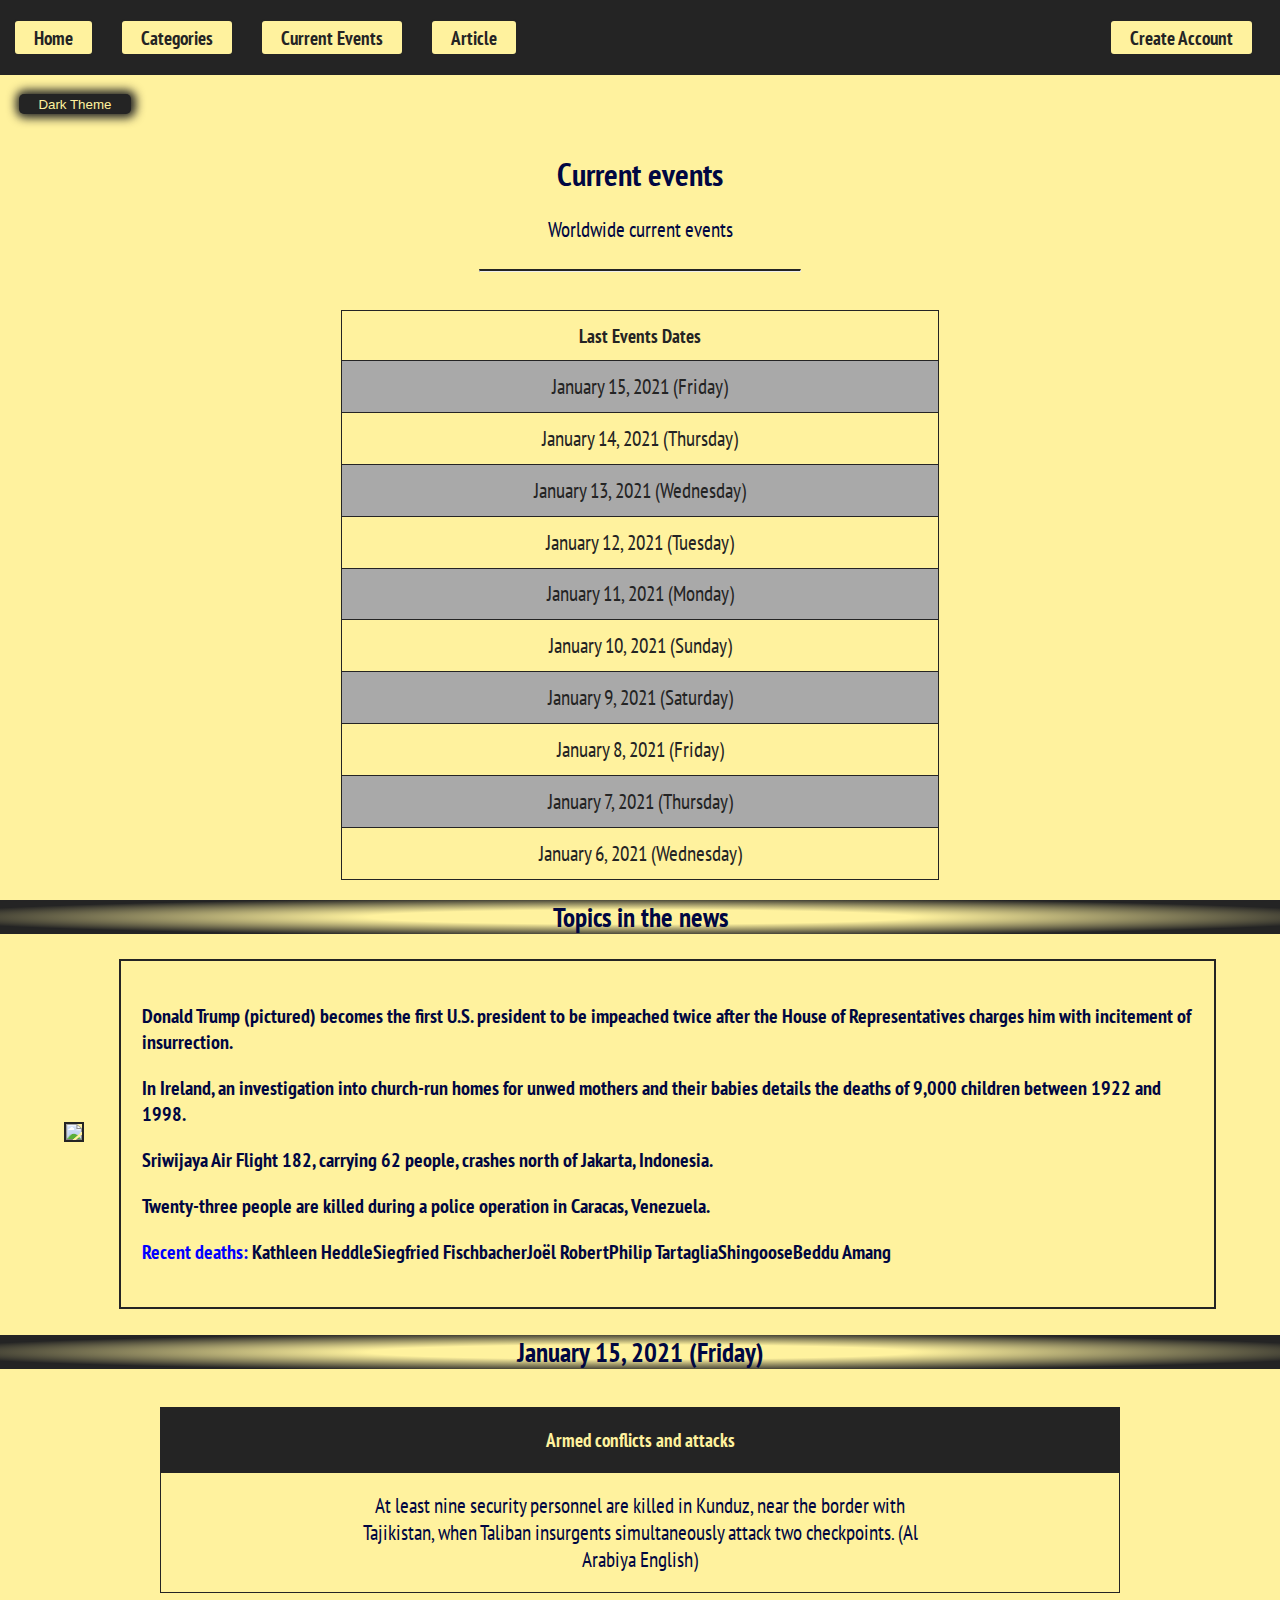
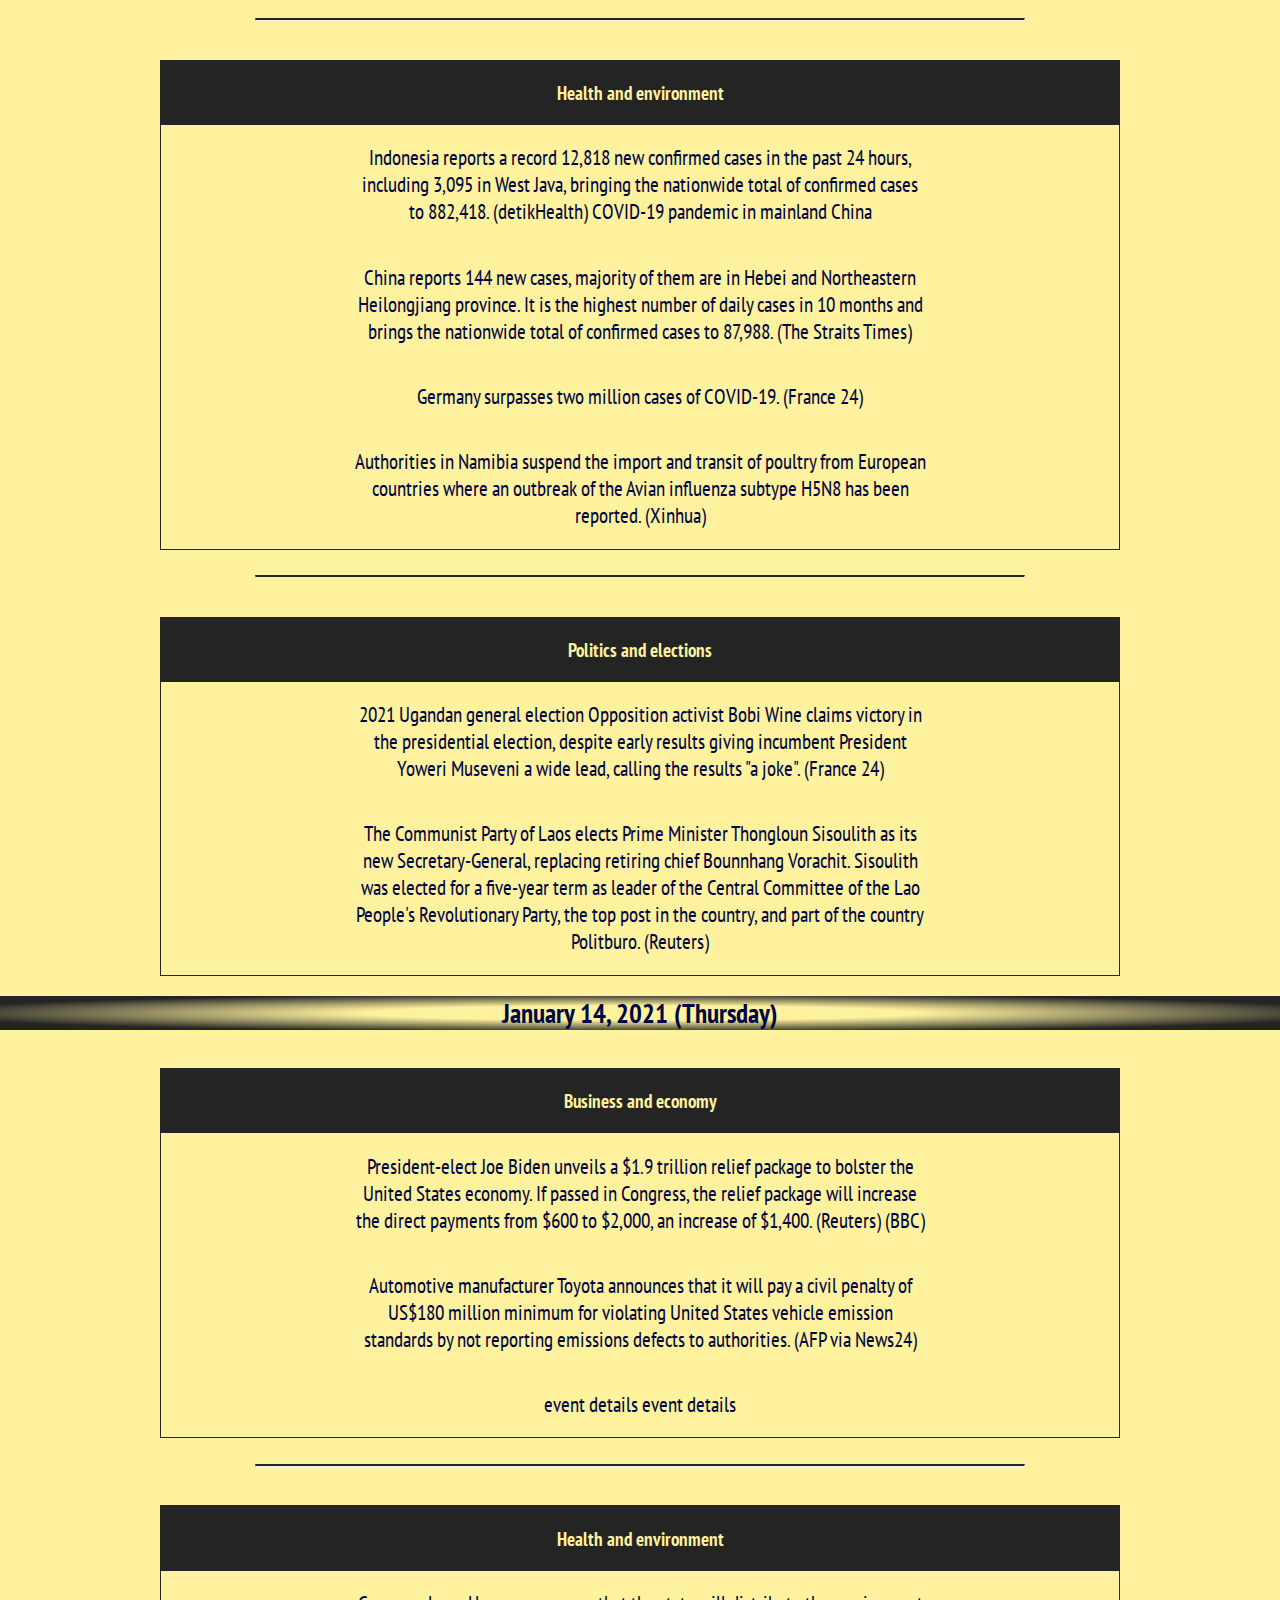
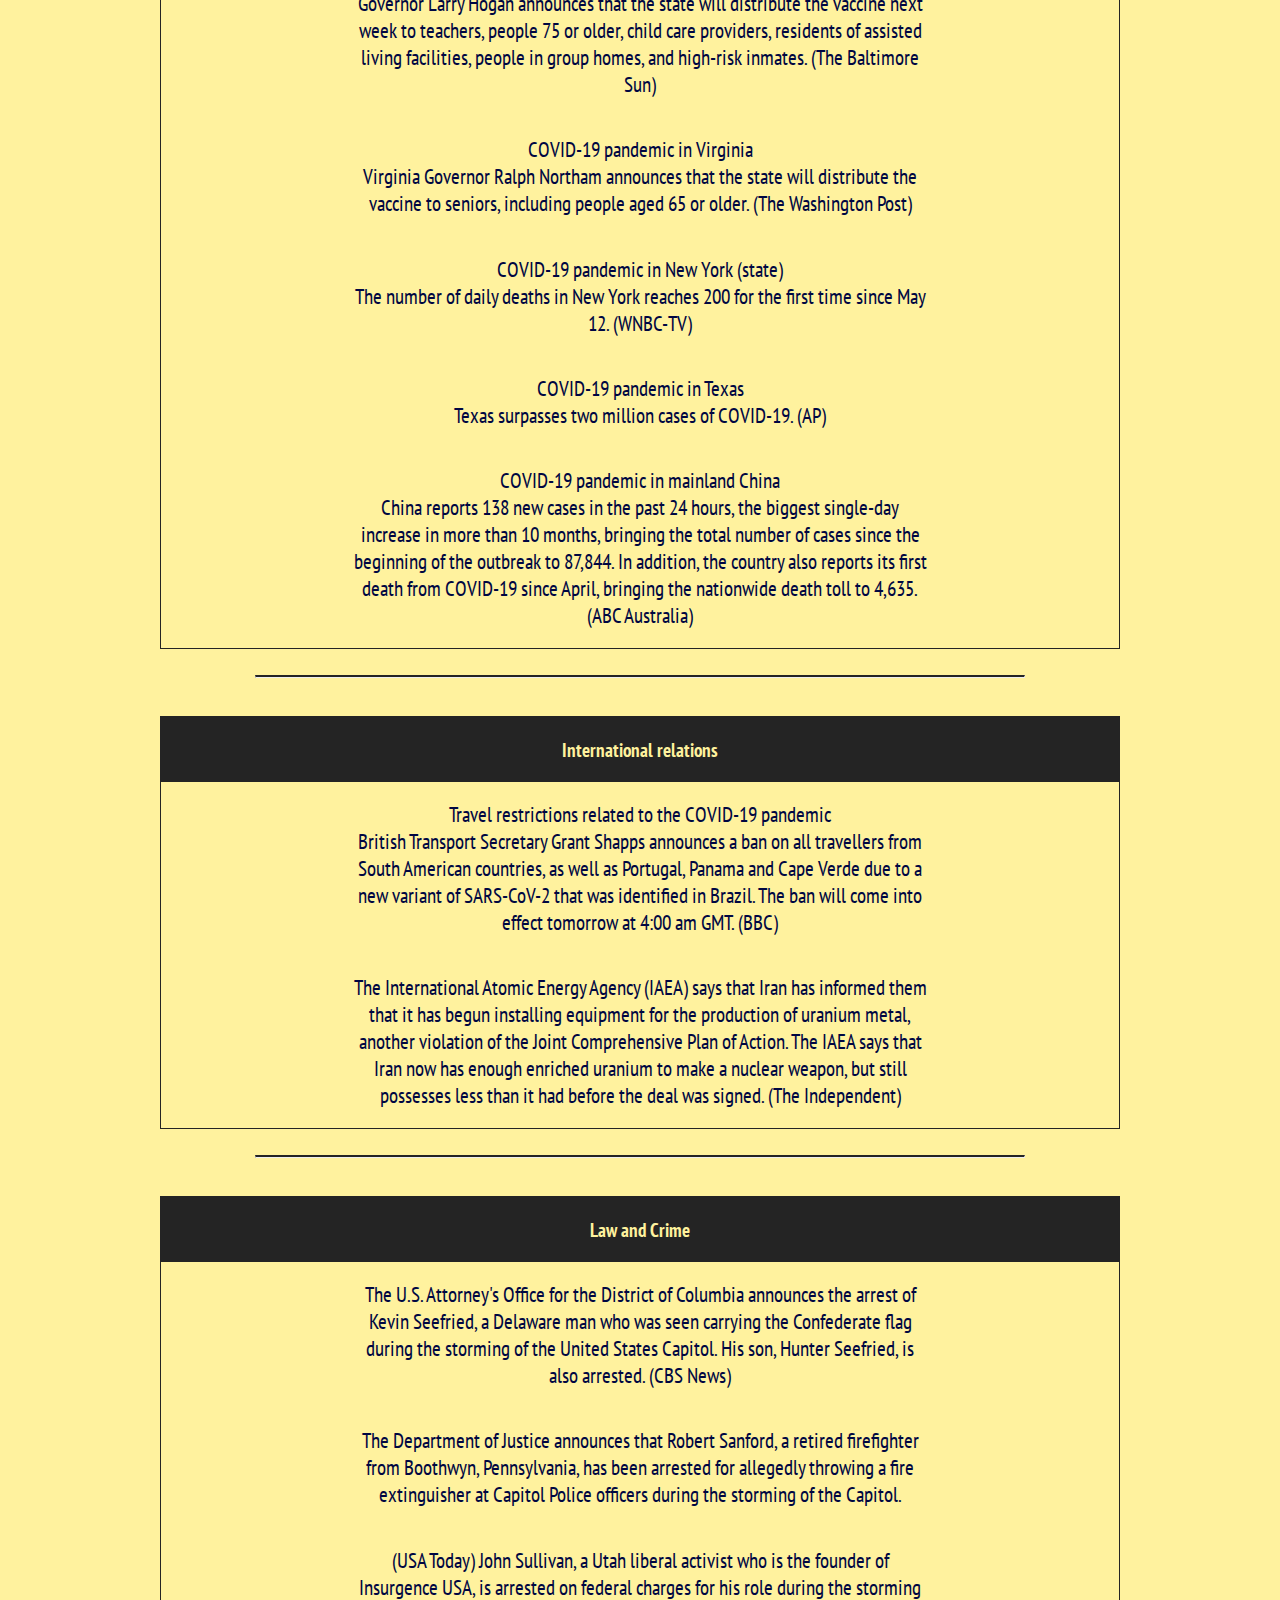
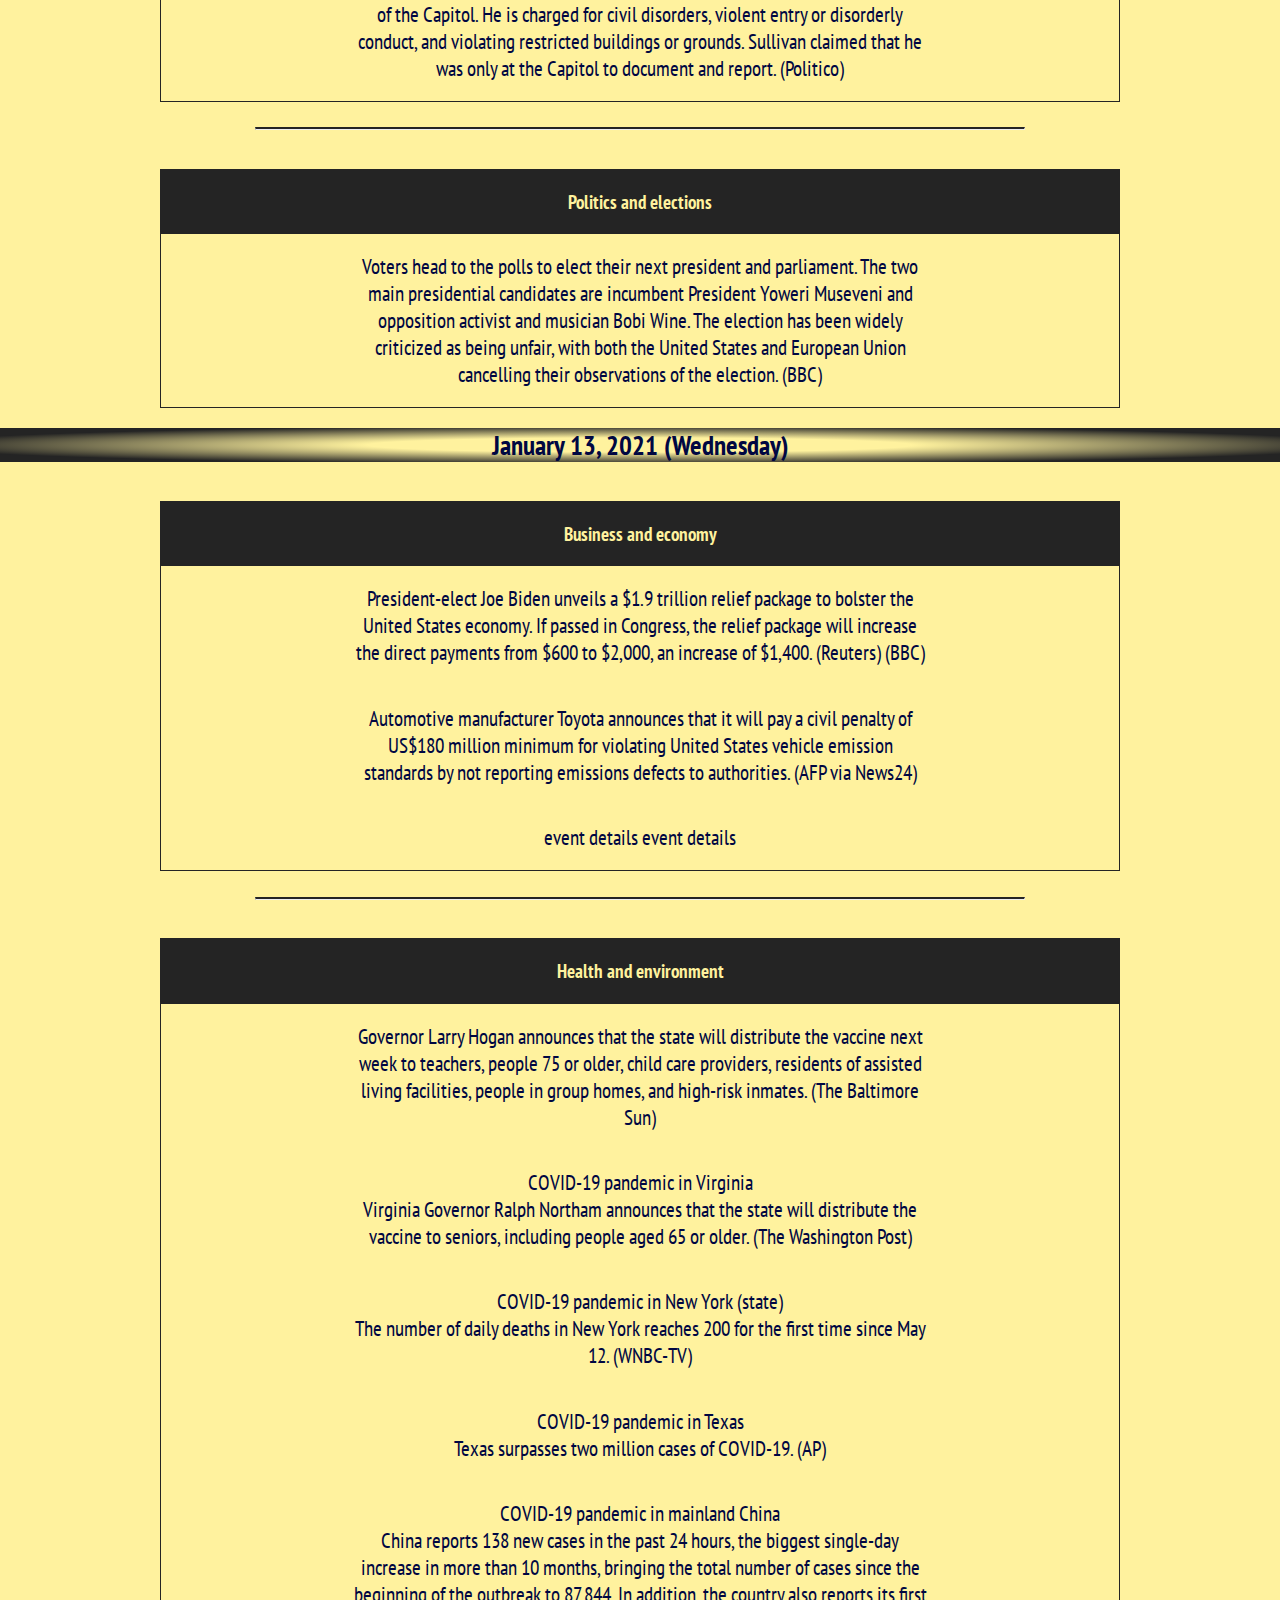
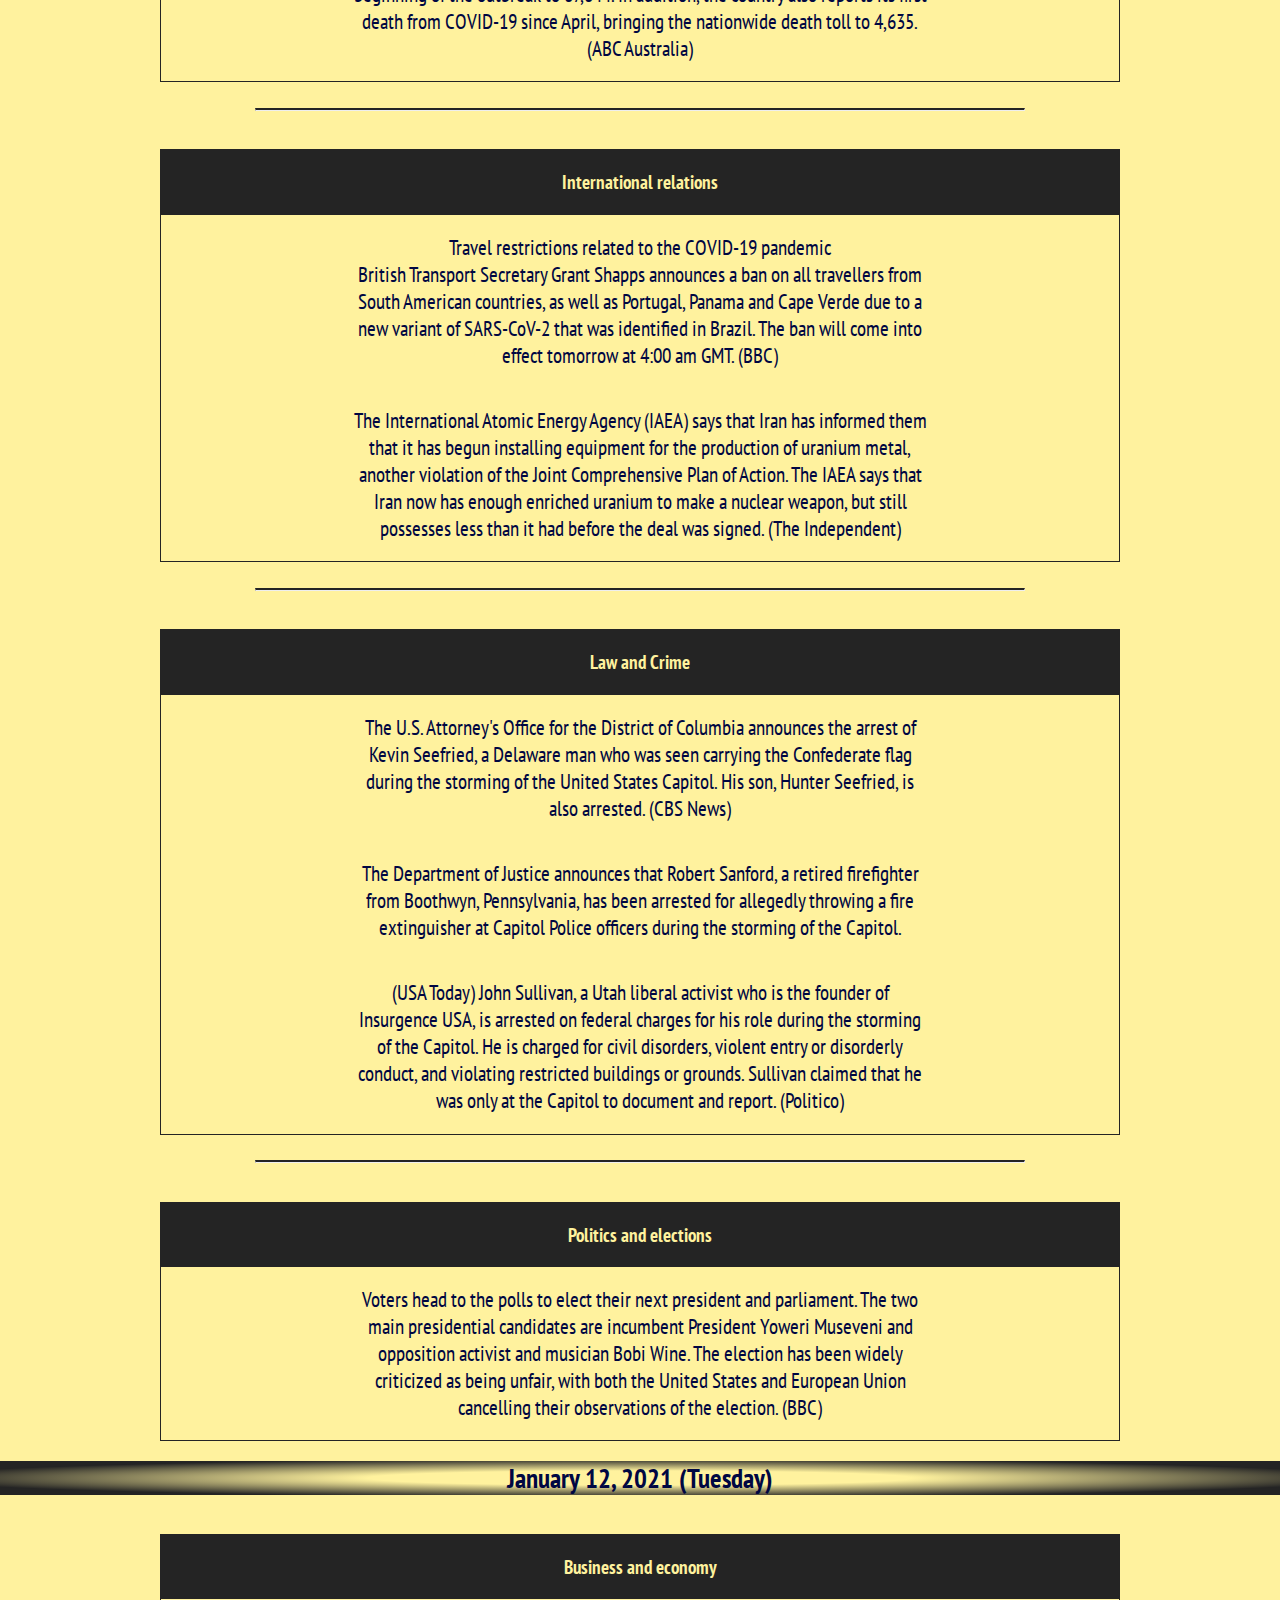
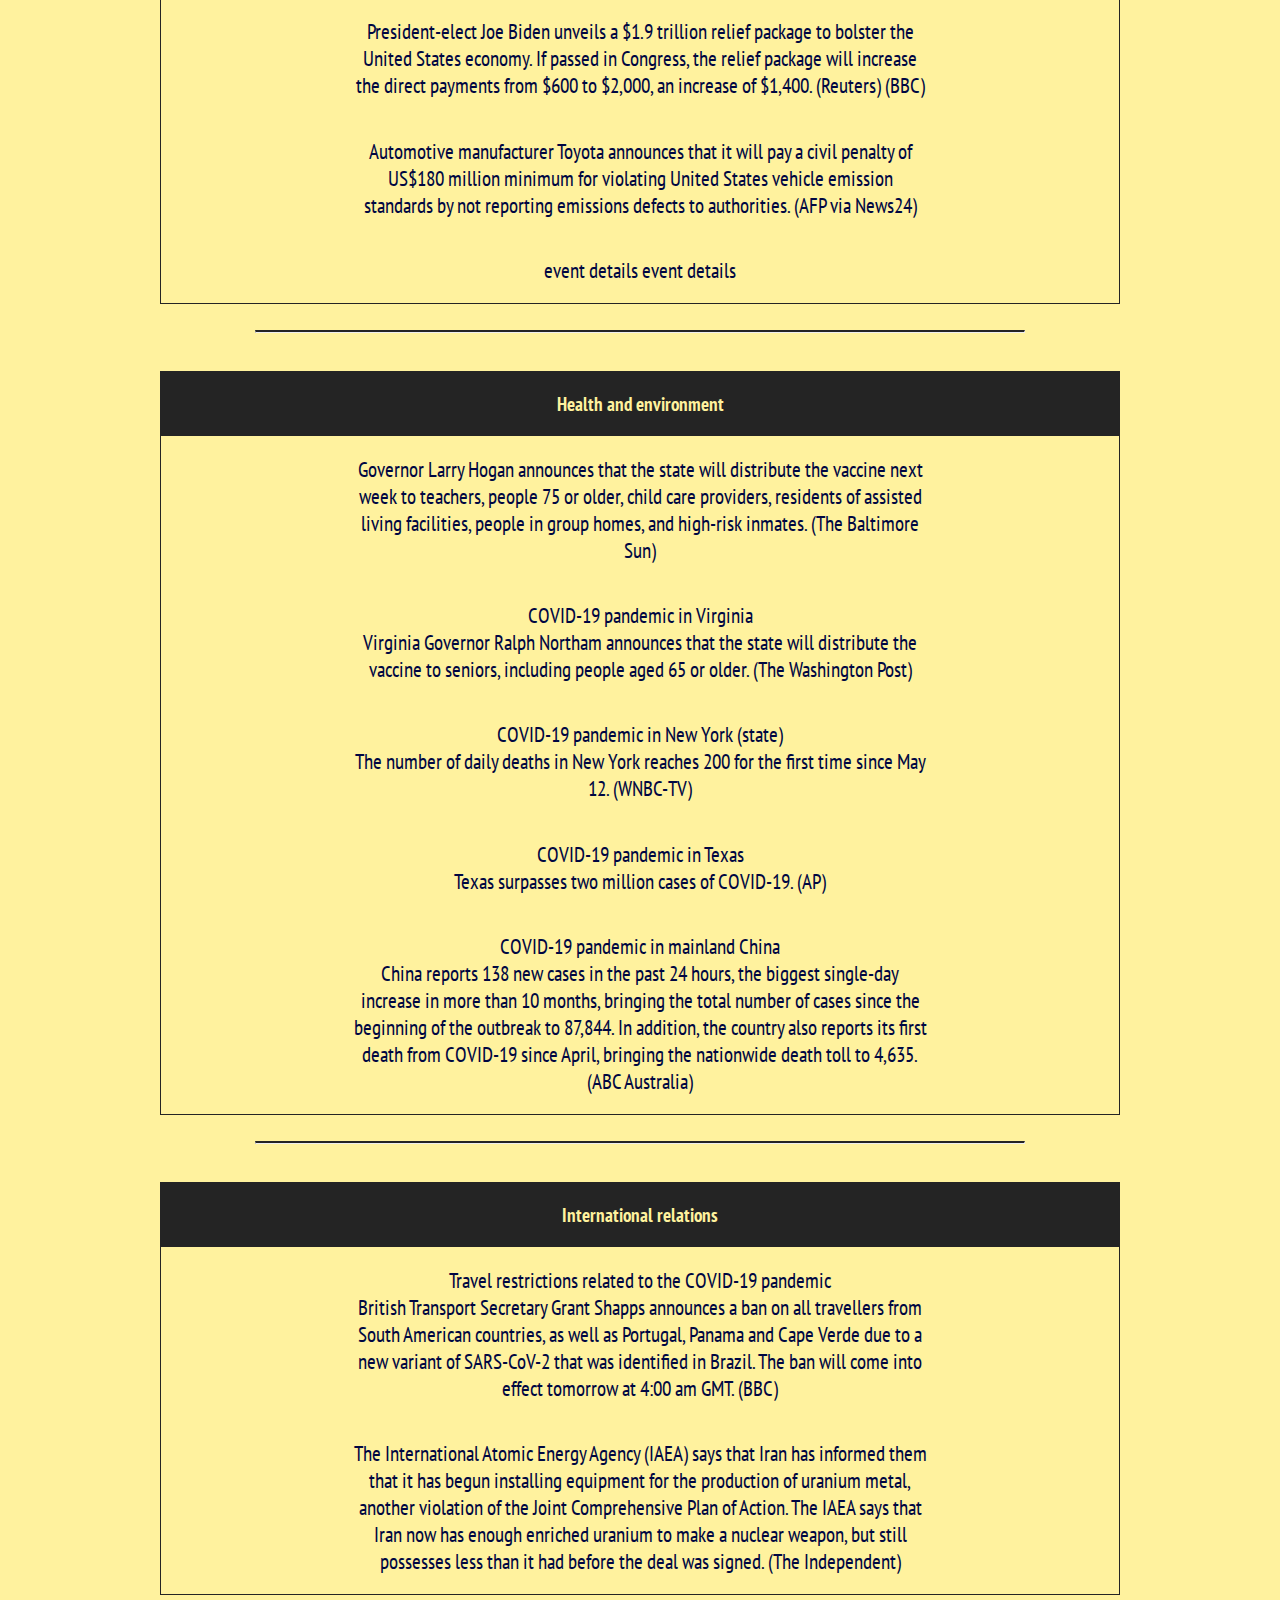
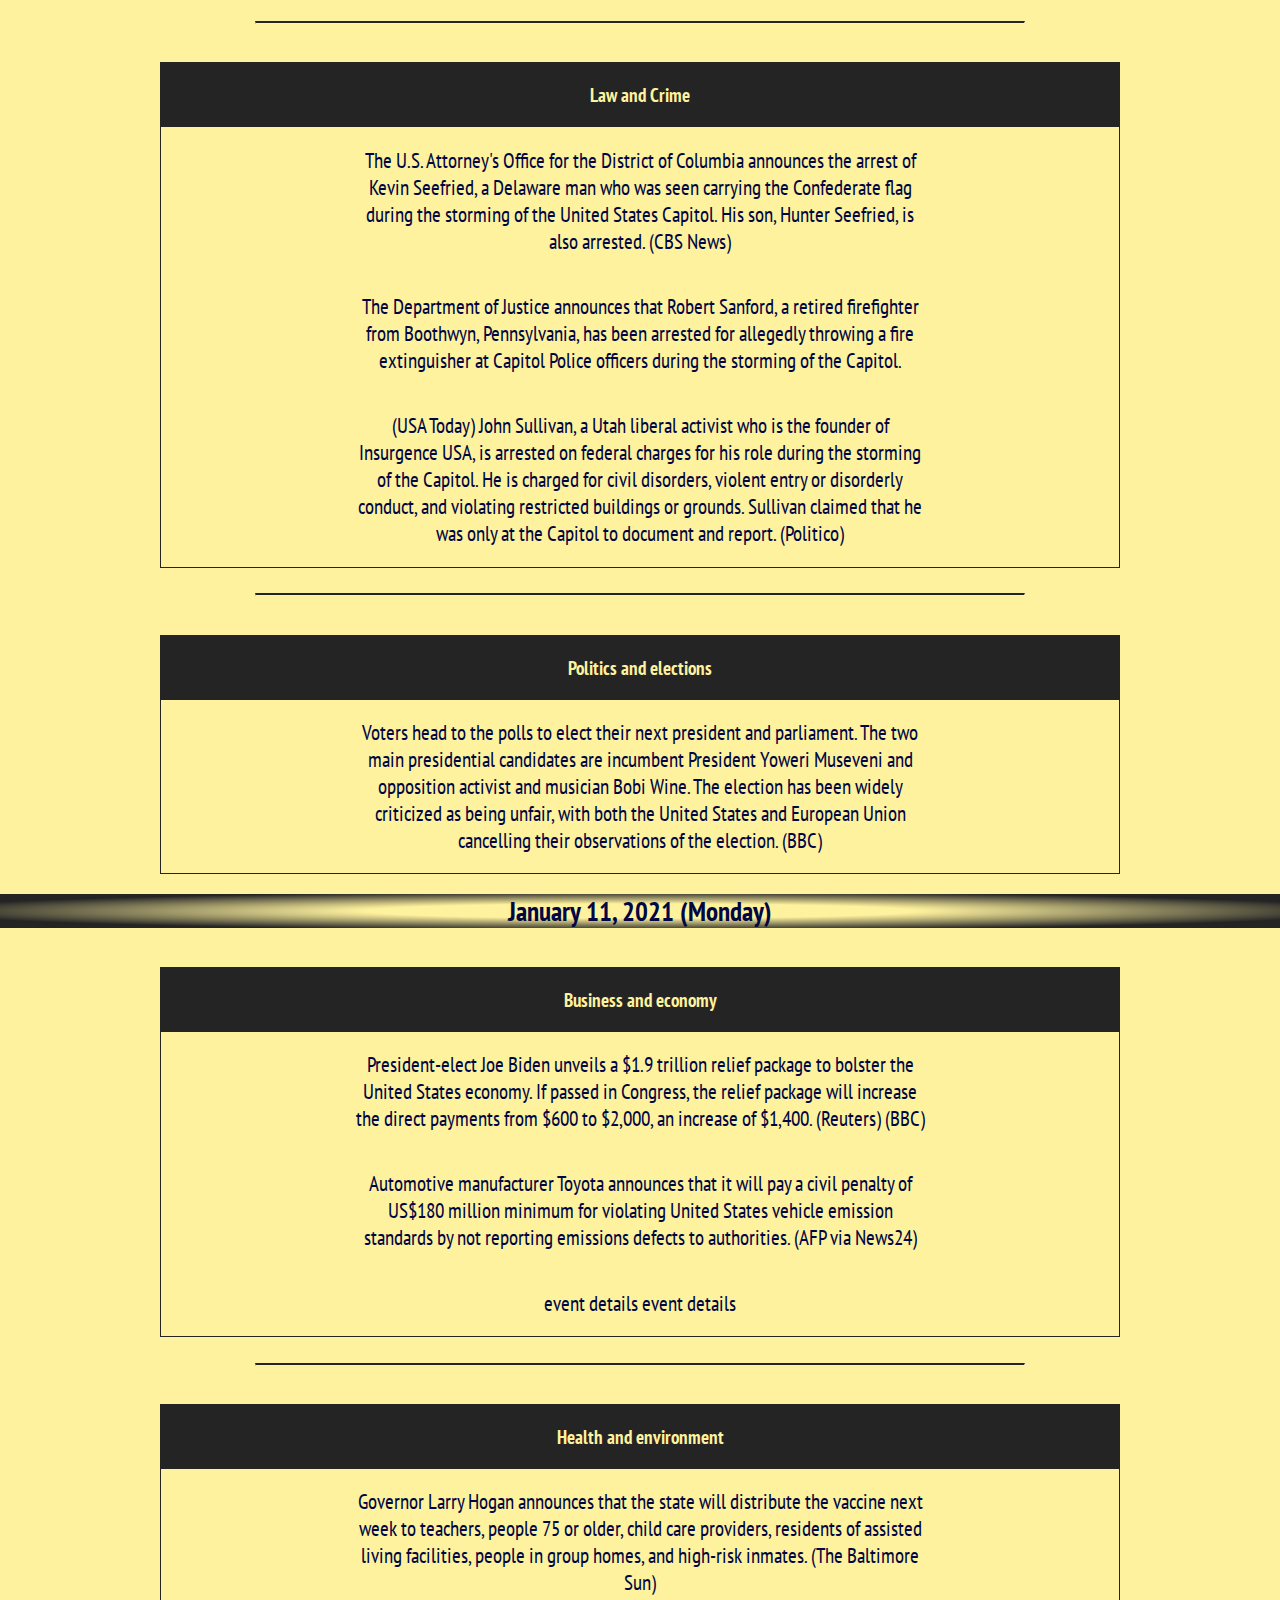
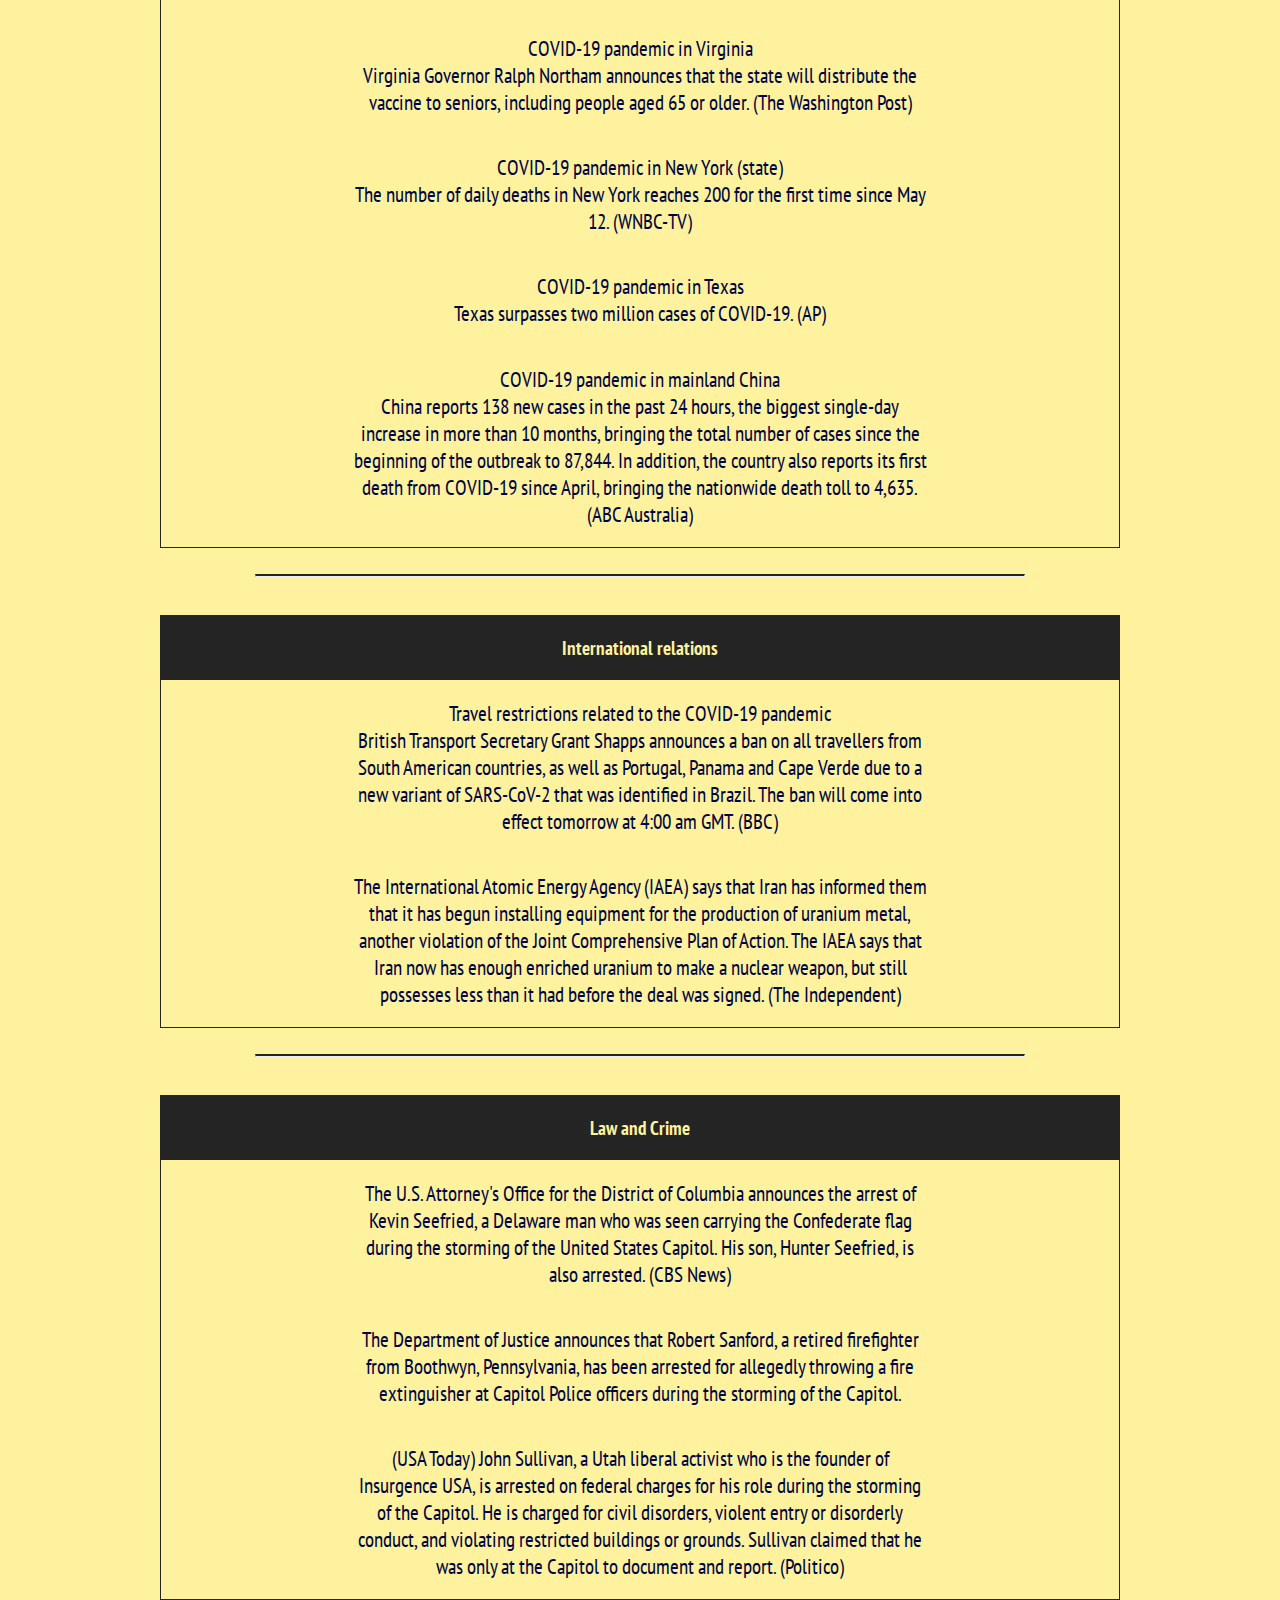
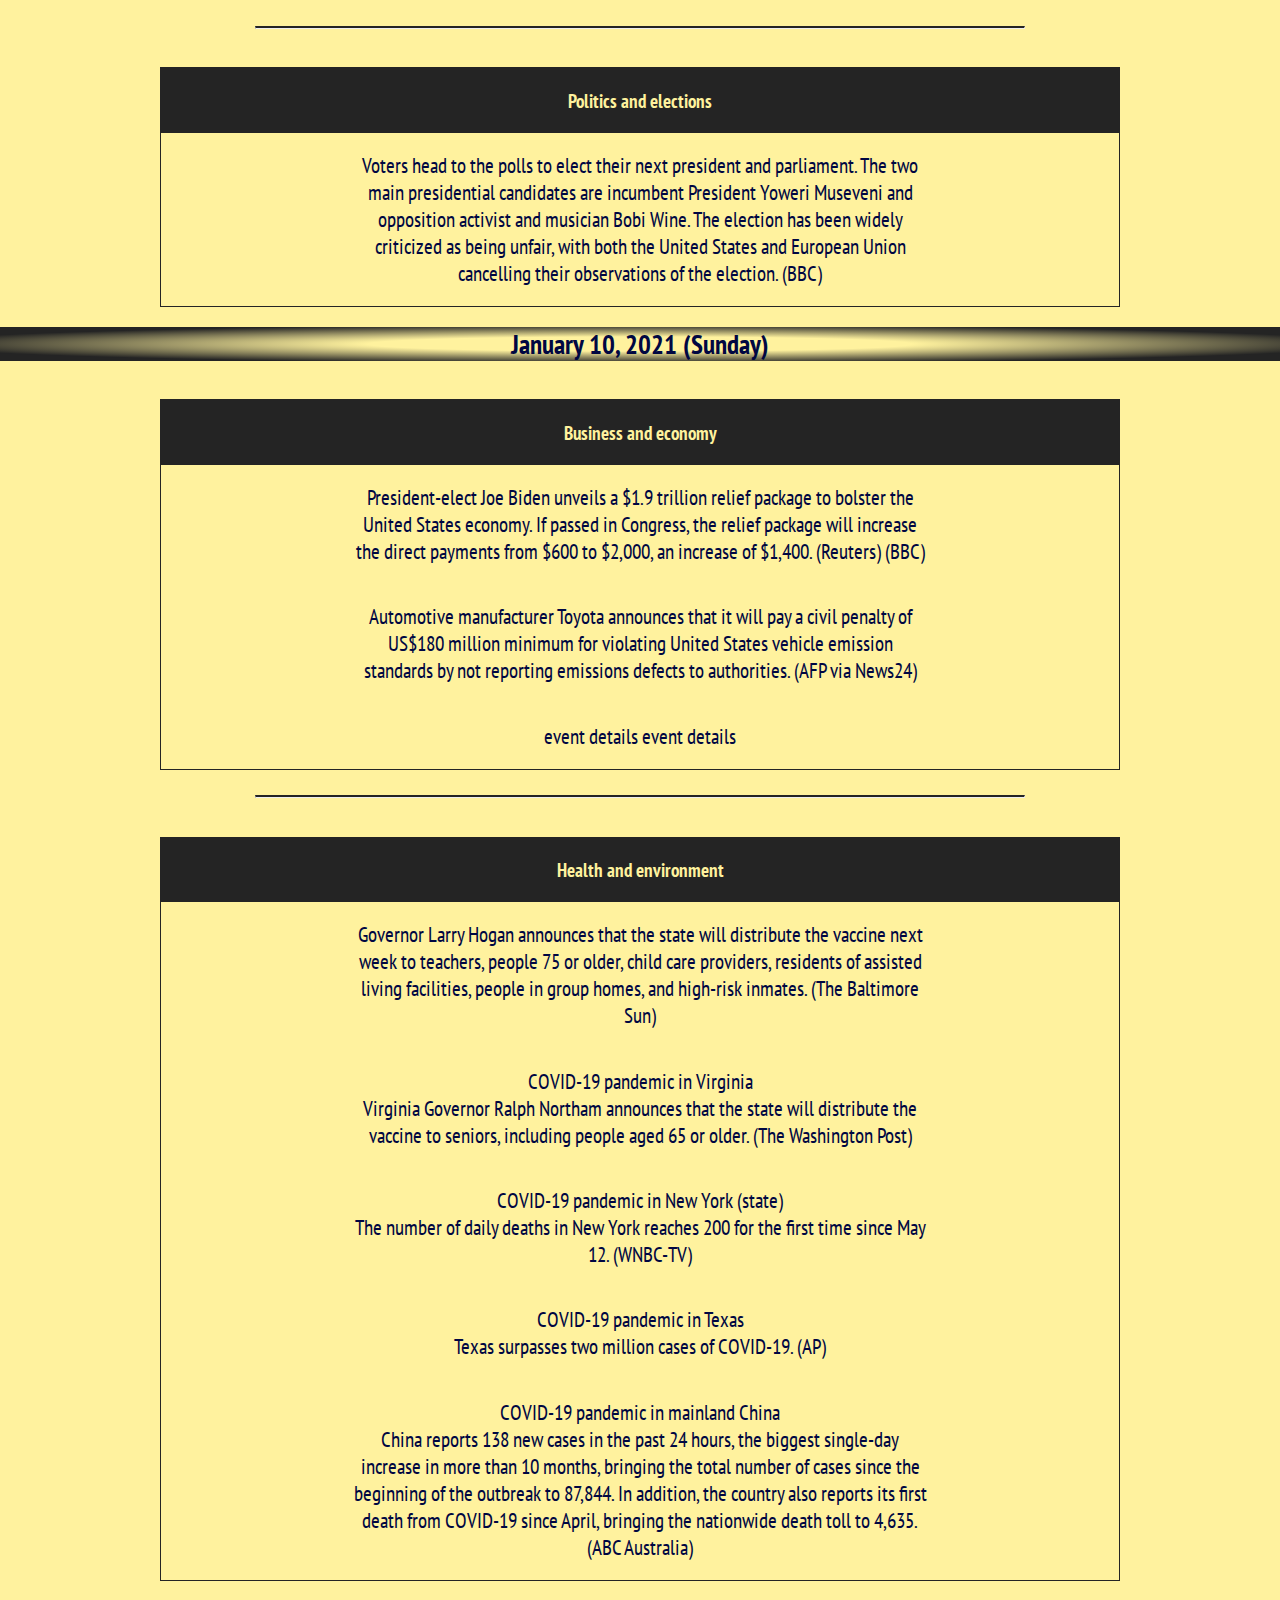
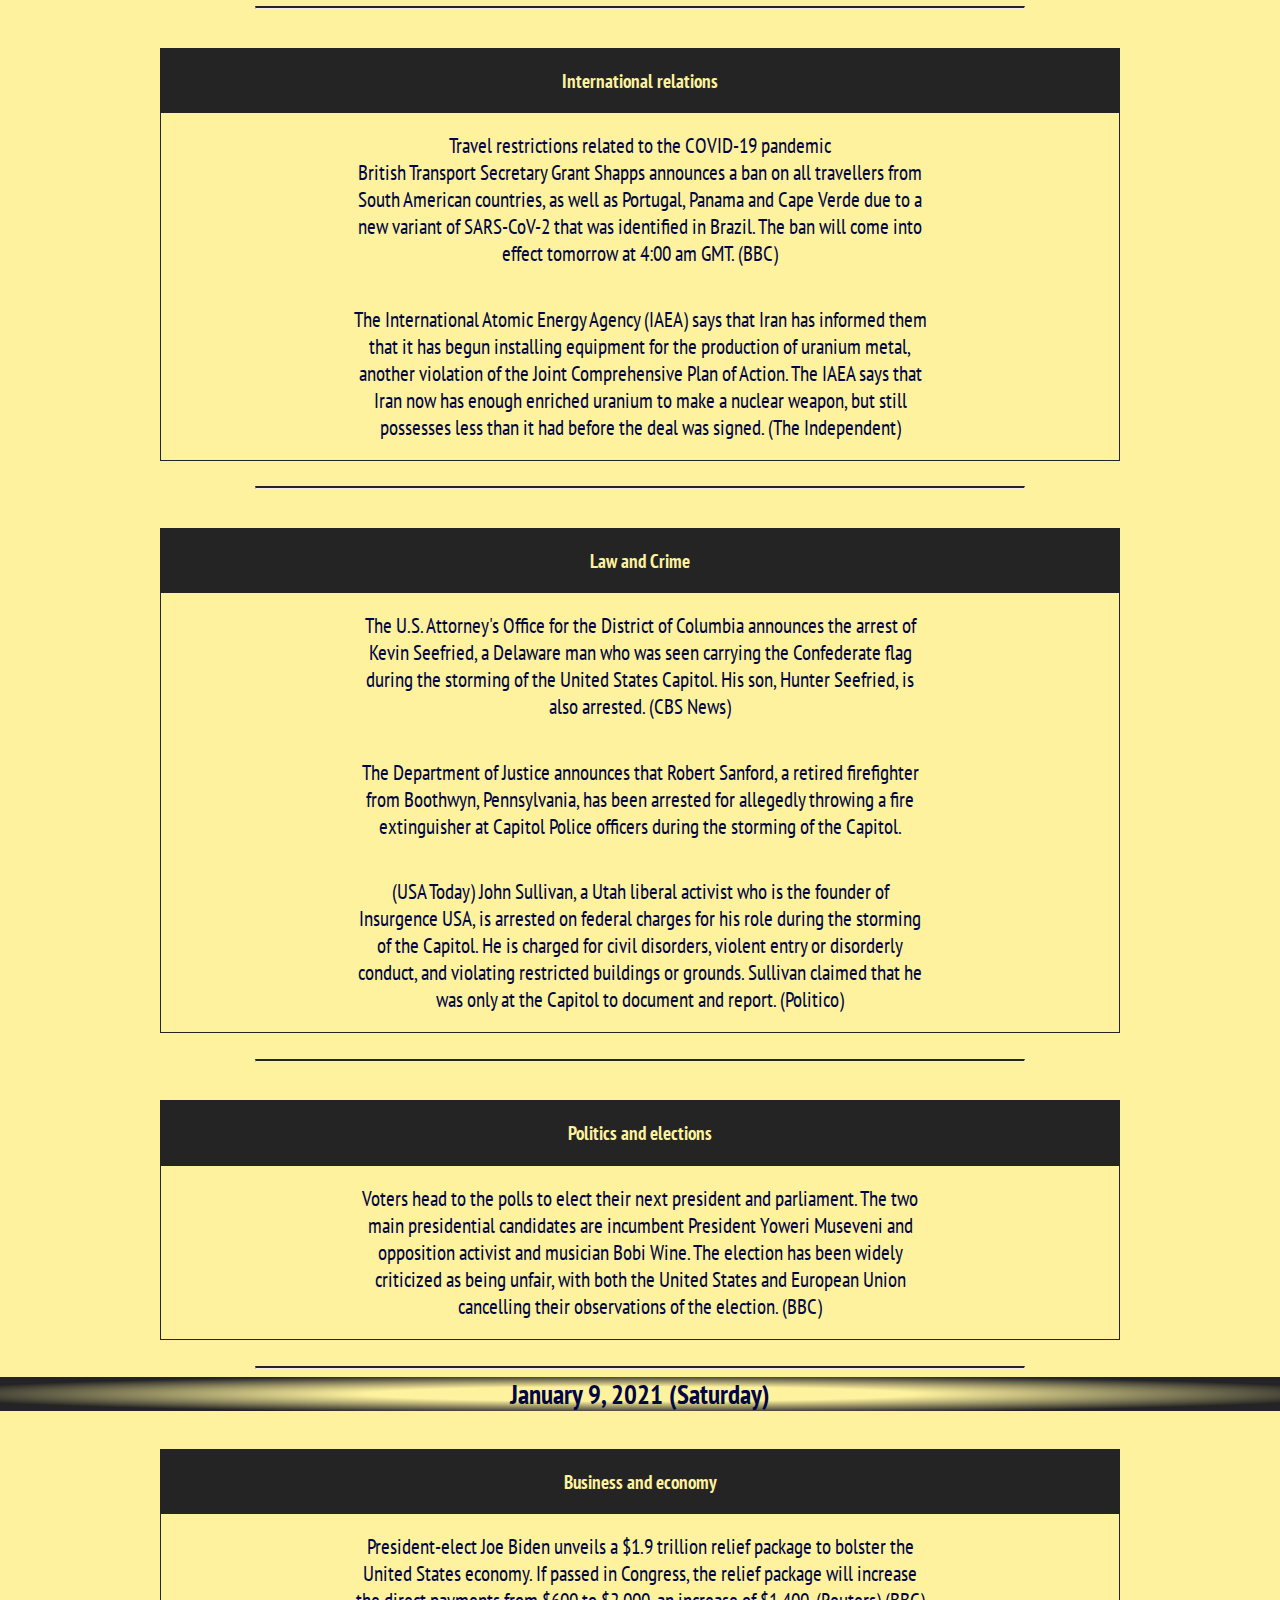
==== current events.html @ 933008de "Add files via upload" ====
<!DOCTYPE html>
<html>
<head>
	<title>Current Events</title>
	<link rel="preconnect" href="https://fonts.gstatic.com">
	<link href="https://fonts.googleapis.com/css2?family=PT+Sans+Narrow&display=swap" rel="stylesheet">
	<script src="jquery-3.5.1.min.js"></script>
	<meta charset="utf-8">
	<meta name = "viewport" content = "width = device-width, initial-scale = 1"><link rel="stylesheet" type="text/css" href="styles.css">
</head>
<body class="Ldesign">
	<nav>
		<ul>
			<li><a href="index.html">Home</a></li>
			<li><a href="#">Categories</a></li>
			<li><a href="current events.html">Current Events</a></li>
			<li><a href="#">Article</a></li>
			<li style="margin-left: auto; margin-right: 2%;"><a href="register.html">Create Account</a></li>
		</ul>
	</nav>
	<header>
		<!--change theme-->
		<div id="theme">
			  
		<button onclick="toggletheme()" id="togglebutton">Dark Theme</button>
		  <!---->
		</div>
		<!--Page title-->
		<h1>Current events</h1>
		<p>Worldwide current events</p>
		<hr style="width: 25%;">
	</header>
	<!-- content table -->
	<table class="tablecontent">
		<tr><th>Last Events Dates</th></tr>
		<tr><td><a href="#sec1">January 15, 2021 (Friday)</a></td></tr>
		<tr><td><a href="#sec2">January 14, 2021 (Thursday)</a></td></tr>
		<tr><td><a href="#sec3">January 13, 2021 (Wednesday)</a></td></tr>
		<tr><td><a href="#sec4">January 12, 2021 (Tuesday)</a></td></tr>
		<tr><td><a href="#sec5">January 11, 2021 (Monday)</a></td></tr>
		<tr><td><a href="#sec6">January 10, 2021 (Sunday)</a></td></tr>
		<tr><td><a href="#sec7">January 9, 2021 (Saturday)</a></td></tr>
		<tr><td><a href="#sec8">January 8, 2021 (Friday)</a></td></tr>
		<tr><td><a href="#sec9">January 7, 2021 (Thursday)</a></td></tr>
		<tr><td><a href="#sec10">January 6, 2021 (Wednesday)</a></td></tr>

	</table>
	<!-- sections, named -->
	<h1 class="sectionname" id="sec1">Topics in the news</h1>
	<section>
		<div class="secflex">
			<img class="divpic" src="https://upload.wikimedia.org/wikipedia/commons/thumb/5/56/Donald_Trump_official_portrait.jpg/124px-Donald_Trump_official_portrait.jpg">
		</div>
		<div class="divdescribe">
			<p>Donald Trump (pictured) becomes the first U.S. president to be impeached twice after the House of Representatives charges him with incitement of insurrection.</p>
			<p>In Ireland, an inves­ti­gation into church-run homes for unwed mothers and their babies details the deaths of 9,000 children between 1922 and 1998.</p>
			<p>Sriwijaya Air Flight 182, carrying 62 people, crashes north of Jakarta, Indonesia.</p>
			<p>Twenty-three people are killed during a police operation in Caracas, Venezuela.</p>
			<p><span>Recent deaths:</span> Kathleen HeddleSiegfried FischbacherJoël RobertPhilip TartagliaShingooseBeddu Amang</p>
		</div>
	</section>
	<!-- tables of events -->
	<h1 class="sectionname" id="sec1">January 15, 2021 (Friday)</h1>
	<table class="tablecontent tble">
		<tr><th>Armed conflicts and attacks</th></tr>
		<tr><td>At least nine security personnel are killed in Kunduz, near the border with Tajikistan, when Taliban insurgents simultaneously attack two checkpoints. (Al Arabiya English)</td></tr>
	</table><hr style="width: 60%;">
	<table class="tablecontent tble">
		<tr><th>Health and environment</th></tr>
		<tr><td>Indonesia reports a record 12,818 new confirmed cases in the past 24 hours, including 3,095 in West Java, bringing the nationwide total of confirmed cases to 882,418. (detikHealth)
		COVID-19 pandemic in mainland China</td></tr>
		<tr><td>
		China reports 144 new cases, majority of them are in Hebei and Northeastern Heilongjiang province. It is the highest number of daily cases in 10 months and brings the nationwide total of confirmed cases to 87,988. (The Straits Times)</td></tr>
		<tr><td>Germany surpasses two million cases of COVID-19. (France 24)</td></tr>
		<tr><td>Authorities in Namibia suspend the import and transit of poultry from European countries where an outbreak of the Avian influenza subtype H5N8 has been reported. (Xinhua)</td></tr>
	</table><hr style="width:60%;">
	<table class="tablecontent tble">
	<tr><th>Politics and elections</th></tr>
	<tr><td>2021 Ugandan general election
	Opposition activist Bobi Wine claims victory in the presidential election, despite early results giving incumbent President Yoweri Museveni a wide lead, calling the results "a joke". (France 24)</td></tr>
	<tr><td>The Communist Party of Laos elects Prime Minister Thongloun Sisoulith as its new Secretary-General, replacing retiring chief Bounnhang Vorachit. Sisoulith was elected for a five-year term as leader of the Central Committee of the Lao People's Revolutionary Party, the top post in the country, and part of the country Politburo. (Reuters)</td></tr>
</table>
	<h1 class="sectionname" id="sec2">January 14, 2021 (Thursday)</h1>
	
	<table class="tablecontent tble">
		<tr><th>Business and economy</th></tr>
		<tr><td>President-elect Joe Biden unveils a $1.9 trillion relief package to bolster the United States economy. If passed in Congress, the relief package will increase the direct payments from $600 to $2,000, an increase of $1,400. (Reuters) (BBC)
	</td></tr>
		<tr><td>Automotive manufacturer Toyota announces that it will pay a civil penalty of US$180 million minimum for violating United States vehicle emission standards by not reporting emissions defects to authorities. (AFP via News24)</td></tr>
		<tr><td>event details event details</td></tr>
	</table><hr style="width: 60%;">
	
	<table class="tablecontent tble">
			<tr><th>Health and environment</th></tr>
			<tr><td>Governor Larry Hogan announces that the state will distribute the vaccine next week to teachers, people 75 or older, child care providers, residents of assisted living facilities, people in group homes, and high-risk inmates. (The Baltimore Sun)</td></tr>
			<tr><td>COVID-19 pandemic in Virginia <br>
			Virginia Governor Ralph Northam announces that the state will distribute the vaccine to seniors, including people aged 65 or older. (The Washington Post)</td></tr>
			<tr><td>COVID-19 pandemic in New York (state) <br>
			The number of daily deaths in New York reaches 200 for the first time since May 12. (WNBC-TV)</td></tr>
			<tr><td>COVID-19 pandemic in Texas <br>
			Texas surpasses two million cases of COVID-19. (AP)</td></tr>
			<tr><td>COVID-19 pandemic in mainland China <br>
			China reports 138 new cases in the past 24 hours, the biggest single-day increase in more than 10 months, bringing the total number of cases since the beginning of the outbreak to 87,844. In addition, the country also reports its first death from COVID-19 since April, bringing the nationwide death toll to 4,635. (ABC Australia)</td></tr>
		</table><hr style="width:60%;">
		<table class="tablecontent tble">
			<tr><th>International relations</th></tr>
			<tr><td>Travel restrictions related to the COVID-19 pandemic <br>
			British Transport Secretary Grant Shapps announces a ban on all travellers from South American countries, as well as Portugal, Panama and Cape Verde due to a new variant of SARS-CoV-2 that was identified in Brazil. The ban will come into effect tomorrow at 4:00 am GMT. (BBC)
			</td></tr>
			<tr><td>The International Atomic Energy Agency (IAEA) says that Iran has informed them that it has begun installing equipment for the production of uranium metal, another violation of the Joint Comprehensive Plan of Action. The IAEA says that Iran now has enough enriched uranium to make a nuclear weapon, but still possesses less than it had before the deal was signed. (The Independent)</td></tr>
		</table><hr style="width:60%;">
		<table class="tablecontent tble">
			<tr><th>Law and Crime</th></tr>
			<tr><td>The U.S. Attorney's Office for the District of Columbia announces the arrest of Kevin Seefried, a Delaware man who was seen carrying the Confederate flag during the storming of the United States Capitol. His son, Hunter Seefried, is also arrested. (CBS News)</td></tr>
			<tr><td>The Department of Justice announces that Robert Sanford, a retired firefighter from Boothwyn, Pennsylvania, has been arrested for allegedly throwing a fire extinguisher at Capitol Police officers during the storming of the Capitol. </td></tr>
			<tr><td>(USA Today)
			John Sullivan, a Utah liberal activist who is the founder of Insurgence USA, is arrested on federal charges for his role during the storming of the Capitol. He is charged for civil disorders, violent entry or disorderly conduct, and violating restricted buildings or grounds. Sullivan claimed that he was only at the Capitol to document and report. (Politico)</td></tr>
		</table><hr style="width:60%;">
		<table class="tablecontent tble">
			<tr><th>Politics and elections</th></tr>
			<tr><td>Voters head to the polls to elect their next president and parliament. The two main presidential candidates are incumbent President Yoweri Museveni and opposition activist and musician Bobi Wine. The election has been widely criticized as being unfair, with both the United States and European Union cancelling their observations of the election. (BBC)</td></tr>
		</table>
	<h1 class="sectionname" id="sec3">January 13, 2021 (Wednesday)</h1>
	
	<table class="tablecontent tble">
		<tr><th>Business and economy</th></tr>
		<tr><td>President-elect Joe Biden unveils a $1.9 trillion relief package to bolster the United States economy. If passed in Congress, the relief package will increase the direct payments from $600 to $2,000, an increase of $1,400. (Reuters) (BBC)
	</td></tr>
		<tr><td>Automotive manufacturer Toyota announces that it will pay a civil penalty of US$180 million minimum for violating United States vehicle emission standards by not reporting emissions defects to authorities. (AFP via News24)</td></tr>
		<tr><td>event details event details</td></tr>
	</table><hr style="width: 60%;">
	
	<table class="tablecontent tble">
			<tr><th>Health and environment</th></tr>
			<tr><td>Governor Larry Hogan announces that the state will distribute the vaccine next week to teachers, people 75 or older, child care providers, residents of assisted living facilities, people in group homes, and high-risk inmates. (The Baltimore Sun)</td></tr>
			<tr><td>COVID-19 pandemic in Virginia <br>
			Virginia Governor Ralph Northam announces that the state will distribute the vaccine to seniors, including people aged 65 or older. (The Washington Post)</td></tr>
			<tr><td>COVID-19 pandemic in New York (state) <br>
			The number of daily deaths in New York reaches 200 for the first time since May 12. (WNBC-TV)</td></tr>
			<tr><td>COVID-19 pandemic in Texas <br>
			Texas surpasses two million cases of COVID-19. (AP)</td></tr>
			<tr><td>COVID-19 pandemic in mainland China <br>
			China reports 138 new cases in the past 24 hours, the biggest single-day increase in more than 10 months, bringing the total number of cases since the beginning of the outbreak to 87,844. In addition, the country also reports its first death from COVID-19 since April, bringing the nationwide death toll to 4,635. (ABC Australia)</td></tr>
		</table><hr style="width:60%;">
		<table class="tablecontent tble">
			<tr><th>International relations</th></tr>
			<tr><td>Travel restrictions related to the COVID-19 pandemic <br>
			British Transport Secretary Grant Shapps announces a ban on all travellers from South American countries, as well as Portugal, Panama and Cape Verde due to a new variant of SARS-CoV-2 that was identified in Brazil. The ban will come into effect tomorrow at 4:00 am GMT. (BBC)
			</td></tr>
			<tr><td>The International Atomic Energy Agency (IAEA) says that Iran has informed them that it has begun installing equipment for the production of uranium metal, another violation of the Joint Comprehensive Plan of Action. The IAEA says that Iran now has enough enriched uranium to make a nuclear weapon, but still possesses less than it had before the deal was signed. (The Independent)</td></tr>
		</table><hr style="width:60%;">
		<table class="tablecontent tble">
			<tr><th>Law and Crime</th></tr>
			<tr><td>The U.S. Attorney's Office for the District of Columbia announces the arrest of Kevin Seefried, a Delaware man who was seen carrying the Confederate flag during the storming of the United States Capitol. His son, Hunter Seefried, is also arrested. (CBS News)</td></tr>
			<tr><td>The Department of Justice announces that Robert Sanford, a retired firefighter from Boothwyn, Pennsylvania, has been arrested for allegedly throwing a fire extinguisher at Capitol Police officers during the storming of the Capitol. </td></tr>
			<tr><td>(USA Today)
			John Sullivan, a Utah liberal activist who is the founder of Insurgence USA, is arrested on federal charges for his role during the storming of the Capitol. He is charged for civil disorders, violent entry or disorderly conduct, and violating restricted buildings or grounds. Sullivan claimed that he was only at the Capitol to document and report. (Politico)</td></tr>
		</table><hr style="width:60%;">
		<table class="tablecontent tble">
			<tr><th>Politics and elections</th></tr>
			<tr><td>Voters head to the polls to elect their next president and parliament. The two main presidential candidates are incumbent President Yoweri Museveni and opposition activist and musician Bobi Wine. The election has been widely criticized as being unfair, with both the United States and European Union cancelling their observations of the election. (BBC)</td></tr>
		</table>
	<h1 class="sectionname" id="sec4">January 12, 2021 (Tuesday)</h1>
	
	<table class="tablecontent tble">
		<tr><th>Business and economy</th></tr>
		<tr><td>President-elect Joe Biden unveils a $1.9 trillion relief package to bolster the United States economy. If passed in Congress, the relief package will increase the direct payments from $600 to $2,000, an increase of $1,400. (Reuters) (BBC)
	</td></tr>
		<tr><td>Automotive manufacturer Toyota announces that it will pay a civil penalty of US$180 million minimum for violating United States vehicle emission standards by not reporting emissions defects to authorities. (AFP via News24)</td></tr>
		<tr><td>event details event details</td></tr>
	</table><hr style="width: 60%;">
	
	<table class="tablecontent tble">
			<tr><th>Health and environment</th></tr>
			<tr><td>Governor Larry Hogan announces that the state will distribute the vaccine next week to teachers, people 75 or older, child care providers, residents of assisted living facilities, people in group homes, and high-risk inmates. (The Baltimore Sun)</td></tr>
			<tr><td>COVID-19 pandemic in Virginia <br>
			Virginia Governor Ralph Northam announces that the state will distribute the vaccine to seniors, including people aged 65 or older. (The Washington Post)</td></tr>
			<tr><td>COVID-19 pandemic in New York (state) <br>
			The number of daily deaths in New York reaches 200 for the first time since May 12. (WNBC-TV)</td></tr>
			<tr><td>COVID-19 pandemic in Texas <br>
			Texas surpasses two million cases of COVID-19. (AP)</td></tr>
			<tr><td>COVID-19 pandemic in mainland China <br>
			China reports 138 new cases in the past 24 hours, the biggest single-day increase in more than 10 months, bringing the total number of cases since the beginning of the outbreak to 87,844. In addition, the country also reports its first death from COVID-19 since April, bringing the nationwide death toll to 4,635. (ABC Australia)</td></tr>
		</table><hr style="width:60%;">
		<table class="tablecontent tble">
			<tr><th>International relations</th></tr>
			<tr><td>Travel restrictions related to the COVID-19 pandemic <br>
			British Transport Secretary Grant Shapps announces a ban on all travellers from South American countries, as well as Portugal, Panama and Cape Verde due to a new variant of SARS-CoV-2 that was identified in Brazil. The ban will come into effect tomorrow at 4:00 am GMT. (BBC)
			</td></tr>
			<tr><td>The International Atomic Energy Agency (IAEA) says that Iran has informed them that it has begun installing equipment for the production of uranium metal, another violation of the Joint Comprehensive Plan of Action. The IAEA says that Iran now has enough enriched uranium to make a nuclear weapon, but still possesses less than it had before the deal was signed. (The Independent)</td></tr>
		</table><hr style="width:60%;">
		<table class="tablecontent tble">
			<tr><th>Law and Crime</th></tr>
			<tr><td>The U.S. Attorney's Office for the District of Columbia announces the arrest of Kevin Seefried, a Delaware man who was seen carrying the Confederate flag during the storming of the United States Capitol. His son, Hunter Seefried, is also arrested. (CBS News)</td></tr>
			<tr><td>The Department of Justice announces that Robert Sanford, a retired firefighter from Boothwyn, Pennsylvania, has been arrested for allegedly throwing a fire extinguisher at Capitol Police officers during the storming of the Capitol. </td></tr>
			<tr><td>(USA Today)
			John Sullivan, a Utah liberal activist who is the founder of Insurgence USA, is arrested on federal charges for his role during the storming of the Capitol. He is charged for civil disorders, violent entry or disorderly conduct, and violating restricted buildings or grounds. Sullivan claimed that he was only at the Capitol to document and report. (Politico)</td></tr>
		</table><hr style="width:60%;">
		<table class="tablecontent tble">
			<tr><th>Politics and elections</th></tr>
			<tr><td>Voters head to the polls to elect their next president and parliament. The two main presidential candidates are incumbent President Yoweri Museveni and opposition activist and musician Bobi Wine. The election has been widely criticized as being unfair, with both the United States and European Union cancelling their observations of the election. (BBC)</td></tr>
		</table>
	<h1 class="sectionname" id="sec5">January 11, 2021 (Monday)</h1>
	
	<table class="tablecontent tble">
		<tr><th>Business and economy</th></tr>
		<tr><td>President-elect Joe Biden unveils a $1.9 trillion relief package to bolster the United States economy. If passed in Congress, the relief package will increase the direct payments from $600 to $2,000, an increase of $1,400. (Reuters) (BBC)
	</td></tr>
		<tr><td>Automotive manufacturer Toyota announces that it will pay a civil penalty of US$180 million minimum for violating United States vehicle emission standards by not reporting emissions defects to authorities. (AFP via News24)</td></tr>
		<tr><td>event details event details</td></tr>
	</table><hr style="width: 60%;">
	
	<table class="tablecontent tble">
			<tr><th>Health and environment</th></tr>
			<tr><td>Governor Larry Hogan announces that the state will distribute the vaccine next week to teachers, people 75 or older, child care providers, residents of assisted living facilities, people in group homes, and high-risk inmates. (The Baltimore Sun)</td></tr>
			<tr><td>COVID-19 pandemic in Virginia <br>
			Virginia Governor Ralph Northam announces that the state will distribute the vaccine to seniors, including people aged 65 or older. (The Washington Post)</td></tr>
			<tr><td>COVID-19 pandemic in New York (state) <br>
			The number of daily deaths in New York reaches 200 for the first time since May 12. (WNBC-TV)</td></tr>
			<tr><td>COVID-19 pandemic in Texas <br>
			Texas surpasses two million cases of COVID-19. (AP)</td></tr>
			<tr><td>COVID-19 pandemic in mainland China <br>
			China reports 138 new cases in the past 24 hours, the biggest single-day increase in more than 10 months, bringing the total number of cases since the beginning of the outbreak to 87,844. In addition, the country also reports its first death from COVID-19 since April, bringing the nationwide death toll to 4,635. (ABC Australia)</td></tr>
		</table><hr style="width:60%;">
		<table class="tablecontent tble">
			<tr><th>International relations</th></tr>
			<tr><td>Travel restrictions related to the COVID-19 pandemic <br>
			British Transport Secretary Grant Shapps announces a ban on all travellers from South American countries, as well as Portugal, Panama and Cape Verde due to a new variant of SARS-CoV-2 that was identified in Brazil. The ban will come into effect tomorrow at 4:00 am GMT. (BBC)
			</td></tr>
			<tr><td>The International Atomic Energy Agency (IAEA) says that Iran has informed them that it has begun installing equipment for the production of uranium metal, another violation of the Joint Comprehensive Plan of Action. The IAEA says that Iran now has enough enriched uranium to make a nuclear weapon, but still possesses less than it had before the deal was signed. (The Independent)</td></tr>
		</table><hr style="width:60%;">
		<table class="tablecontent tble">
			<tr><th>Law and Crime</th></tr>
			<tr><td>The U.S. Attorney's Office for the District of Columbia announces the arrest of Kevin Seefried, a Delaware man who was seen carrying the Confederate flag during the storming of the United States Capitol. His son, Hunter Seefried, is also arrested. (CBS News)</td></tr>
			<tr><td>The Department of Justice announces that Robert Sanford, a retired firefighter from Boothwyn, Pennsylvania, has been arrested for allegedly throwing a fire extinguisher at Capitol Police officers during the storming of the Capitol. </td></tr>
			<tr><td>(USA Today)
			John Sullivan, a Utah liberal activist who is the founder of Insurgence USA, is arrested on federal charges for his role during the storming of the Capitol. He is charged for civil disorders, violent entry or disorderly conduct, and violating restricted buildings or grounds. Sullivan claimed that he was only at the Capitol to document and report. (Politico)</td></tr>
		</table><hr style="width:60%;">
		<table class="tablecontent tble">
			<tr><th>Politics and elections</th></tr>
			<tr><td>Voters head to the polls to elect their next president and parliament. The two main presidential candidates are incumbent President Yoweri Museveni and opposition activist and musician Bobi Wine. The election has been widely criticized as being unfair, with both the United States and European Union cancelling their observations of the election. (BBC)</td></tr>
		</table>
	<h1 class="sectionname" id="sec6">January 10, 2021 (Sunday)</h1>
	<table class="tablecontent tble">
		<tr><th>Business and economy</th></tr>
		<tr><td>President-elect Joe Biden unveils a $1.9 trillion relief package to bolster the United States economy. If passed in Congress, the relief package will increase the direct payments from $600 to $2,000, an increase of $1,400. (Reuters) (BBC)
	</td></tr>
		<tr><td>Automotive manufacturer Toyota announces that it will pay a civil penalty of US$180 million minimum for violating United States vehicle emission standards by not reporting emissions defects to authorities. (AFP via News24)</td></tr>
		<tr><td>event details event details</td></tr>
	</table><hr style="width: 60%;">
	
	<table class="tablecontent tble">
			<tr><th>Health and environment</th></tr>
			<tr><td>Governor Larry Hogan announces that the state will distribute the vaccine next week to teachers, people 75 or older, child care providers, residents of assisted living facilities, people in group homes, and high-risk inmates. (The Baltimore Sun)</td></tr>
			<tr><td>COVID-19 pandemic in Virginia <br>
			Virginia Governor Ralph Northam announces that the state will distribute the vaccine to seniors, including people aged 65 or older. (The Washington Post)</td></tr>
			<tr><td>COVID-19 pandemic in New York (state) <br>
			The number of daily deaths in New York reaches 200 for the first time since May 12. (WNBC-TV)</td></tr>
			<tr><td>COVID-19 pandemic in Texas <br>
			Texas surpasses two million cases of COVID-19. (AP)</td></tr>
			<tr><td>COVID-19 pandemic in mainland China <br>
			China reports 138 new cases in the past 24 hours, the biggest single-day increase in more than 10 months, bringing the total number of cases since the beginning of the outbreak to 87,844. In addition, the country also reports its first death from COVID-19 since April, bringing the nationwide death toll to 4,635. (ABC Australia)</td></tr>
		</table><hr style="width:60%;">
		<table class="tablecontent tble">
			<tr><th>International relations</th></tr>
			<tr><td>Travel restrictions related to the COVID-19 pandemic <br>
			British Transport Secretary Grant Shapps announces a ban on all travellers from South American countries, as well as Portugal, Panama and Cape Verde due to a new variant of SARS-CoV-2 that was identified in Brazil. The ban will come into effect tomorrow at 4:00 am GMT. (BBC)
			</td></tr>
			<tr><td>The International Atomic Energy Agency (IAEA) says that Iran has informed them that it has begun installing equipment for the production of uranium metal, another violation of the Joint Comprehensive Plan of Action. The IAEA says that Iran now has enough enriched uranium to make a nuclear weapon, but still possesses less than it had before the deal was signed. (The Independent)</td></tr>
		</table><hr style="width:60%;">
		<table class="tablecontent tble">
			<tr><th>Law and Crime</th></tr>
			<tr><td>The U.S. Attorney's Office for the District of Columbia announces the arrest of Kevin Seefried, a Delaware man who was seen carrying the Confederate flag during the storming of the United States Capitol. His son, Hunter Seefried, is also arrested. (CBS News)</td></tr>
			<tr><td>The Department of Justice announces that Robert Sanford, a retired firefighter from Boothwyn, Pennsylvania, has been arrested for allegedly throwing a fire extinguisher at Capitol Police officers during the storming of the Capitol. </td></tr>
			<tr><td>(USA Today)
			John Sullivan, a Utah liberal activist who is the founder of Insurgence USA, is arrested on federal charges for his role during the storming of the Capitol. He is charged for civil disorders, violent entry or disorderly conduct, and violating restricted buildings or grounds. Sullivan claimed that he was only at the Capitol to document and report. (Politico)</td></tr>
		</table><hr style="width:60%;">
		<table class="tablecontent tble">
			<tr><th>Politics and elections</th></tr>
			<tr><td>Voters head to the polls to elect their next president and parliament. The two main presidential candidates are incumbent President Yoweri Museveni and opposition activist and musician Bobi Wine. The election has been widely criticized as being unfair, with both the United States and European Union cancelling their observations of the election. (BBC)</td></tr>
		</table><hr style="width: 60%;">
	<h1 class="sectionname" id="sec7">January 9, 2021 (Saturday)</h1>
	<table class="tablecontent tble">
		<tr><th>Business and economy</th></tr>
		<tr><td>President-elect Joe Biden unveils a $1.9 trillion relief package to bolster the United States economy. If passed in Congress, the relief package will increase the direct payments from $600 to $2,000, an increase of $1,400. (Reuters) (BBC)
	</td></tr>
		<tr><td>Automotive manufacturer Toyota announces that it will pay a civil penalty of US$180 million minimum for violating United States vehicle emission standards by not reporting emissions defects to authorities. (AFP via News24)</td></tr>
		<tr><td>event details event details</td></tr>
	</table><hr style="width: 60%;">
	
	<table class="tablecontent tble">
			<tr><th>Health and environment</th></tr>
			<tr><td>Governor Larry Hogan announces that the state will distribute the vaccine next week to teachers, people 75 or older, child care providers, residents of assisted living facilities, people in group homes, and high-risk inmates. (The Baltimore Sun)</td></tr>
			<tr><td>COVID-19 pandemic in Virginia <br>
			Virginia Governor Ralph Northam announces that the state will distribute the vaccine to seniors, including people aged 65 or older. (The Washington Post)</td></tr>
			<tr><td>COVID-19 pandemic in New York (state) <br>
			The number of daily deaths in New York reaches 200 for the first time since May 12. (WNBC-TV)</td></tr>
			<tr><td>COVID-19 pandemic in Texas <br>
			Texas surpasses two million cases of COVID-19. (AP)</td></tr>
			<tr><td>COVID-19 pandemic in mainland China <br>
			China reports 138 new cases in the past 24 hours, the biggest single-day increase in more than 10 months, bringing the total number of cases since the beginning of the outbreak to 87,844. In addition, the country also reports its first death from COVID-19 since April, bringing the nationwide death toll to 4,635. (ABC Australia)</td></tr>
		</table><hr style="width:60%;">
		<table class="tablecontent tble">
			<tr><th>International relations</th></tr>
			<tr><td>Travel restrictions related to the COVID-19 pandemic <br>
			British Transport Secretary Grant Shapps announces a ban on all travellers from South American countries, as well as Portugal, Panama and Cape Verde due to a new variant of SARS-CoV-2 that was identified in Brazil. The ban will come into effect tomorrow at 4:00 am GMT. (BBC)
			</td></tr>
			<tr><td>The International Atomic Energy Agency (IAEA) says that Iran has informed them that it has begun installing equipment for the production of uranium metal, another violation of the Joint Comprehensive Plan of Action. The IAEA says that Iran now has enough enriched uranium to make a nuclear weapon, but still possesses less than it had before the deal was signed. (The Independent)</td></tr>
		</table><hr style="width:60%;">
		<table class="tablecontent tble">
			<tr><th>Law and Crime</th></tr>
			<tr><td>The U.S. Attorney's Office for the District of Columbia announces the arrest of Kevin Seefried, a Delaware man who was seen carrying the Confederate flag during the storming of the United States Capitol. His son, Hunter Seefried, is also arrested. (CBS News)</td></tr>
			<tr><td>The Department of Justice announces that Robert Sanford, a retired firefighter from Boothwyn, Pennsylvania, has been arrested for allegedly throwing a fire extinguisher at Capitol Police officers during the storming of the Capitol. </td></tr>
			<tr><td>(USA Today)
			John Sullivan, a Utah liberal activist who is the founder of Insurgence USA, is arrested on federal charges for his role during the storming of the Capitol. He is charged for civil disorders, violent entry or disorderly conduct, and violating restricted buildings or grounds. Sullivan claimed that he was only at the Capitol to document and report. (Politico)</td></tr>
		</table><hr style="width:60%;">
		<table class="tablecontent tble">
			<tr><th>Politics and elections</th></tr>
			<tr><td>Voters head to the polls to elect their next president and parliament. The two main presidential candidates are incumbent President Yoweri Museveni and opposition activist and musician Bobi Wine. The election has been widely criticized as being unfair, with both the United States and European Union cancelling their observations of the election. (BBC)</td></tr>
		</table><hr style="width: 60%;">
	<h1 class="sectionname" id="sec8">January 8, 2021 (Friday)</h1>
	<table class="tablecontent tble">
		<tr><th>Business and economy</th></tr>
		<tr><td>President-elect Joe Biden unveils a $1.9 trillion relief package to bolster the United States economy. If passed in Congress, the relief package will increase the direct payments from $600 to $2,000, an increase of $1,400. (Reuters) (BBC)
	</td></tr>
		<tr><td>Automotive manufacturer Toyota announces that it will pay a civil penalty of US$180 million minimum for violating United States vehicle emission standards by not reporting emissions defects to authorities. (AFP via News24)</td></tr>
		<tr><td>event details event details</td></tr>
	</table><hr style="width: 60%;">
	
	<table class="tablecontent tble">
			<tr><th>Health and environment</th></tr>
			<tr><td>Governor Larry Hogan announces that the state will distribute the vaccine next week to teachers, people 75 or older, child care providers, residents of assisted living facilities, people in group homes, and high-risk inmates. (The Baltimore Sun)</td></tr>
			<tr><td>COVID-19 pandemic in Virginia <br>
			Virginia Governor Ralph Northam announces that the state will distribute the vaccine to seniors, including people aged 65 or older. (The Washington Post)</td></tr>
			<tr><td>COVID-19 pandemic in New York (state) <br>
			The number of daily deaths in New York reaches 200 for the first time since May 12. (WNBC-TV)</td></tr>
			<tr><td>COVID-19 pandemic in Texas <br>
			Texas surpasses two million cases of COVID-19. (AP)</td></tr>
			<tr><td>COVID-19 pandemic in mainland China <br>
			China reports 138 new cases in the past 24 hours, the biggest single-day increase in more than 10 months, bringing the total number of cases since the beginning of the outbreak to 87,844. In addition, the country also reports its first death from COVID-19 since April, bringing the nationwide death toll to 4,635. (ABC Australia)</td></tr>
		</table><hr style="width:60%;">
		<table class="tablecontent tble">
			<tr><th>International relations</th></tr>
			<tr><td>Travel restrictions related to the COVID-19 pandemic <br>
			British Transport Secretary Grant Shapps announces a ban on all travellers from South American countries, as well as Portugal, Panama and Cape Verde due to a new variant of SARS-CoV-2 that was identified in Brazil. The ban will come into effect tomorrow at 4:00 am GMT. (BBC)
			</td></tr>
			<tr><td>The International Atomic Energy Agency (IAEA) says that Iran has informed them that it has begun installing equipment for the production of uranium metal, another violation of the Joint Comprehensive Plan of Action. The IAEA says that Iran now has enough enriched uranium to make a nuclear weapon, but still possesses less than it had before the deal was signed. (The Independent)</td></tr>
		</table><hr style="width:60%;">
		<table class="tablecontent tble">
			<tr><th>Law and Crime</th></tr>
			<tr><td>The U.S. Attorney's Office for the District of Columbia announces the arrest of Kevin Seefried, a Delaware man who was seen carrying the Confederate flag during the storming of the United States Capitol. His son, Hunter Seefried, is also arrested. (CBS News)</td></tr>
			<tr><td>The Department of Justice announces that Robert Sanford, a retired firefighter from Boothwyn, Pennsylvania, has been arrested for allegedly throwing a fire extinguisher at Capitol Police officers during the storming of the Capitol. </td></tr>
			<tr><td>(USA Today)
			John Sullivan, a Utah liberal activist who is the founder of Insurgence USA, is arrested on federal charges for his role during the storming of the Capitol. He is charged for civil disorders, violent entry or disorderly conduct, and violating restricted buildings or grounds. Sullivan claimed that he was only at the Capitol to document and report. (Politico)</td></tr>
		</table>
		<hr style="width:60%;">
		<table class="tablecontent tble">
			<tr><th>Politics and elections</th></tr>
			<tr><td>Voters head to the polls to elect their next president and parliament. The two main presidential candidates are incumbent President Yoweri Museveni and opposition activist and musician Bobi Wine. The election has been widely criticized as being unfair, with both the United States and European Union cancelling their observations of the election. (BBC)</td></tr>
		</table><hr style="width: 60%;">
	<h1 class="sectionname" id="sec9">January 7, 2021 (Thursday)</h1>
	<table class="tablecontent tble">
		<tr><th>Business and economy</th></tr>
		<tr><td>President-elect Joe Biden unveils a $1.9 trillion relief package to bolster the United States economy. If passed in Congress, the relief package will increase the direct payments from $600 to $2,000, an increase of $1,400. (Reuters) (BBC)
	</td></tr>
		<tr><td>Automotive manufacturer Toyota announces that it will pay a civil penalty of US$180 million minimum for violating United States vehicle emission standards by not reporting emissions defects to authorities. (AFP via News24)</td></tr>
		<tr><td>event details event details</td></tr>
	</table><hr style="width: 60%;">
	<hr style="width:60%;">
	<table class="tablecontent tble">
			<tr><th>Health and environment</th></tr>
			<tr><td>Governor Larry Hogan announces that the state will distribute the vaccine next week to teachers, people 75 or older, child care providers, residents of assisted living facilities, people in group homes, and high-risk inmates. (The Baltimore Sun)</td></tr>
			<tr><td>COVID-19 pandemic in Virginia <br>
			Virginia Governor Ralph Northam announces that the state will distribute the vaccine to seniors, including people aged 65 or older. (The Washington Post)</td></tr>
			<tr><td>COVID-19 pandemic in New York (state) <br>
			The number of daily deaths in New York reaches 200 for the first time since May 12. (WNBC-TV)</td></tr>
			<tr><td>COVID-19 pandemic in Texas <br>
			Texas surpasses two million cases of COVID-19. (AP)</td></tr>
			<tr><td>COVID-19 pandemic in mainland China <br>
			China reports 138 new cases in the past 24 hours, the biggest single-day increase in more than 10 months, bringing the total number of cases since the beginning of the outbreak to 87,844. In addition, the country also reports its first death from COVID-19 since April, bringing the nationwide death toll to 4,635. (ABC Australia)</td></tr>
		</table><hr style="width:60%;">
		<table class="tablecontent tble">
			<tr><th>International relations</th></tr>
			<tr><td>Travel restrictions related to the COVID-19 pandemic <br>
			British Transport Secretary Grant Shapps announces a ban on all travellers from South American countries, as well as Portugal, Panama and Cape Verde due to a new variant of SARS-CoV-2 that was identified in Brazil. The ban will come into effect tomorrow at 4:00 am GMT. (BBC)
			</td></tr>
			<tr><td>The International Atomic Energy Agency (IAEA) says that Iran has informed them that it has begun installing equipment for the production of uranium metal, another violation of the Joint Comprehensive Plan of Action. The IAEA says that Iran now has enough enriched uranium to make a nuclear weapon, but still possesses less than it had before the deal was signed. (The Independent)</td></tr>
		</table><hr style="width:60%;">
		<table class="tablecontent tble">
			<tr><th>Law and Crime</th></tr>
			<tr><td>The U.S. Attorney's Office for the District of Columbia announces the arrest of Kevin Seefried, a Delaware man who was seen carrying the Confederate flag during the storming of the United States Capitol. His son, Hunter Seefried, is also arrested. (CBS News)</td></tr>
			<tr><td>The Department of Justice announces that Robert Sanford, a retired firefighter from Boothwyn, Pennsylvania, has been arrested for allegedly throwing a fire extinguisher at Capitol Police officers during the storming of the Capitol. </td></tr>
			<tr><td>(USA Today)
			John Sullivan, a Utah liberal activist who is the founder of Insurgence USA, is arrested on federal charges for his role during the storming of the Capitol. He is charged for civil disorders, violent entry or disorderly conduct, and violating restricted buildings or grounds. Sullivan claimed that he was only at the Capitol to document and report. (Politico)</td></tr>
		</table><hr style="width:60%;">
		<table class="tablecontent tble">
			<tr><th>Politics and elections</th></tr>
			<tr><td>Voters head to the polls to elect their next president and parliament. The two main presidential candidates are incumbent President Yoweri Museveni and opposition activist and musician Bobi Wine. The election has been widely criticized as being unfair, with both the United States and European Union cancelling their observations of the election. (BBC)</td></tr>
	<h1 class="sectionname" id="sec10">January 6, 2021 (Wednesday)</h1>
	<table class="tablecontent tble">
		<tr><th>Business and economy</th></tr>
		<tr><td>President-elect Joe Biden unveils a $1.9 trillion relief package to bolster the United States economy. If passed in Congress, the relief package will increase the direct payments from $600 to $2,000, an increase of $1,400. (Reuters) (BBC)
	</td></tr>
		<tr><td>Automotive manufacturer Toyota announces that it will pay a civil penalty of US$180 million minimum for violating United States vehicle emission standards by not reporting emissions defects to authorities. (AFP via News24)</td></tr>
		<tr><td>event details event details</td></tr>
	</table><hr style="width: 60%;">
	
	<table class="tablecontent tble">
			<tr><th>Health and environment</th></tr>
			<tr><td>Governor Larry Hogan announces that the state will distribute the vaccine next week to teachers, people 75 or older, child care providers, residents of assisted living facilities, people in group homes, and high-risk inmates. (The Baltimore Sun)</td></tr>
			<tr><td>COVID-19 pandemic in Virginia <br>
			Virginia Governor Ralph Northam announces that the state will distribute the vaccine to seniors, including people aged 65 or older. (The Washington Post)</td></tr>
			<tr><td>COVID-19 pandemic in New York (state) <br>
			The number of daily deaths in New York reaches 200 for the first time since May 12. (WNBC-TV)</td></tr>
			<tr><td>COVID-19 pandemic in Texas <br>
			Texas surpasses two million cases of COVID-19. (AP)</td></tr>
			<tr><td>COVID-19 pandemic in mainland China <br>
			China reports 138 new cases in the past 24 hours, the biggest single-day increase in more than 10 months, bringing the total number of cases since the beginning of the outbreak to 87,844. In addition, the country also reports its first death from COVID-19 since April, bringing the nationwide death toll to 4,635. (ABC Australia)</td></tr>
		</table><hr style="width:60%;">
		<table class="tablecontent tble">
			<tr><th>International relations</th></tr>
			<tr><td>Travel restrictions related to the COVID-19 pandemic <br>
			British Transport Secretary Grant Shapps announces a ban on all travellers from South American countries, as well as Portugal, Panama and Cape Verde due to a new variant of SARS-CoV-2 that was identified in Brazil. The ban will come into effect tomorrow at 4:00 am GMT. (BBC)
			</td></tr>
			<tr><td>The International Atomic Energy Agency (IAEA) says that Iran has informed them that it has begun installing equipment for the production of uranium metal, another violation of the Joint Comprehensive Plan of Action. The IAEA says that Iran now has enough enriched uranium to make a nuclear weapon, but still possesses less than it had before the deal was signed. (The Independent)</td></tr>
		</table><hr style="width:60%;">
		<table class="tablecontent tble">
			<tr><th>Law and Crime</th></tr>
			<tr><td>The U.S. Attorney's Office for the District of Columbia announces the arrest of Kevin Seefried, a Delaware man who was seen carrying the Confederate flag during the storming of the United States Capitol. His son, Hunter Seefried, is also arrested. (CBS News)</td></tr>
			<tr><td>The Department of Justice announces that Robert Sanford, a retired firefighter from Boothwyn, Pennsylvania, has been arrested for allegedly throwing a fire extinguisher at Capitol Police officers during the storming of the Capitol. </td></tr>
			<tr><td>(USA Today)
			John Sullivan, a Utah liberal activist who is the founder of Insurgence USA, is arrested on federal charges for his role during the storming of the Capitol. He is charged for civil disorders, violent entry or disorderly conduct, and violating restricted buildings or grounds. Sullivan claimed that he was only at the Capitol to document and report. (Politico)</td></tr>
		</table><hr style="width:60%;">
		<table class="tablecontent tble">
			<tr><th>Politics and elections</th></tr>
			<tr><td>Voters head to the polls to elect their next president and parliament. The two main presidential candidates are incumbent President Yoweri Museveni and opposition activist and musician Bobi Wine. The election has been widely criticized as being unfair, with both the United States and European Union cancelling their observations of the election. (BBC)</td></tr>
		</table>
	<footer>
		<p>Text is available under the Creative Commons Attribution-ShareAlike License; additional terms may apply.</p>
		<hr>
		<p>By using this site, you agree to the Terms of Use and Privacy Policy</p>
		<hr>
		<p>Wikipedia® is a registered trademark of the Wikimedia Foundation, Inc., a non-profit organization</p>
	</footer>
	<script type="text/javascript" src="script.js"></script>
</body>
</html>
---- styles.css ----
body{
	font-family: 'PT Sans Narrow', sans-serif;
	margin: 0;
}
.Ldesign{
	background-color: #fff29e;
	color: #000742;
}
.Bdesign{
	background-color: #242424;
	color: #fff29e;
}
#togglebutton{
	margin: 1.5% 1.5% 0%; padding: 0.2% 1.5%; border-radius: 5px; cursor: pointer; border:none;
}
.Ldesign #togglebutton{
	background-color: #242424;
	color: #fff29e;
	-webkit-box-shadow: 1px 0px 10px 4px #242424;
	-moz-box-shadow:    1px 0px 10px 4px #242424;
	box-shadow:         1px 0px 10px 4px #242424;
}
.Bdesign #togglebutton{
	background-color: #fff29e;
	color: #000742;
	-webkit-box-shadow: 1px 0px 10px 4px #fff29e;
	-moz-box-shadow:    1px 0px 10px 4px #fff29e;
	box-shadow:         1px 0px 10px 4px #fff29e;
}
nav{
	padding: 0.5% 0%;
	margin-bottom: 0;
	width: 100%;
}
.Ldesign nav{
	background-color:#242424;
	color:#fff29e;
}
.Bdesign nav{
	background-color:#fff29e;
	color:#242424;
}
nav ul{
	font-size: 1.2rem;
	list-style: none;
	display: flex;
	flex-wrap: wrap;
	margin: 0%;
	padding-left: 0;
}
nav ul li{
	text-align: center;
	font-weight: bold;
	border-radius: 5px;
}
.Ldesign nav ul li{
	background-color:#fff29e;
}
.Ldesign nav ul li a{color: #242424;}
.Ldesign nav ul li, .Ldesign header ul li{
	border: 2px solid #242424; margin:1%;
	padding: 0.3vw 1.5vw;
}
.Bdesign nav ul li{
	background-color:#242424;
}
.Bdesign nav ul li a{color: #fff29e;}
.Bdesign nav ul li, .Bdesign header ul li{
	border: 2px solid #fff29e; margin:1%;
	padding: 0.3vw 1.5vw;
}

nav ul li a{text-decoration: none;}
header h1{
	margin-top: 3%;
	width: auto; font-weight: bold;
	text-align: center;
}
header p{
	font-size: 1.3rem;
	text-align: center;
	width: 90%;
	margin: 1% auto;
}
header > ul{
 	padding-left: 0px;
 	font-size: 1.2rem;
	list-style: none;
	display: flex;
	flex-wrap: wrap;
	align-items: center;
	justify-content: center;
}
header span{
	text-decoration: underline;
	font-weight: bold;
	color: blue;
	display: block;
	text-align: center;
	font-size: 1.1rem;
}
hr{
	width: 85%;
	margin-top: 2%;
}
.Ldesign hr{
	border-top: 2px solid #242424;
}
.Bdesign hr{
	border-top: 2px solid #fff29e;
}
.Ldesign table, .Bdesign table{
margin-bottom: 20px;
}
.Ldesign table, .Ldesign th, .Ldesign tr, .Ldesign td {
  	border: 1px solid #242424;
  	border-collapse: collapse;
}
.Bdesign table, .Bdesign th, .Bdesign tr, .Bdesign td {
  	border: 1px solid #fff29e;
  	border-collapse: collapse;
}
th{font-weight: bold;}
th, td{ 
	font-size: 1.2rem;
	padding: 2% 15vw;

}
th, td a{color: #242424;}
tr:nth-child(even){
	background-color: #a9a9a9;
}
tr:nth-child(odd){
	background-color: #fff29e;
}
table a{text-decoration: none;}
.Ldesign td:hover{background-color:#242424; text-decoration: underline;}
.Ldesign table a:hover{
	 color:#fff29e;
}
.Bdesign td:hover{background-color:#242424; text-decoration: underline;}
.Bdesign table a:hover{
	 color:#242424;
}
.Bdesign table a:hover{color: #fff29e; }
.tablecontent{
	width: auto;
	margin: auto;
	margin-top: 3%;
	text-align: center;
}
.tablecontent tr td{font-size: 1.3rem;}
.sectionname{
	margin: auto; width: auto; text-align: center;
	font-size: 27px;
}
.Ldesign .sectionname{
	background-image: radial-gradient(transparent 30%, #242424 80%);
}
.Bdesign .sectionname{
	background-image: radial-gradient(transparent 30%, #fff29e 80%);
}
section{
	margin: 2% auto;
	display: grid;
	grid-gap: 3%;
	align-items: center;
	justify-content: center;
	width: 90%;
	grid-auto-rows: auto;
	grid-template-columns: auto auto;
	grid-template-rows: auto;
	font-weight: bold;
}
.Ldesign section .divpic{
	border:2px solid #242424;
}
.Bdesign section .divpic{
	border:2px solid #fff29e;
}
section .divpic{
	padding-bottom: 0;
	grid-template-rows: 1/-1;
	top:0;
}
.Ldesign section .divdescribe{
	border:2px solid #242424;
}
.Bdesign section .divdescribe{
	border:2px solid #242424;
	background-color: #fff29e;
	color: #242424;
}
section .divdescribe{
	padding: 2%;
	font-size: 1.25rem; 
	overflow: hidden;
}
.Ldesign section .divdescribe span{
	font-weight: bold;
	color: blue;
}
.Bdesign section .divdescribe span{
	font-weight: bold;
	color: blue;
}
section h1{
	margin: 3%;
}
footer{
	padding: 2%; margin-top: 2%; 
}
.Ldesign footer{
	border-top: 2px solid #242424;
}
.Bdesign footer{
	border-top: 2px solid #fff29e;
	}
footer p{
	text-align: center;
	font-size: 18px;
}
footer hr{
	width: 40%;
	margin: 1% auto;
}
/*Create Account Page*/
.reg{
	border:2px solid black;
	border-radius: 3px;
	margin: 2% auto;
	width: 60%;
	padding: 2% 2% 20px;
	text-align: center;
	font-size: 1.1rem;
	font-weight: bold;
}
.Ldesign .reg{
	background-color: #242424;
	color: #fff29e;
}
.Bdesign .reg{
	background-color: #fff29e;
	color: #242424;
}
.reg input{
	margin: 0% auto;
	width: 180px;
}
/*Current Events Page*/
.tble{width: 75%;}
.Ldesign .tble th{background-color: #242424; color: #fff29e; width: 40%;}
.Ldesign .tble tr, .Ldesign .tble td{
	border:none;
	background-color:#fff29e; 
}
.Bdesign .tble th{background-color: #fff29e; color: #242424; width: 100%;}
.Bdesign .tble tr, .Bdesign .tble td{
	border:none;
	background-color:#242424; 
}
/*reomve the hover color from .tablecontent class*/
.tble td:hover{background-color: transparent; text-decoration: none;}
@media screen and (min-width: 401px) and (max-width: 600px){
	nav ul li{
		font-size: 0.95rem;
	}
	header ul{ margin: 0.8%; padding: 0;}
	.Ldesign header ul li{font-size: 1.4rem;}
	table th, td{ 
	font-size: 0.7rem;
	}
	.secflex{display: flex; align-items: center; justify-content: center;}
	section .divpic{
		background-color: red;
	}
	section{
		grid-template-columns: auto;
	}
	section .divdescribe{
		margin-bottom: 10%;
	}
}
@media screen and (max-width: 400px){
	.reg input{width: 170px;}
	nav ul li{
		font-size: 0.7rem;
	}
	.secflex{display: flex; align-items: center; justify-content: center;}
	section .divdescribe{
		margin-bottom: 10%;
	}
	section{
		grid-template-columns: auto;
	}
}
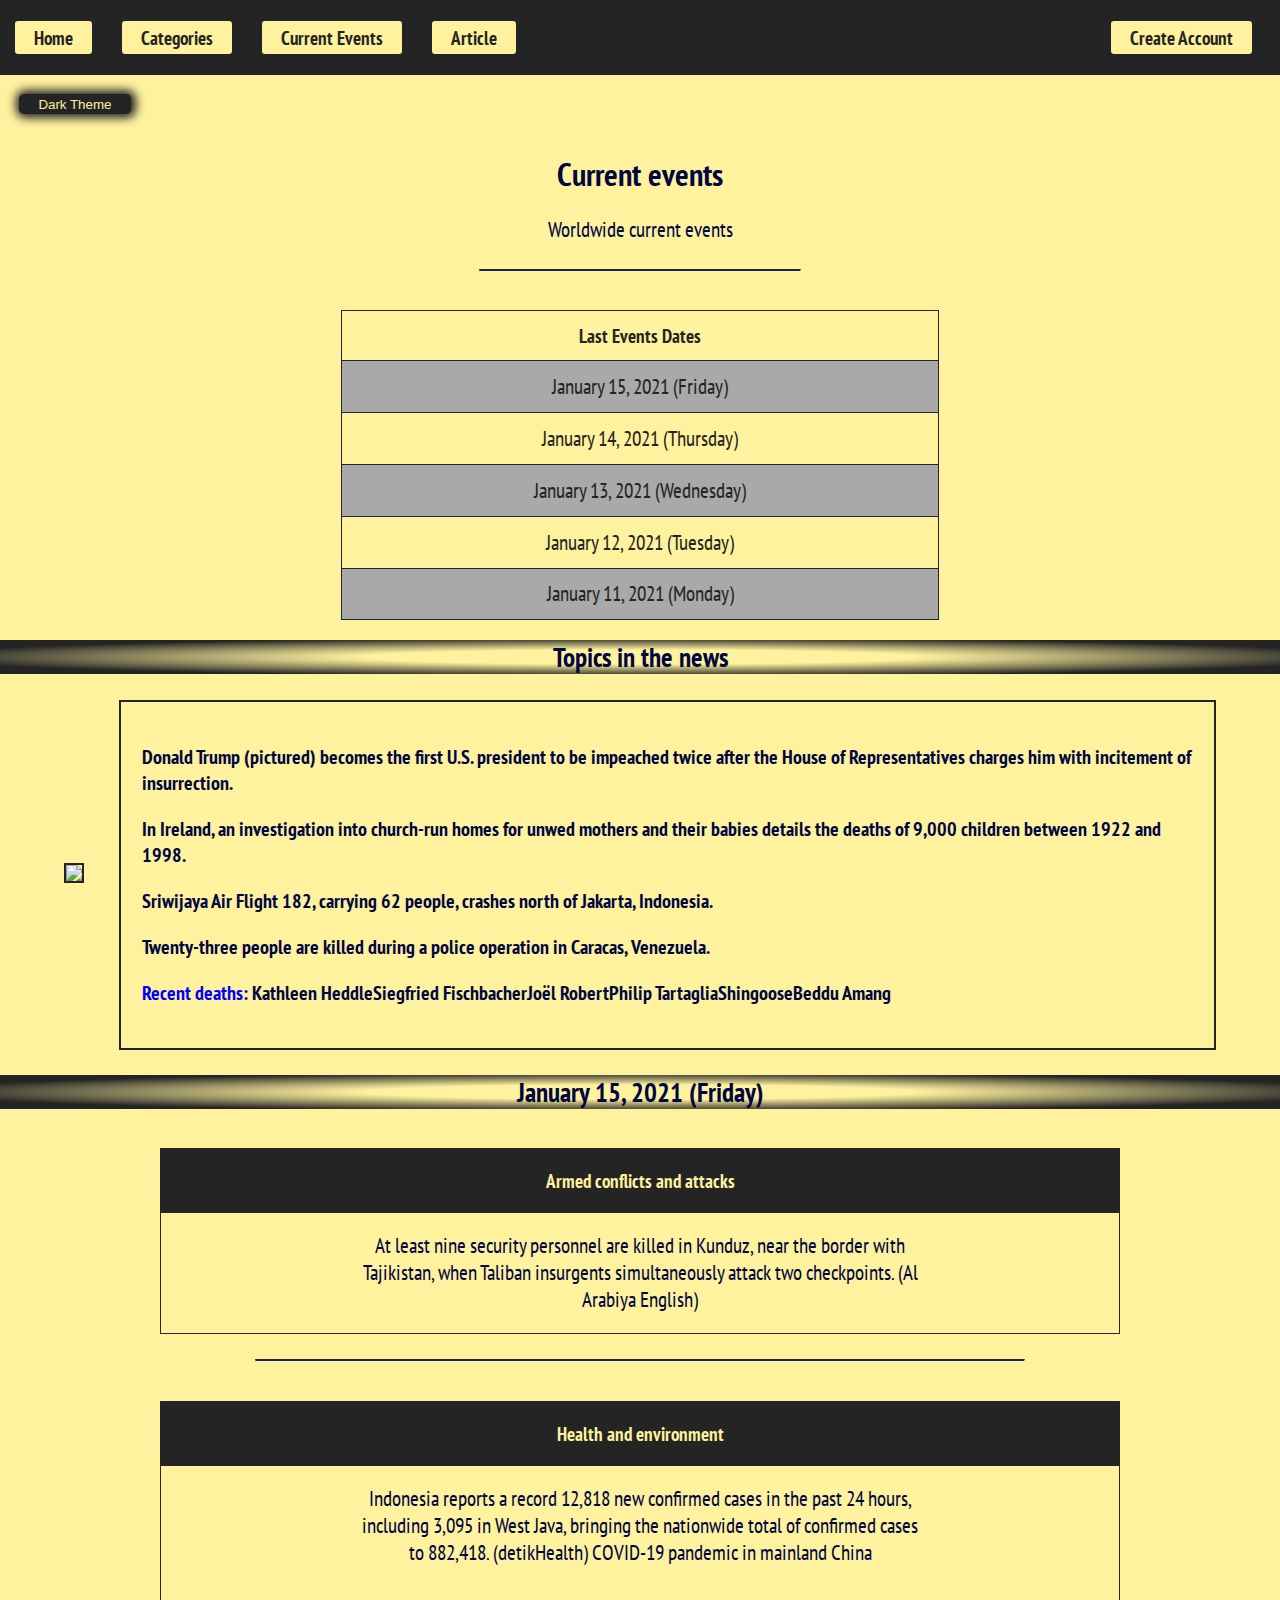
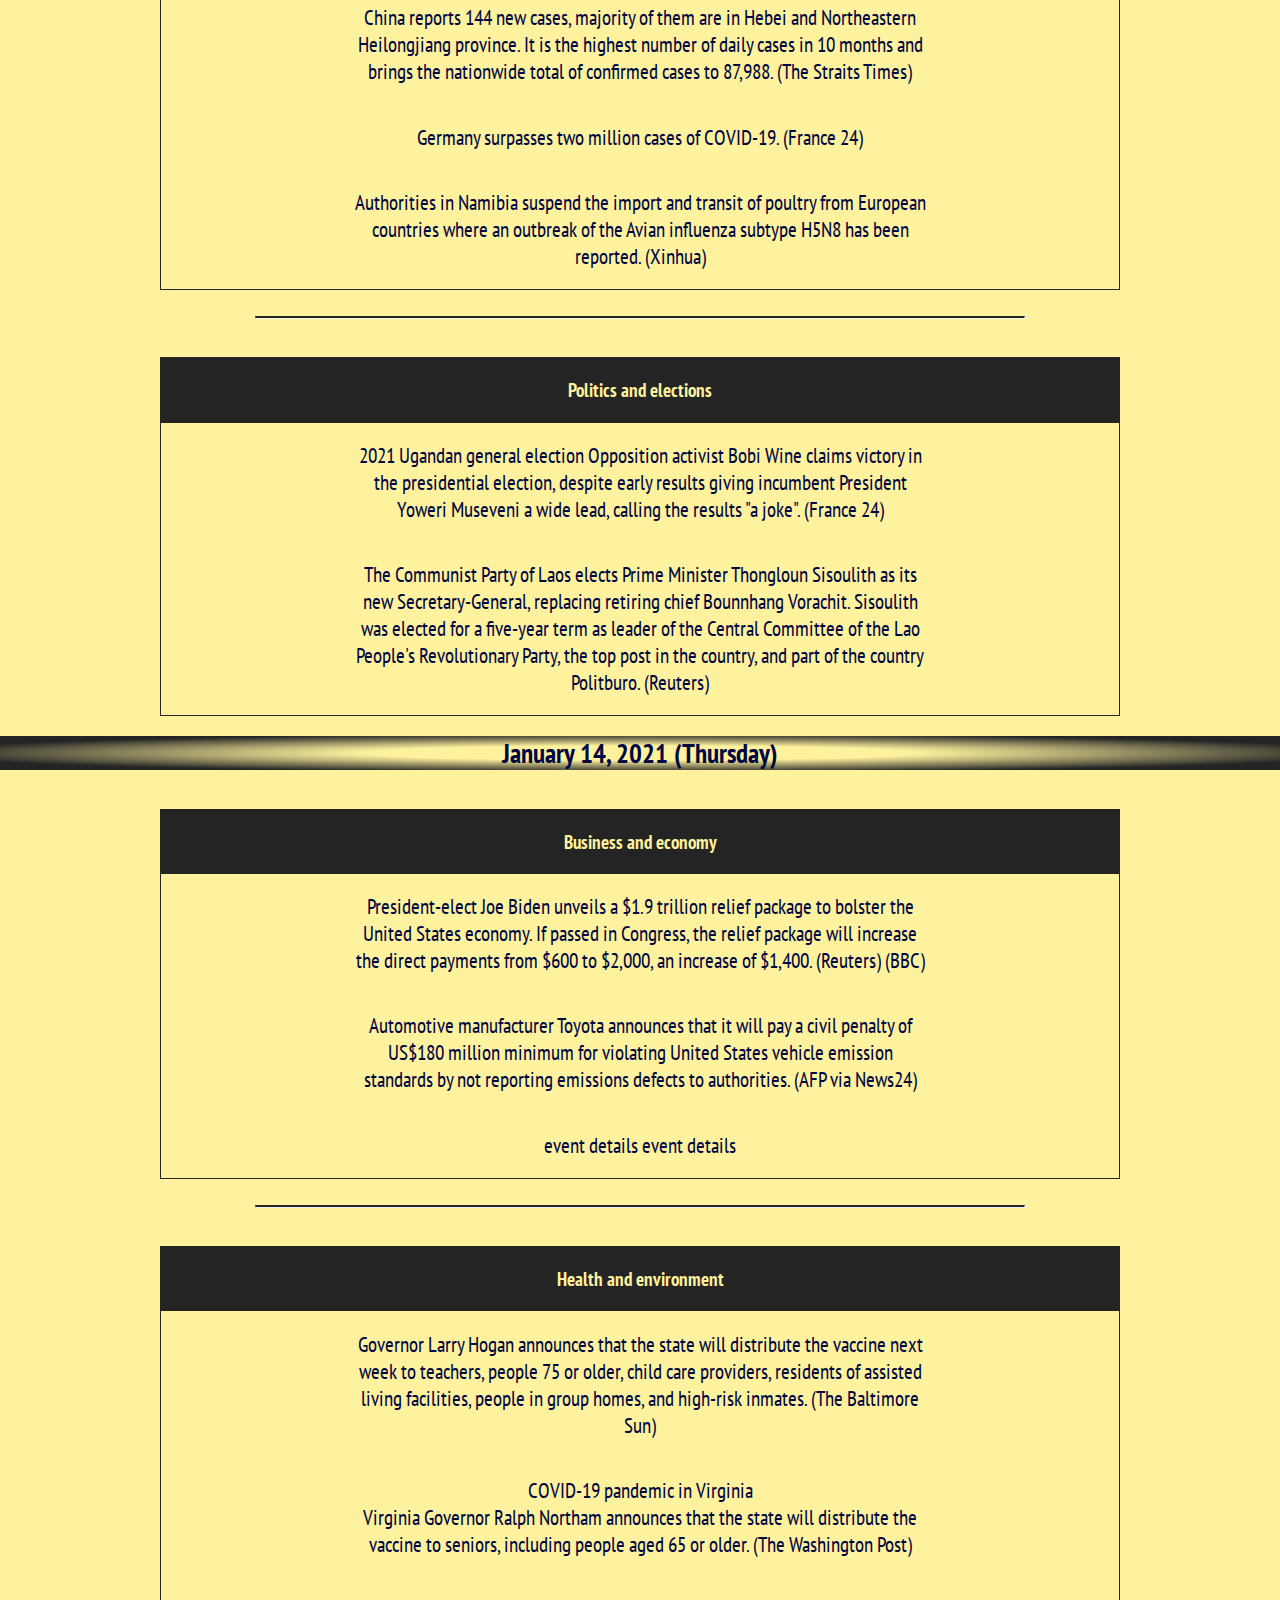
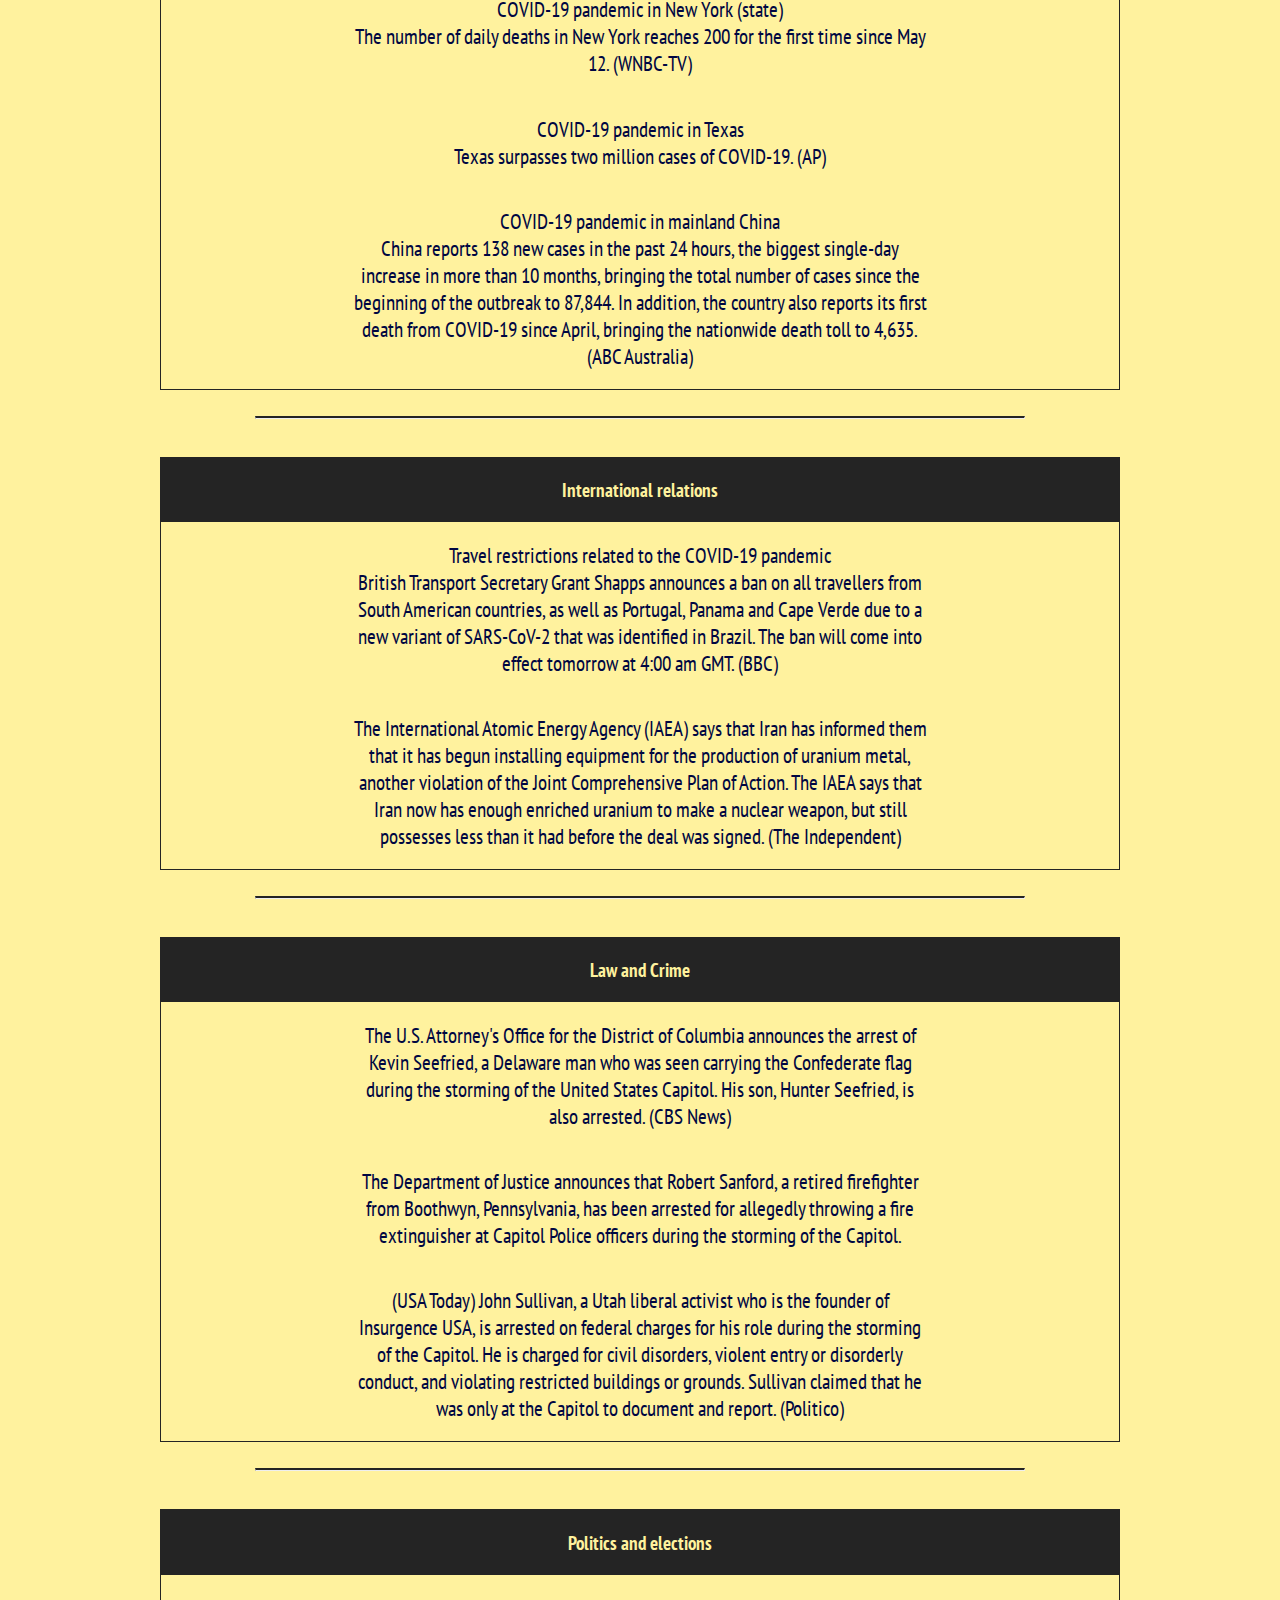
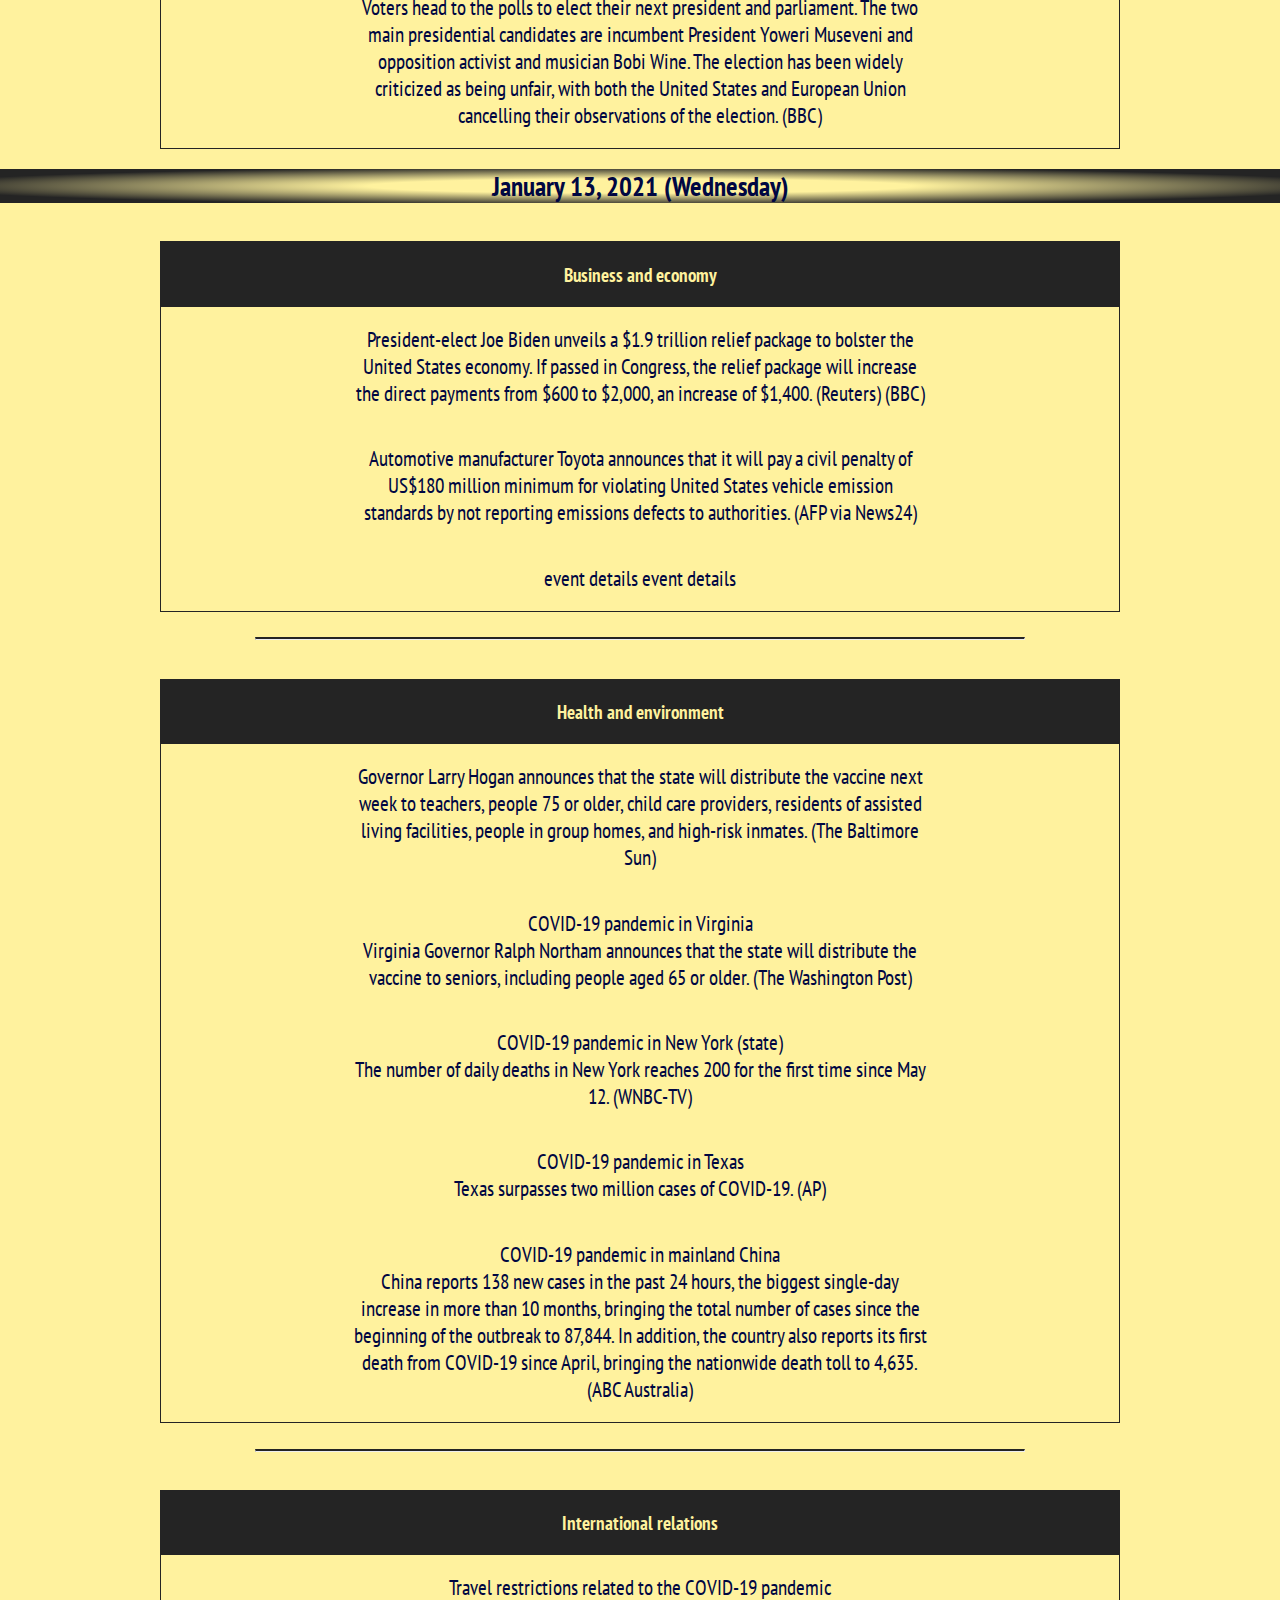
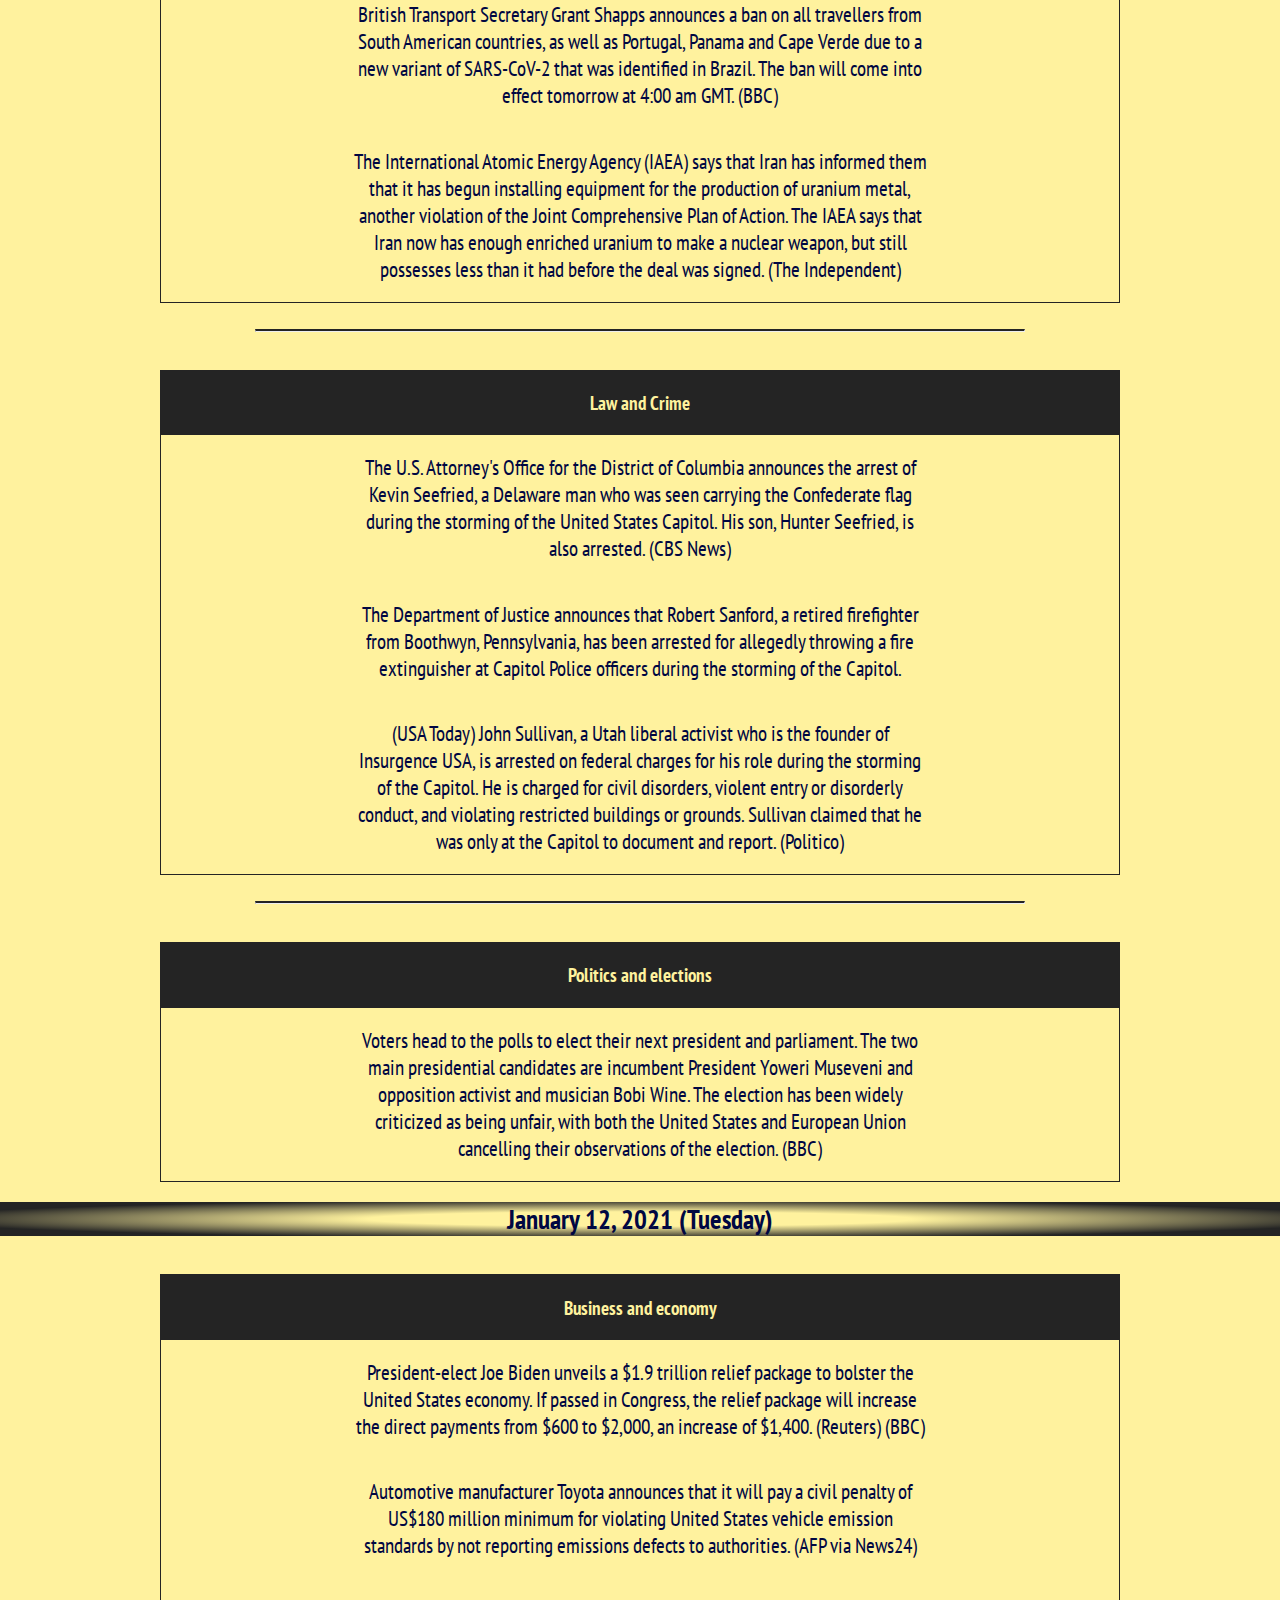
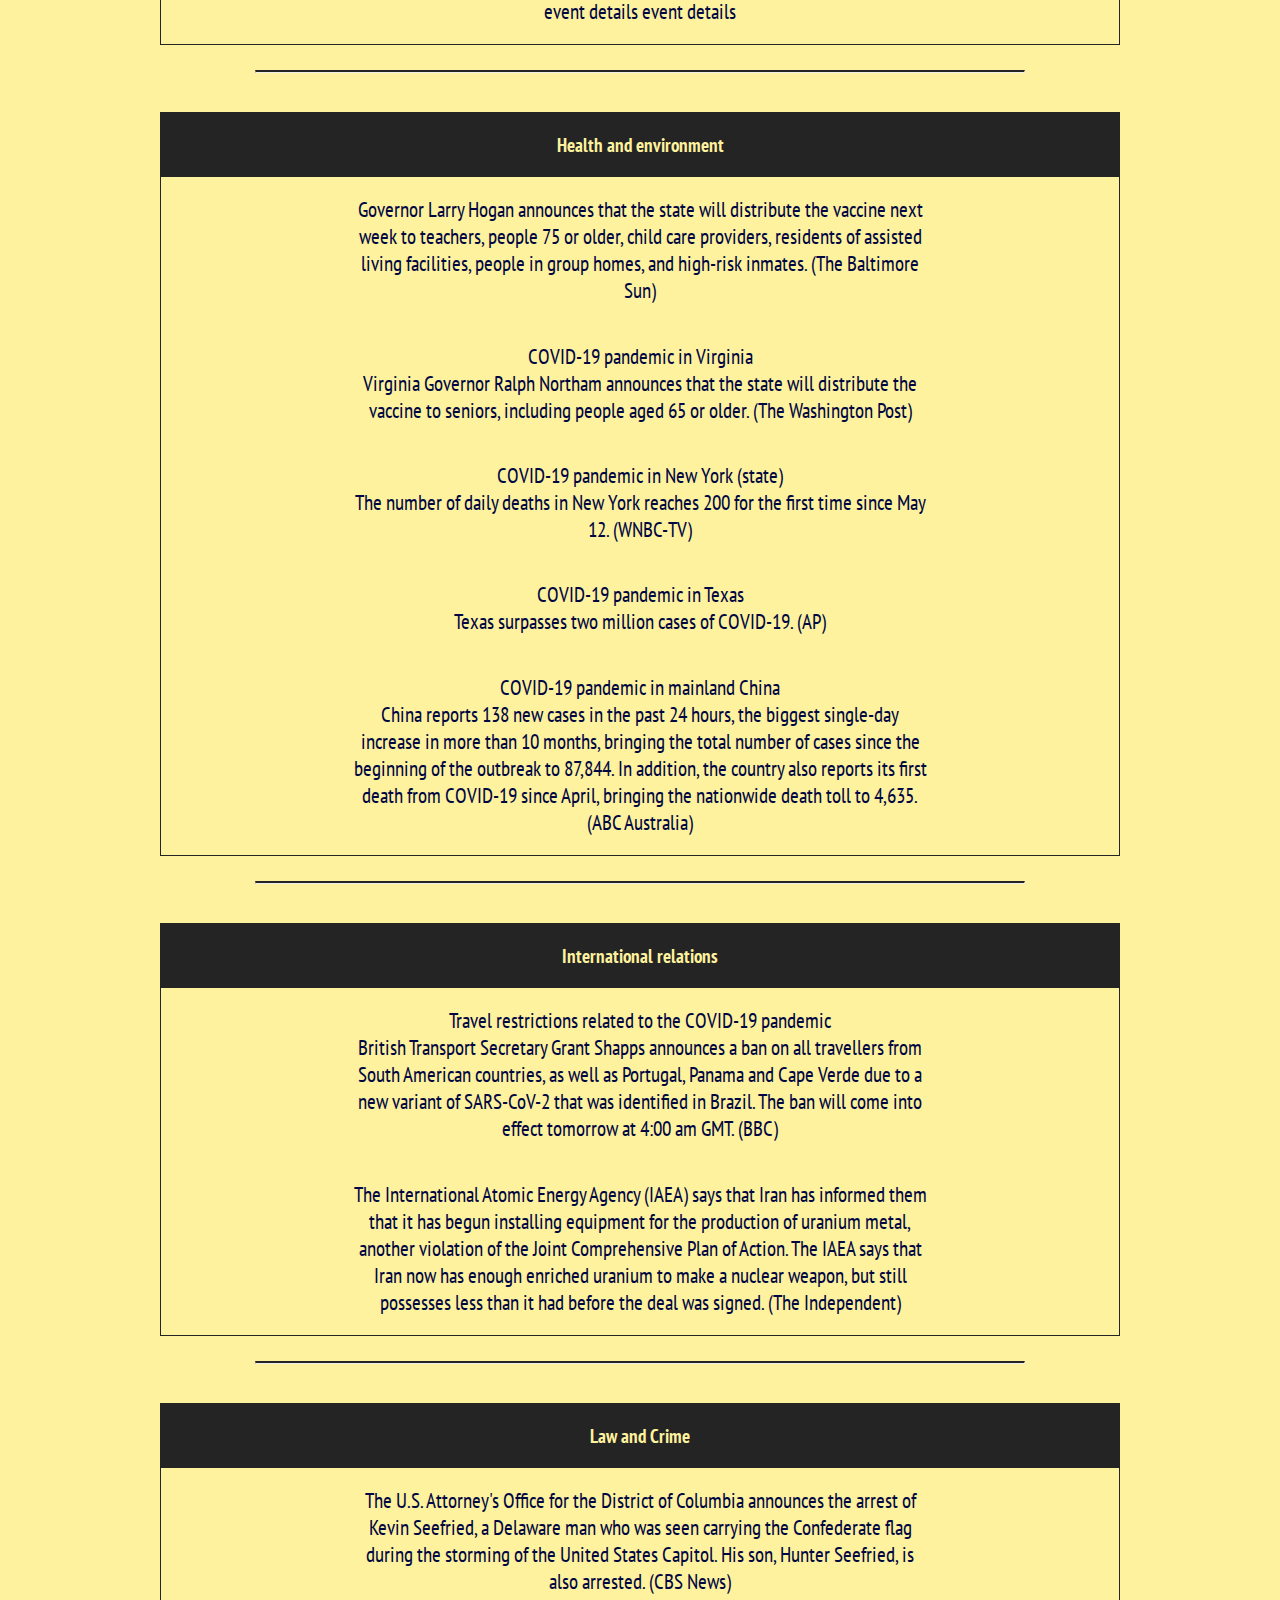
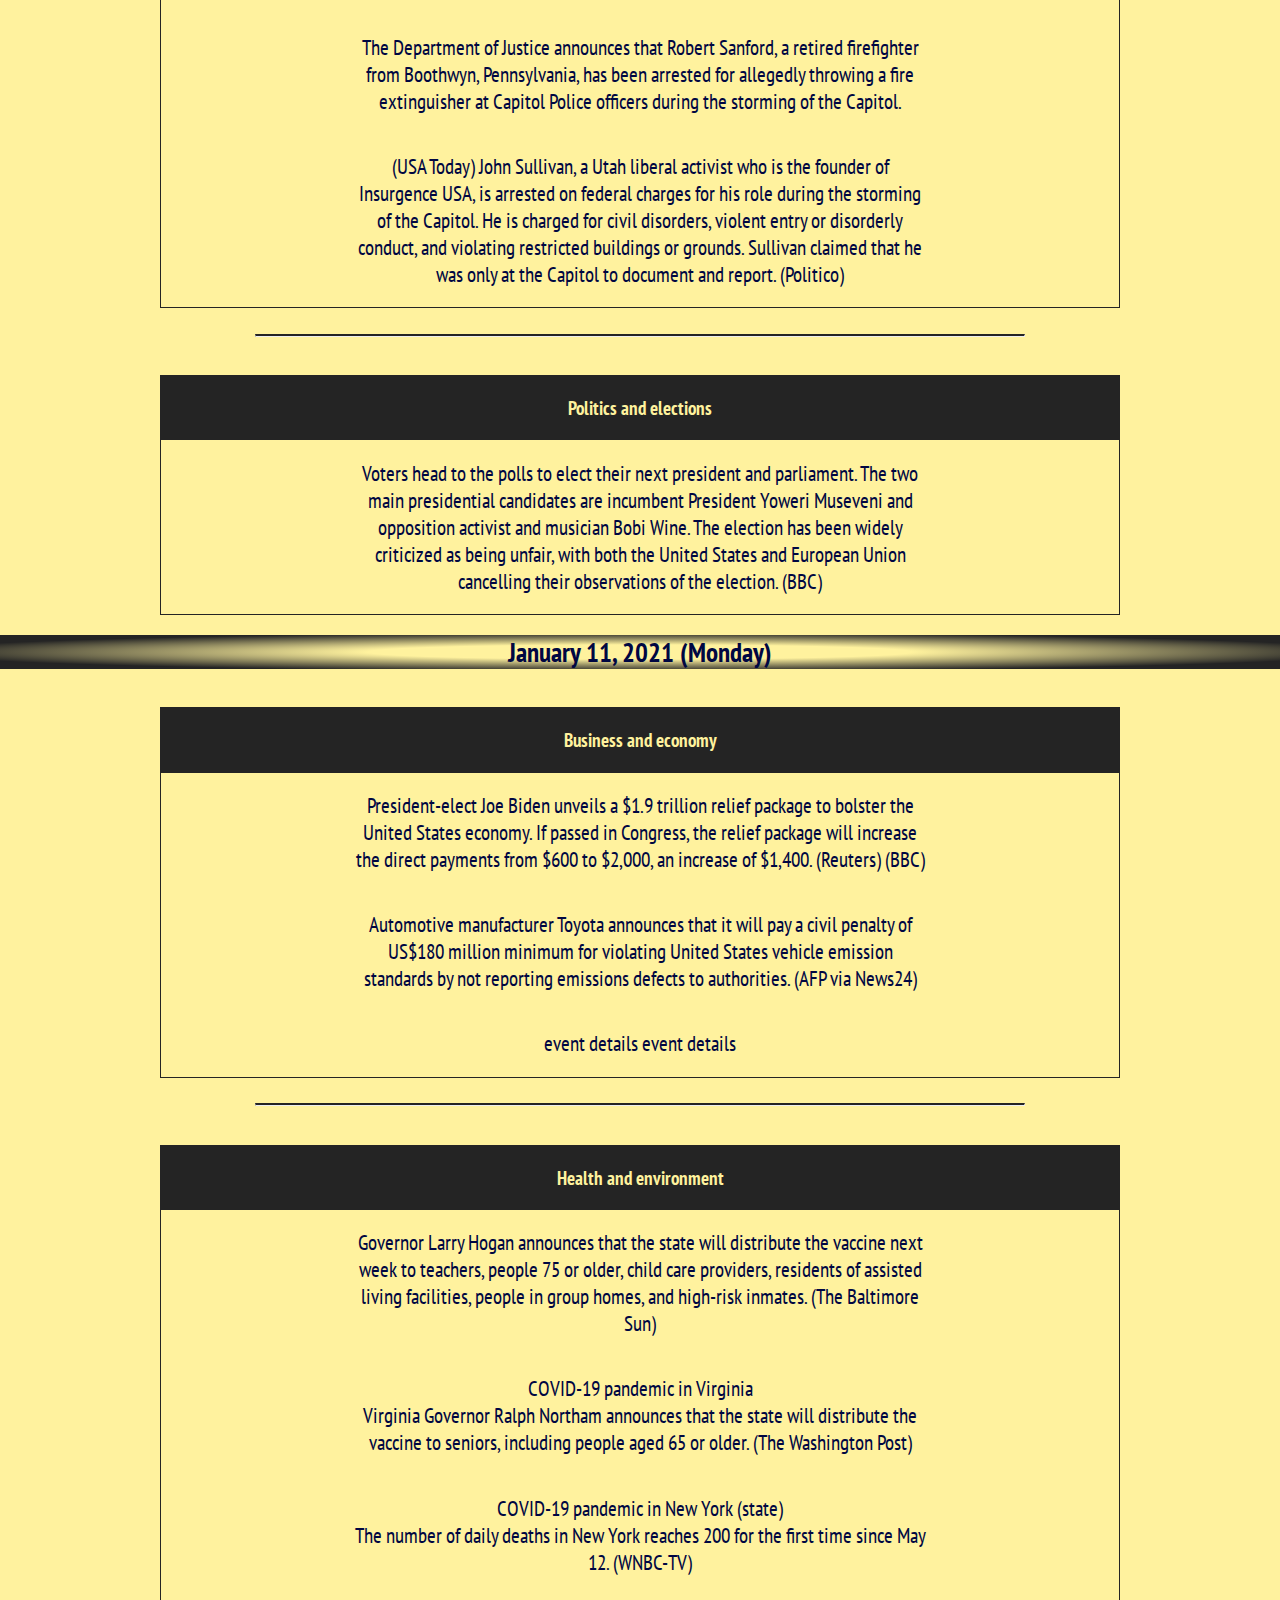
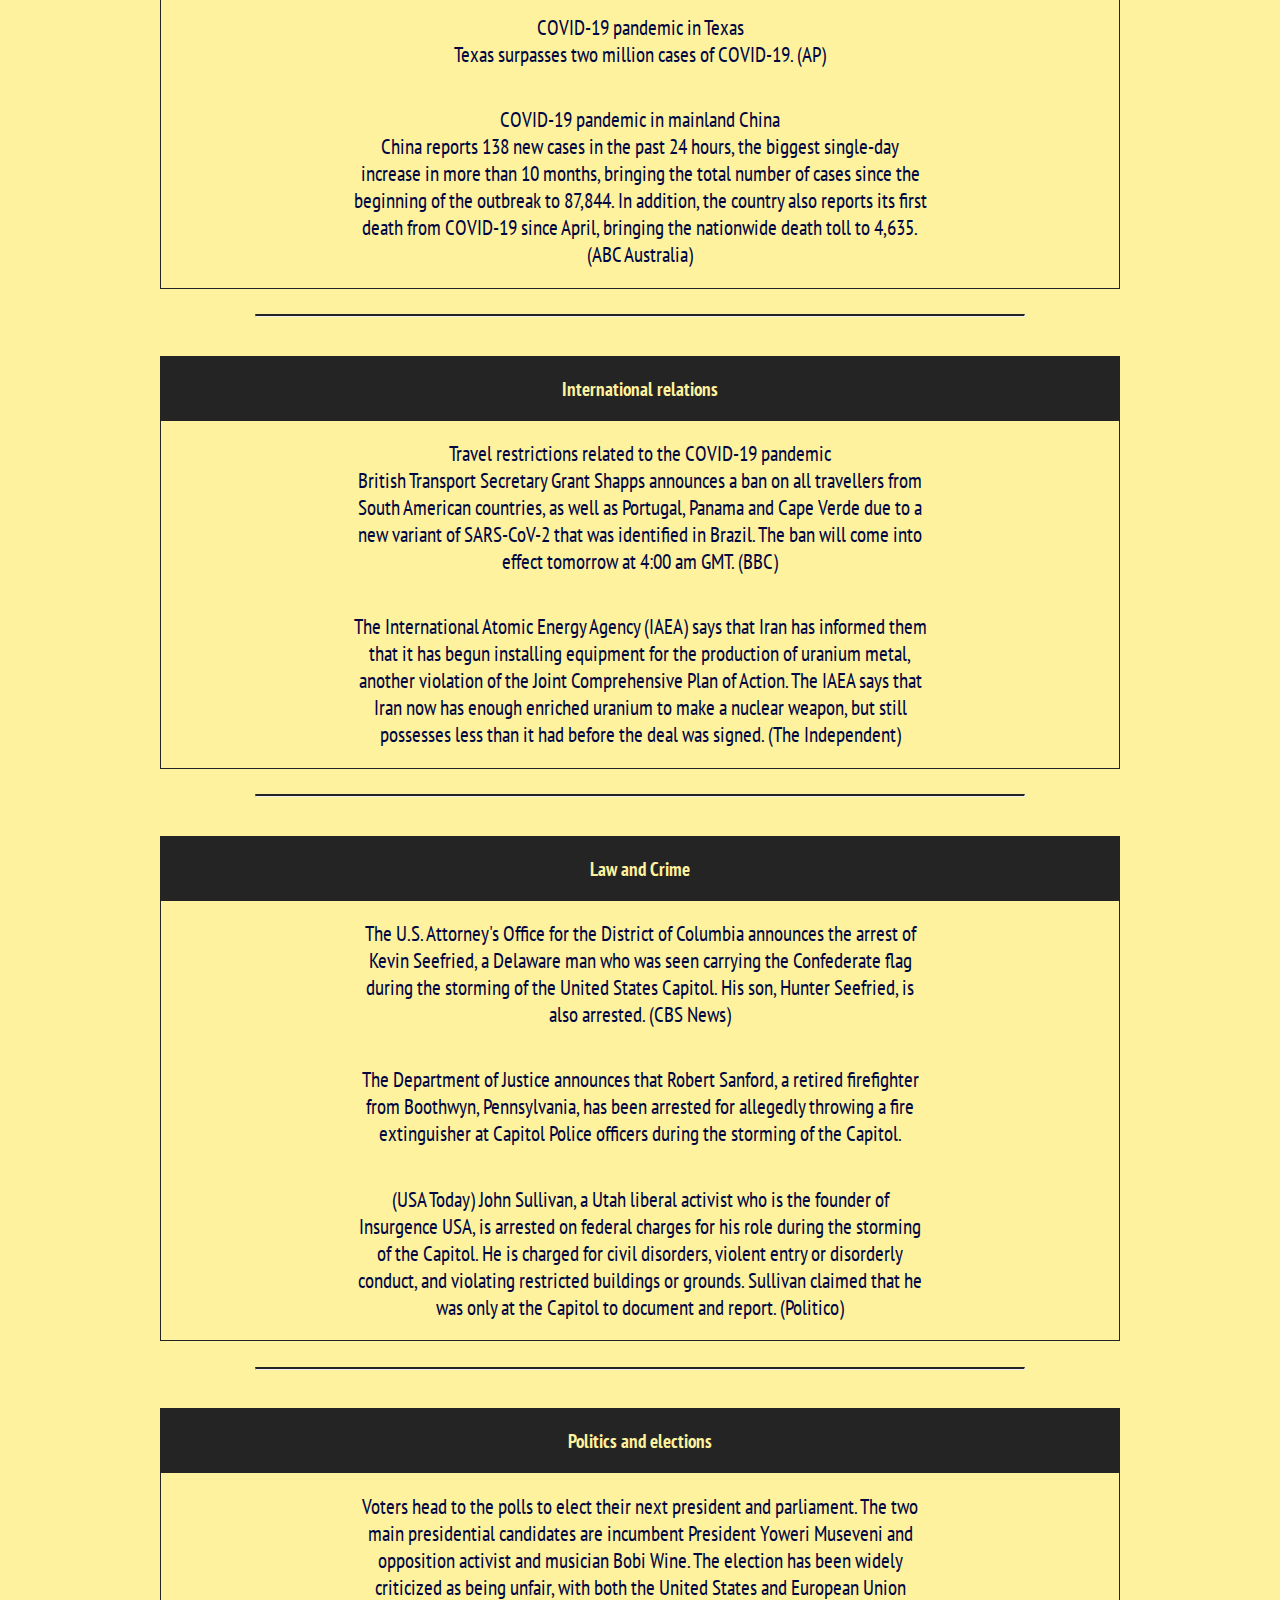
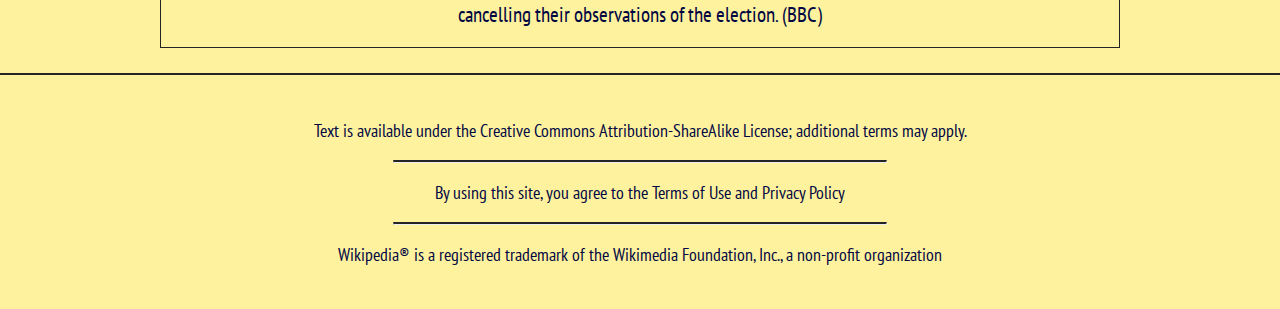
==== commit a21642df: "Update current events.html" ====
--- a/current events.html
+++ b/current events.html
@@ -38,11 +38,6 @@
 		<tr><td><a href="#sec3">January 13, 2021 (Wednesday)</a></td></tr>
 		<tr><td><a href="#sec4">January 12, 2021 (Tuesday)</a></td></tr>
 		<tr><td><a href="#sec5">January 11, 2021 (Monday)</a></td></tr>
-		<tr><td><a href="#sec6">January 10, 2021 (Sunday)</a></td></tr>
-		<tr><td><a href="#sec7">January 9, 2021 (Saturday)</a></td></tr>
-		<tr><td><a href="#sec8">January 8, 2021 (Friday)</a></td></tr>
-		<tr><td><a href="#sec9">January 7, 2021 (Thursday)</a></td></tr>
-		<tr><td><a href="#sec10">January 6, 2021 (Wednesday)</a></td></tr>
 
 	</table>
 	<!-- sections, named -->
@@ -240,201 +235,6 @@
 			<tr><th>Politics and elections</th></tr>
 			<tr><td>Voters head to the polls to elect their next president and parliament. The two main presidential candidates are incumbent President Yoweri Museveni and opposition activist and musician Bobi Wine. The election has been widely criticized as being unfair, with both the United States and European Union cancelling their observations of the election. (BBC)</td></tr>
 		</table>
-	<h1 class="sectionname" id="sec6">January 10, 2021 (Sunday)</h1>
-	<table class="tablecontent tble">
-		<tr><th>Business and economy</th></tr>
-		<tr><td>President-elect Joe Biden unveils a $1.9 trillion relief package to bolster the United States economy. If passed in Congress, the relief package will increase the direct payments from $600 to $2,000, an increase of $1,400. (Reuters) (BBC)
-	</td></tr>
-		<tr><td>Automotive manufacturer Toyota announces that it will pay a civil penalty of US$180 million minimum for violating United States vehicle emission standards by not reporting emissions defects to authorities. (AFP via News24)</td></tr>
-		<tr><td>event details event details</td></tr>
-	</table><hr style="width: 60%;">
-	
-	<table class="tablecontent tble">
-			<tr><th>Health and environment</th></tr>
-			<tr><td>Governor Larry Hogan announces that the state will distribute the vaccine next week to teachers, people 75 or older, child care providers, residents of assisted living facilities, people in group homes, and high-risk inmates. (The Baltimore Sun)</td></tr>
-			<tr><td>COVID-19 pandemic in Virginia <br>
-			Virginia Governor Ralph Northam announces that the state will distribute the vaccine to seniors, including people aged 65 or older. (The Washington Post)</td></tr>
-			<tr><td>COVID-19 pandemic in New York (state) <br>
-			The number of daily deaths in New York reaches 200 for the first time since May 12. (WNBC-TV)</td></tr>
-			<tr><td>COVID-19 pandemic in Texas <br>
-			Texas surpasses two million cases of COVID-19. (AP)</td></tr>
-			<tr><td>COVID-19 pandemic in mainland China <br>
-			China reports 138 new cases in the past 24 hours, the biggest single-day increase in more than 10 months, bringing the total number of cases since the beginning of the outbreak to 87,844. In addition, the country also reports its first death from COVID-19 since April, bringing the nationwide death toll to 4,635. (ABC Australia)</td></tr>
-		</table><hr style="width:60%;">
-		<table class="tablecontent tble">
-			<tr><th>International relations</th></tr>
-			<tr><td>Travel restrictions related to the COVID-19 pandemic <br>
-			British Transport Secretary Grant Shapps announces a ban on all travellers from South American countries, as well as Portugal, Panama and Cape Verde due to a new variant of SARS-CoV-2 that was identified in Brazil. The ban will come into effect tomorrow at 4:00 am GMT. (BBC)
-			</td></tr>
-			<tr><td>The International Atomic Energy Agency (IAEA) says that Iran has informed them that it has begun installing equipment for the production of uranium metal, another violation of the Joint Comprehensive Plan of Action. The IAEA says that Iran now has enough enriched uranium to make a nuclear weapon, but still possesses less than it had before the deal was signed. (The Independent)</td></tr>
-		</table><hr style="width:60%;">
-		<table class="tablecontent tble">
-			<tr><th>Law and Crime</th></tr>
-			<tr><td>The U.S. Attorney's Office for the District of Columbia announces the arrest of Kevin Seefried, a Delaware man who was seen carrying the Confederate flag during the storming of the United States Capitol. His son, Hunter Seefried, is also arrested. (CBS News)</td></tr>
-			<tr><td>The Department of Justice announces that Robert Sanford, a retired firefighter from Boothwyn, Pennsylvania, has been arrested for allegedly throwing a fire extinguisher at Capitol Police officers during the storming of the Capitol. </td></tr>
-			<tr><td>(USA Today)
-			John Sullivan, a Utah liberal activist who is the founder of Insurgence USA, is arrested on federal charges for his role during the storming of the Capitol. He is charged for civil disorders, violent entry or disorderly conduct, and violating restricted buildings or grounds. Sullivan claimed that he was only at the Capitol to document and report. (Politico)</td></tr>
-		</table><hr style="width:60%;">
-		<table class="tablecontent tble">
-			<tr><th>Politics and elections</th></tr>
-			<tr><td>Voters head to the polls to elect their next president and parliament. The two main presidential candidates are incumbent President Yoweri Museveni and opposition activist and musician Bobi Wine. The election has been widely criticized as being unfair, with both the United States and European Union cancelling their observations of the election. (BBC)</td></tr>
-		</table><hr style="width: 60%;">
-	<h1 class="sectionname" id="sec7">January 9, 2021 (Saturday)</h1>
-	<table class="tablecontent tble">
-		<tr><th>Business and economy</th></tr>
-		<tr><td>President-elect Joe Biden unveils a $1.9 trillion relief package to bolster the United States economy. If passed in Congress, the relief package will increase the direct payments from $600 to $2,000, an increase of $1,400. (Reuters) (BBC)
-	</td></tr>
-		<tr><td>Automotive manufacturer Toyota announces that it will pay a civil penalty of US$180 million minimum for violating United States vehicle emission standards by not reporting emissions defects to authorities. (AFP via News24)</td></tr>
-		<tr><td>event details event details</td></tr>
-	</table><hr style="width: 60%;">
-	
-	<table class="tablecontent tble">
-			<tr><th>Health and environment</th></tr>
-			<tr><td>Governor Larry Hogan announces that the state will distribute the vaccine next week to teachers, people 75 or older, child care providers, residents of assisted living facilities, people in group homes, and high-risk inmates. (The Baltimore Sun)</td></tr>
-			<tr><td>COVID-19 pandemic in Virginia <br>
-			Virginia Governor Ralph Northam announces that the state will distribute the vaccine to seniors, including people aged 65 or older. (The Washington Post)</td></tr>
-			<tr><td>COVID-19 pandemic in New York (state) <br>
-			The number of daily deaths in New York reaches 200 for the first time since May 12. (WNBC-TV)</td></tr>
-			<tr><td>COVID-19 pandemic in Texas <br>
-			Texas surpasses two million cases of COVID-19. (AP)</td></tr>
-			<tr><td>COVID-19 pandemic in mainland China <br>
-			China reports 138 new cases in the past 24 hours, the biggest single-day increase in more than 10 months, bringing the total number of cases since the beginning of the outbreak to 87,844. In addition, the country also reports its first death from COVID-19 since April, bringing the nationwide death toll to 4,635. (ABC Australia)</td></tr>
-		</table><hr style="width:60%;">
-		<table class="tablecontent tble">
-			<tr><th>International relations</th></tr>
-			<tr><td>Travel restrictions related to the COVID-19 pandemic <br>
-			British Transport Secretary Grant Shapps announces a ban on all travellers from South American countries, as well as Portugal, Panama and Cape Verde due to a new variant of SARS-CoV-2 that was identified in Brazil. The ban will come into effect tomorrow at 4:00 am GMT. (BBC)
-			</td></tr>
-			<tr><td>The International Atomic Energy Agency (IAEA) says that Iran has informed them that it has begun installing equipment for the production of uranium metal, another violation of the Joint Comprehensive Plan of Action. The IAEA says that Iran now has enough enriched uranium to make a nuclear weapon, but still possesses less than it had before the deal was signed. (The Independent)</td></tr>
-		</table><hr style="width:60%;">
-		<table class="tablecontent tble">
-			<tr><th>Law and Crime</th></tr>
-			<tr><td>The U.S. Attorney's Office for the District of Columbia announces the arrest of Kevin Seefried, a Delaware man who was seen carrying the Confederate flag during the storming of the United States Capitol. His son, Hunter Seefried, is also arrested. (CBS News)</td></tr>
-			<tr><td>The Department of Justice announces that Robert Sanford, a retired firefighter from Boothwyn, Pennsylvania, has been arrested for allegedly throwing a fire extinguisher at Capitol Police officers during the storming of the Capitol. </td></tr>
-			<tr><td>(USA Today)
-			John Sullivan, a Utah liberal activist who is the founder of Insurgence USA, is arrested on federal charges for his role during the storming of the Capitol. He is charged for civil disorders, violent entry or disorderly conduct, and violating restricted buildings or grounds. Sullivan claimed that he was only at the Capitol to document and report. (Politico)</td></tr>
-		</table><hr style="width:60%;">
-		<table class="tablecontent tble">
-			<tr><th>Politics and elections</th></tr>
-			<tr><td>Voters head to the polls to elect their next president and parliament. The two main presidential candidates are incumbent President Yoweri Museveni and opposition activist and musician Bobi Wine. The election has been widely criticized as being unfair, with both the United States and European Union cancelling their observations of the election. (BBC)</td></tr>
-		</table><hr style="width: 60%;">
-	<h1 class="sectionname" id="sec8">January 8, 2021 (Friday)</h1>
-	<table class="tablecontent tble">
-		<tr><th>Business and economy</th></tr>
-		<tr><td>President-elect Joe Biden unveils a $1.9 trillion relief package to bolster the United States economy. If passed in Congress, the relief package will increase the direct payments from $600 to $2,000, an increase of $1,400. (Reuters) (BBC)
-	</td></tr>
-		<tr><td>Automotive manufacturer Toyota announces that it will pay a civil penalty of US$180 million minimum for violating United States vehicle emission standards by not reporting emissions defects to authorities. (AFP via News24)</td></tr>
-		<tr><td>event details event details</td></tr>
-	</table><hr style="width: 60%;">
-	
-	<table class="tablecontent tble">
-			<tr><th>Health and environment</th></tr>
-			<tr><td>Governor Larry Hogan announces that the state will distribute the vaccine next week to teachers, people 75 or older, child care providers, residents of assisted living facilities, people in group homes, and high-risk inmates. (The Baltimore Sun)</td></tr>
-			<tr><td>COVID-19 pandemic in Virginia <br>
-			Virginia Governor Ralph Northam announces that the state will distribute the vaccine to seniors, including people aged 65 or older. (The Washington Post)</td></tr>
-			<tr><td>COVID-19 pandemic in New York (state) <br>
-			The number of daily deaths in New York reaches 200 for the first time since May 12. (WNBC-TV)</td></tr>
-			<tr><td>COVID-19 pandemic in Texas <br>
-			Texas surpasses two million cases of COVID-19. (AP)</td></tr>
-			<tr><td>COVID-19 pandemic in mainland China <br>
-			China reports 138 new cases in the past 24 hours, the biggest single-day increase in more than 10 months, bringing the total number of cases since the beginning of the outbreak to 87,844. In addition, the country also reports its first death from COVID-19 since April, bringing the nationwide death toll to 4,635. (ABC Australia)</td></tr>
-		</table><hr style="width:60%;">
-		<table class="tablecontent tble">
-			<tr><th>International relations</th></tr>
-			<tr><td>Travel restrictions related to the COVID-19 pandemic <br>
-			British Transport Secretary Grant Shapps announces a ban on all travellers from South American countries, as well as Portugal, Panama and Cape Verde due to a new variant of SARS-CoV-2 that was identified in Brazil. The ban will come into effect tomorrow at 4:00 am GMT. (BBC)
-			</td></tr>
-			<tr><td>The International Atomic Energy Agency (IAEA) says that Iran has informed them that it has begun installing equipment for the production of uranium metal, another violation of the Joint Comprehensive Plan of Action. The IAEA says that Iran now has enough enriched uranium to make a nuclear weapon, but still possesses less than it had before the deal was signed. (The Independent)</td></tr>
-		</table><hr style="width:60%;">
-		<table class="tablecontent tble">
-			<tr><th>Law and Crime</th></tr>
-			<tr><td>The U.S. Attorney's Office for the District of Columbia announces the arrest of Kevin Seefried, a Delaware man who was seen carrying the Confederate flag during the storming of the United States Capitol. His son, Hunter Seefried, is also arrested. (CBS News)</td></tr>
-			<tr><td>The Department of Justice announces that Robert Sanford, a retired firefighter from Boothwyn, Pennsylvania, has been arrested for allegedly throwing a fire extinguisher at Capitol Police officers during the storming of the Capitol. </td></tr>
-			<tr><td>(USA Today)
-			John Sullivan, a Utah liberal activist who is the founder of Insurgence USA, is arrested on federal charges for his role during the storming of the Capitol. He is charged for civil disorders, violent entry or disorderly conduct, and violating restricted buildings or grounds. Sullivan claimed that he was only at the Capitol to document and report. (Politico)</td></tr>
-		</table>
-		<hr style="width:60%;">
-		<table class="tablecontent tble">
-			<tr><th>Politics and elections</th></tr>
-			<tr><td>Voters head to the polls to elect their next president and parliament. The two main presidential candidates are incumbent President Yoweri Museveni and opposition activist and musician Bobi Wine. The election has been widely criticized as being unfair, with both the United States and European Union cancelling their observations of the election. (BBC)</td></tr>
-		</table><hr style="width: 60%;">
-	<h1 class="sectionname" id="sec9">January 7, 2021 (Thursday)</h1>
-	<table class="tablecontent tble">
-		<tr><th>Business and economy</th></tr>
-		<tr><td>President-elect Joe Biden unveils a $1.9 trillion relief package to bolster the United States economy. If passed in Congress, the relief package will increase the direct payments from $600 to $2,000, an increase of $1,400. (Reuters) (BBC)
-	</td></tr>
-		<tr><td>Automotive manufacturer Toyota announces that it will pay a civil penalty of US$180 million minimum for violating United States vehicle emission standards by not reporting emissions defects to authorities. (AFP via News24)</td></tr>
-		<tr><td>event details event details</td></tr>
-	</table><hr style="width: 60%;">
-	<hr style="width:60%;">
-	<table class="tablecontent tble">
-			<tr><th>Health and environment</th></tr>
-			<tr><td>Governor Larry Hogan announces that the state will distribute the vaccine next week to teachers, people 75 or older, child care providers, residents of assisted living facilities, people in group homes, and high-risk inmates. (The Baltimore Sun)</td></tr>
-			<tr><td>COVID-19 pandemic in Virginia <br>
-			Virginia Governor Ralph Northam announces that the state will distribute the vaccine to seniors, including people aged 65 or older. (The Washington Post)</td></tr>
-			<tr><td>COVID-19 pandemic in New York (state) <br>
-			The number of daily deaths in New York reaches 200 for the first time since May 12. (WNBC-TV)</td></tr>
-			<tr><td>COVID-19 pandemic in Texas <br>
-			Texas surpasses two million cases of COVID-19. (AP)</td></tr>
-			<tr><td>COVID-19 pandemic in mainland China <br>
-			China reports 138 new cases in the past 24 hours, the biggest single-day increase in more than 10 months, bringing the total number of cases since the beginning of the outbreak to 87,844. In addition, the country also reports its first death from COVID-19 since April, bringing the nationwide death toll to 4,635. (ABC Australia)</td></tr>
-		</table><hr style="width:60%;">
-		<table class="tablecontent tble">
-			<tr><th>International relations</th></tr>
-			<tr><td>Travel restrictions related to the COVID-19 pandemic <br>
-			British Transport Secretary Grant Shapps announces a ban on all travellers from South American countries, as well as Portugal, Panama and Cape Verde due to a new variant of SARS-CoV-2 that was identified in Brazil. The ban will come into effect tomorrow at 4:00 am GMT. (BBC)
-			</td></tr>
-			<tr><td>The International Atomic Energy Agency (IAEA) says that Iran has informed them that it has begun installing equipment for the production of uranium metal, another violation of the Joint Comprehensive Plan of Action. The IAEA says that Iran now has enough enriched uranium to make a nuclear weapon, but still possesses less than it had before the deal was signed. (The Independent)</td></tr>
-		</table><hr style="width:60%;">
-		<table class="tablecontent tble">
-			<tr><th>Law and Crime</th></tr>
-			<tr><td>The U.S. Attorney's Office for the District of Columbia announces the arrest of Kevin Seefried, a Delaware man who was seen carrying the Confederate flag during the storming of the United States Capitol. His son, Hunter Seefried, is also arrested. (CBS News)</td></tr>
-			<tr><td>The Department of Justice announces that Robert Sanford, a retired firefighter from Boothwyn, Pennsylvania, has been arrested for allegedly throwing a fire extinguisher at Capitol Police officers during the storming of the Capitol. </td></tr>
-			<tr><td>(USA Today)
-			John Sullivan, a Utah liberal activist who is the founder of Insurgence USA, is arrested on federal charges for his role during the storming of the Capitol. He is charged for civil disorders, violent entry or disorderly conduct, and violating restricted buildings or grounds. Sullivan claimed that he was only at the Capitol to document and report. (Politico)</td></tr>
-		</table><hr style="width:60%;">
-		<table class="tablecontent tble">
-			<tr><th>Politics and elections</th></tr>
-			<tr><td>Voters head to the polls to elect their next president and parliament. The two main presidential candidates are incumbent President Yoweri Museveni and opposition activist and musician Bobi Wine. The election has been widely criticized as being unfair, with both the United States and European Union cancelling their observations of the election. (BBC)</td></tr>
-	<h1 class="sectionname" id="sec10">January 6, 2021 (Wednesday)</h1>
-	<table class="tablecontent tble">
-		<tr><th>Business and economy</th></tr>
-		<tr><td>President-elect Joe Biden unveils a $1.9 trillion relief package to bolster the United States economy. If passed in Congress, the relief package will increase the direct payments from $600 to $2,000, an increase of $1,400. (Reuters) (BBC)
-	</td></tr>
-		<tr><td>Automotive manufacturer Toyota announces that it will pay a civil penalty of US$180 million minimum for violating United States vehicle emission standards by not reporting emissions defects to authorities. (AFP via News24)</td></tr>
-		<tr><td>event details event details</td></tr>
-	</table><hr style="width: 60%;">
-	
-	<table class="tablecontent tble">
-			<tr><th>Health and environment</th></tr>
-			<tr><td>Governor Larry Hogan announces that the state will distribute the vaccine next week to teachers, people 75 or older, child care providers, residents of assisted living facilities, people in group homes, and high-risk inmates. (The Baltimore Sun)</td></tr>
-			<tr><td>COVID-19 pandemic in Virginia <br>
-			Virginia Governor Ralph Northam announces that the state will distribute the vaccine to seniors, including people aged 65 or older. (The Washington Post)</td></tr>
-			<tr><td>COVID-19 pandemic in New York (state) <br>
-			The number of daily deaths in New York reaches 200 for the first time since May 12. (WNBC-TV)</td></tr>
-			<tr><td>COVID-19 pandemic in Texas <br>
-			Texas surpasses two million cases of COVID-19. (AP)</td></tr>
-			<tr><td>COVID-19 pandemic in mainland China <br>
-			China reports 138 new cases in the past 24 hours, the biggest single-day increase in more than 10 months, bringing the total number of cases since the beginning of the outbreak to 87,844. In addition, the country also reports its first death from COVID-19 since April, bringing the nationwide death toll to 4,635. (ABC Australia)</td></tr>
-		</table><hr style="width:60%;">
-		<table class="tablecontent tble">
-			<tr><th>International relations</th></tr>
-			<tr><td>Travel restrictions related to the COVID-19 pandemic <br>
-			British Transport Secretary Grant Shapps announces a ban on all travellers from South American countries, as well as Portugal, Panama and Cape Verde due to a new variant of SARS-CoV-2 that was identified in Brazil. The ban will come into effect tomorrow at 4:00 am GMT. (BBC)
-			</td></tr>
-			<tr><td>The International Atomic Energy Agency (IAEA) says that Iran has informed them that it has begun installing equipment for the production of uranium metal, another violation of the Joint Comprehensive Plan of Action. The IAEA says that Iran now has enough enriched uranium to make a nuclear weapon, but still possesses less than it had before the deal was signed. (The Independent)</td></tr>
-		</table><hr style="width:60%;">
-		<table class="tablecontent tble">
-			<tr><th>Law and Crime</th></tr>
-			<tr><td>The U.S. Attorney's Office for the District of Columbia announces the arrest of Kevin Seefried, a Delaware man who was seen carrying the Confederate flag during the storming of the United States Capitol. His son, Hunter Seefried, is also arrested. (CBS News)</td></tr>
-			<tr><td>The Department of Justice announces that Robert Sanford, a retired firefighter from Boothwyn, Pennsylvania, has been arrested for allegedly throwing a fire extinguisher at Capitol Police officers during the storming of the Capitol. </td></tr>
-			<tr><td>(USA Today)
-			John Sullivan, a Utah liberal activist who is the founder of Insurgence USA, is arrested on federal charges for his role during the storming of the Capitol. He is charged for civil disorders, violent entry or disorderly conduct, and violating restricted buildings or grounds. Sullivan claimed that he was only at the Capitol to document and report. (Politico)</td></tr>
-		</table><hr style="width:60%;">
-		<table class="tablecontent tble">
-			<tr><th>Politics and elections</th></tr>
-			<tr><td>Voters head to the polls to elect their next president and parliament. The two main presidential candidates are incumbent President Yoweri Museveni and opposition activist and musician Bobi Wine. The election has been widely criticized as being unfair, with both the United States and European Union cancelling their observations of the election. (BBC)</td></tr>
-		</table>
 	<footer>
 		<p>Text is available under the Creative Commons Attribution-ShareAlike License; additional terms may apply.</p>
 		<hr>
@@ -444,4 +244,4 @@
 	</footer>
 	<script type="text/javascript" src="script.js"></script>
 </body>
-</html>+</html>
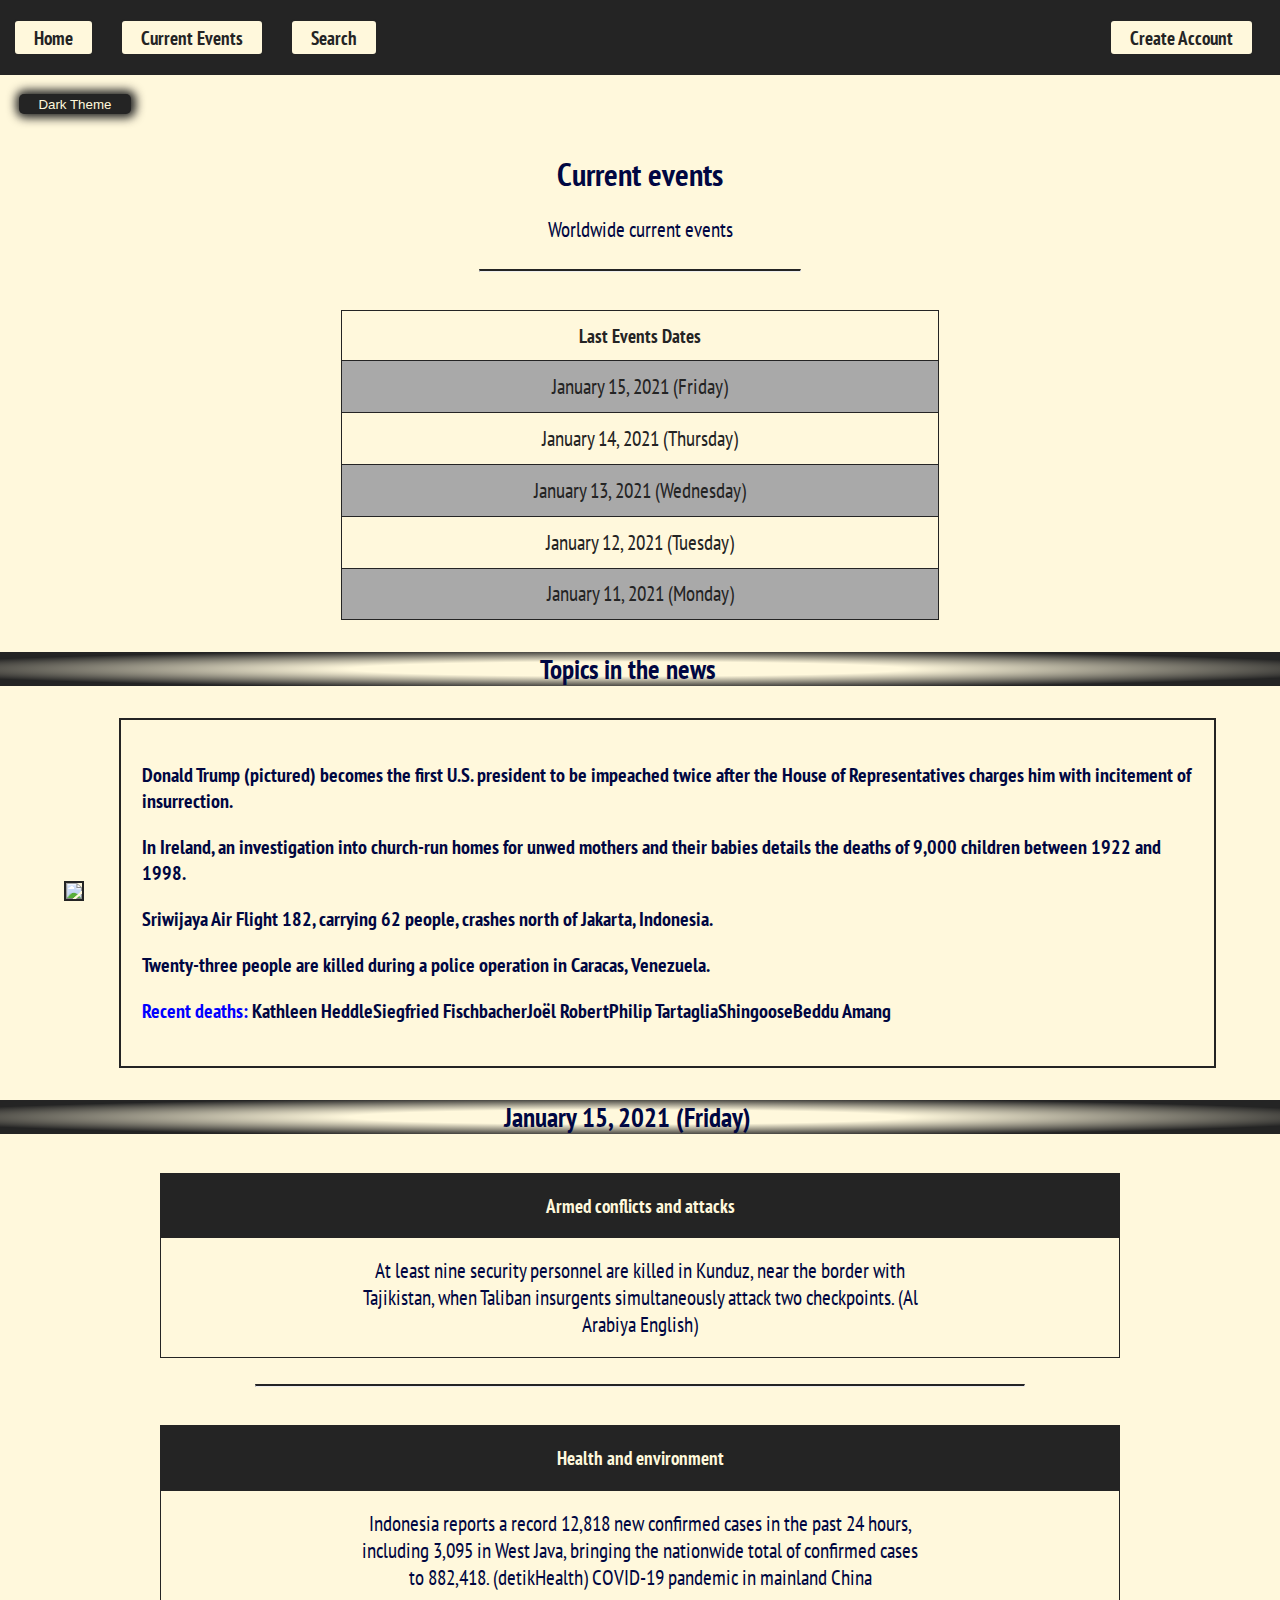
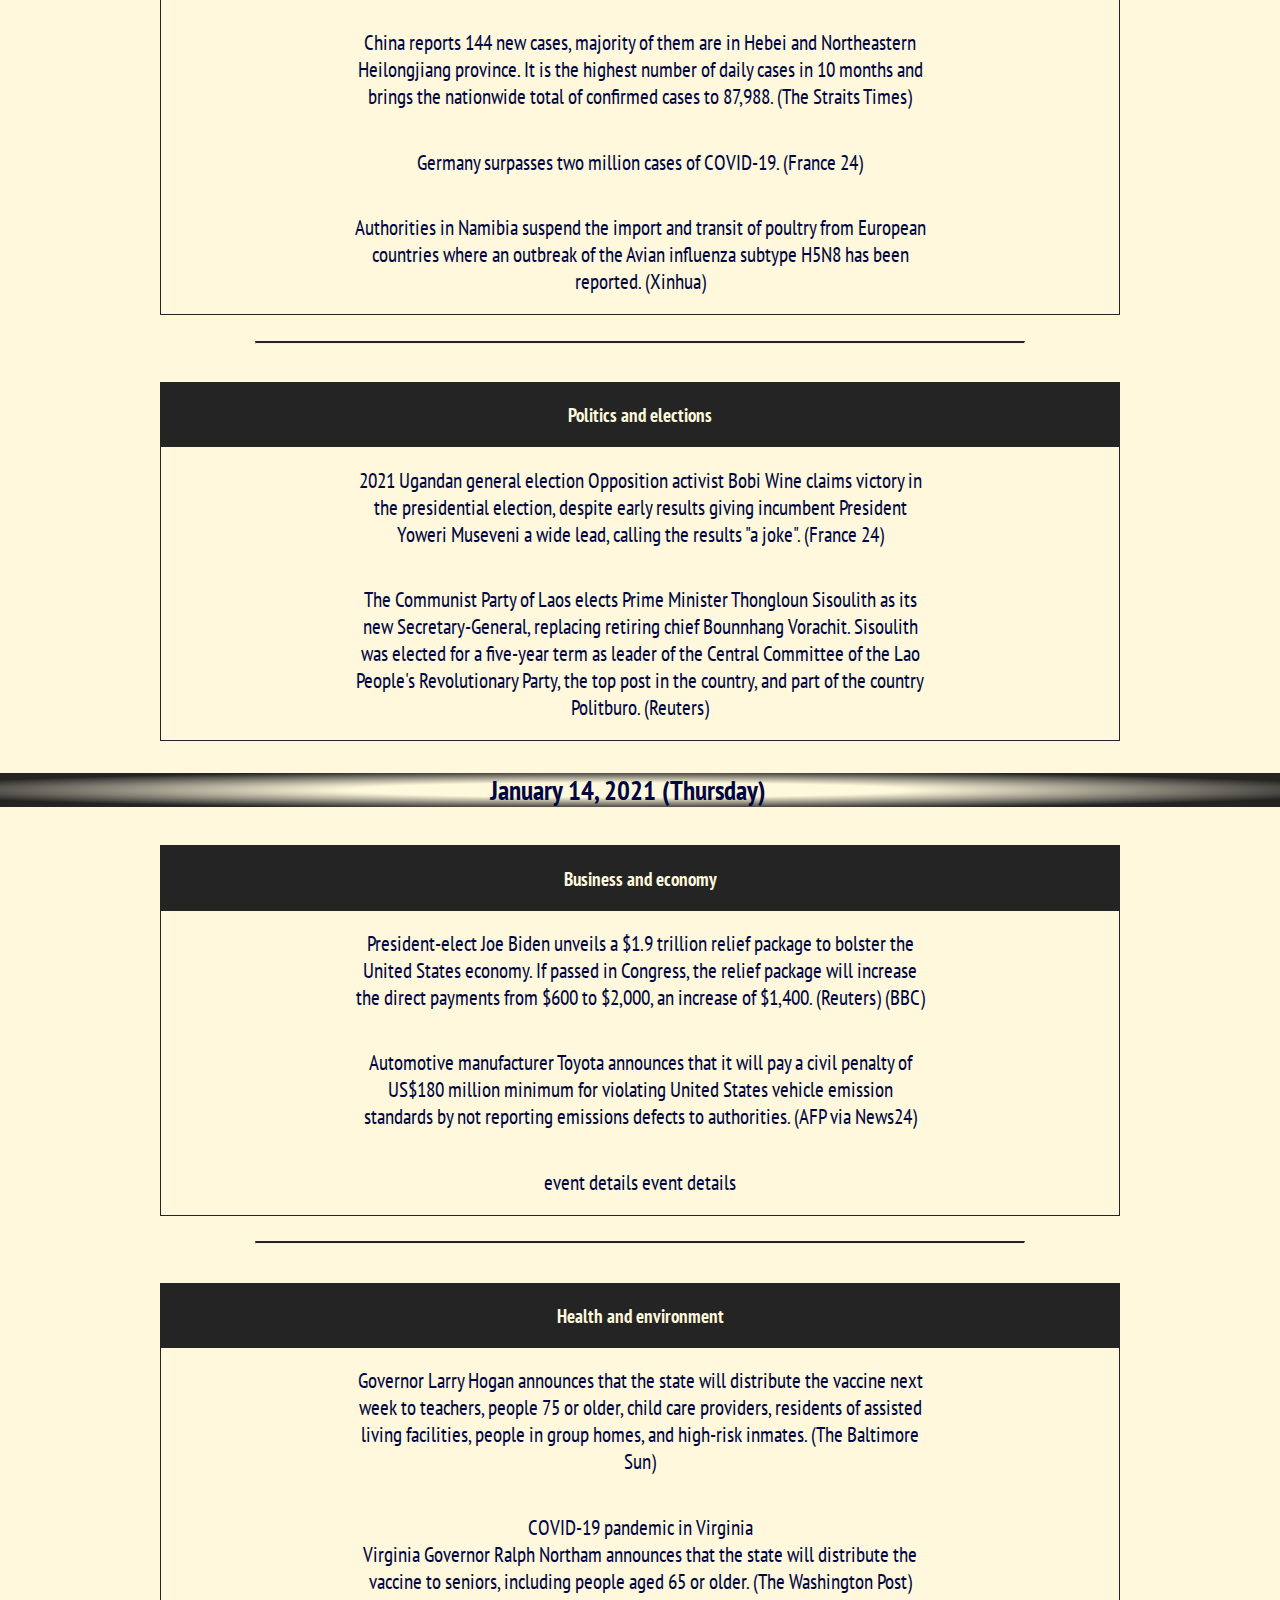
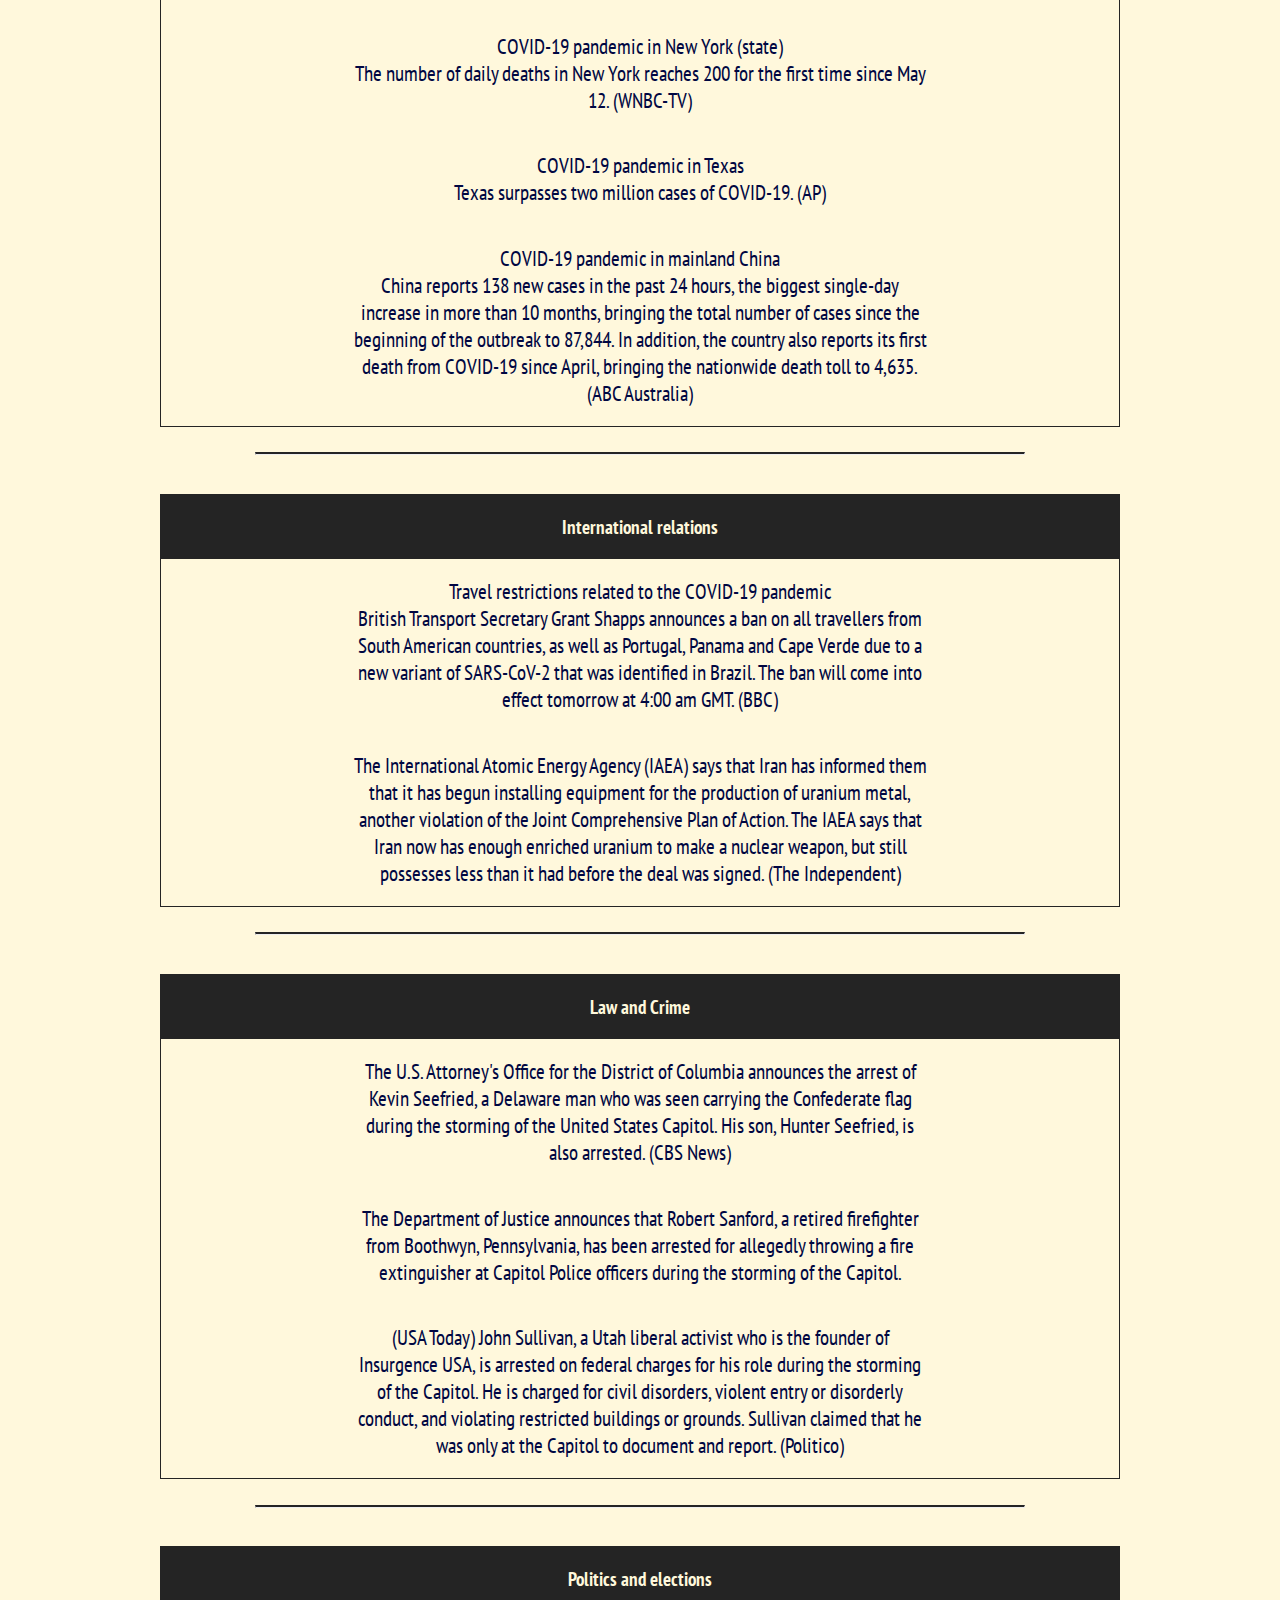
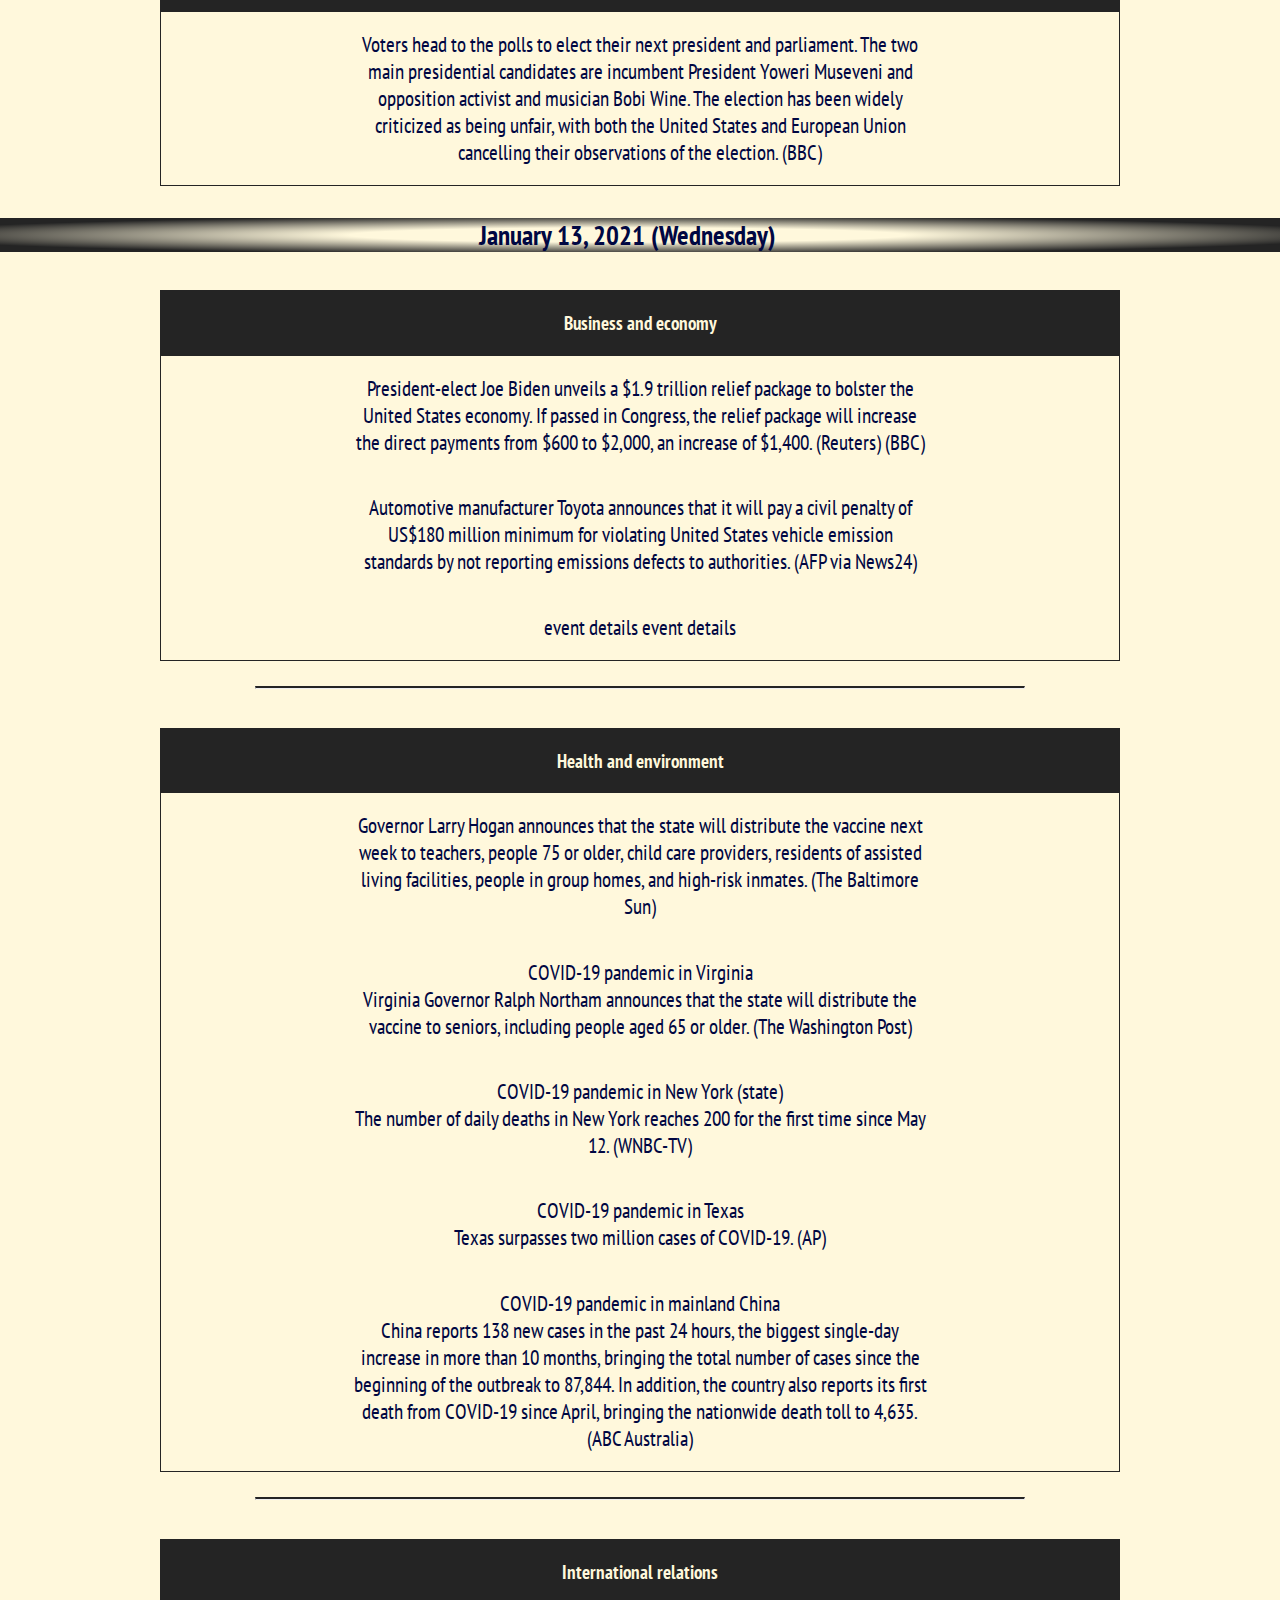
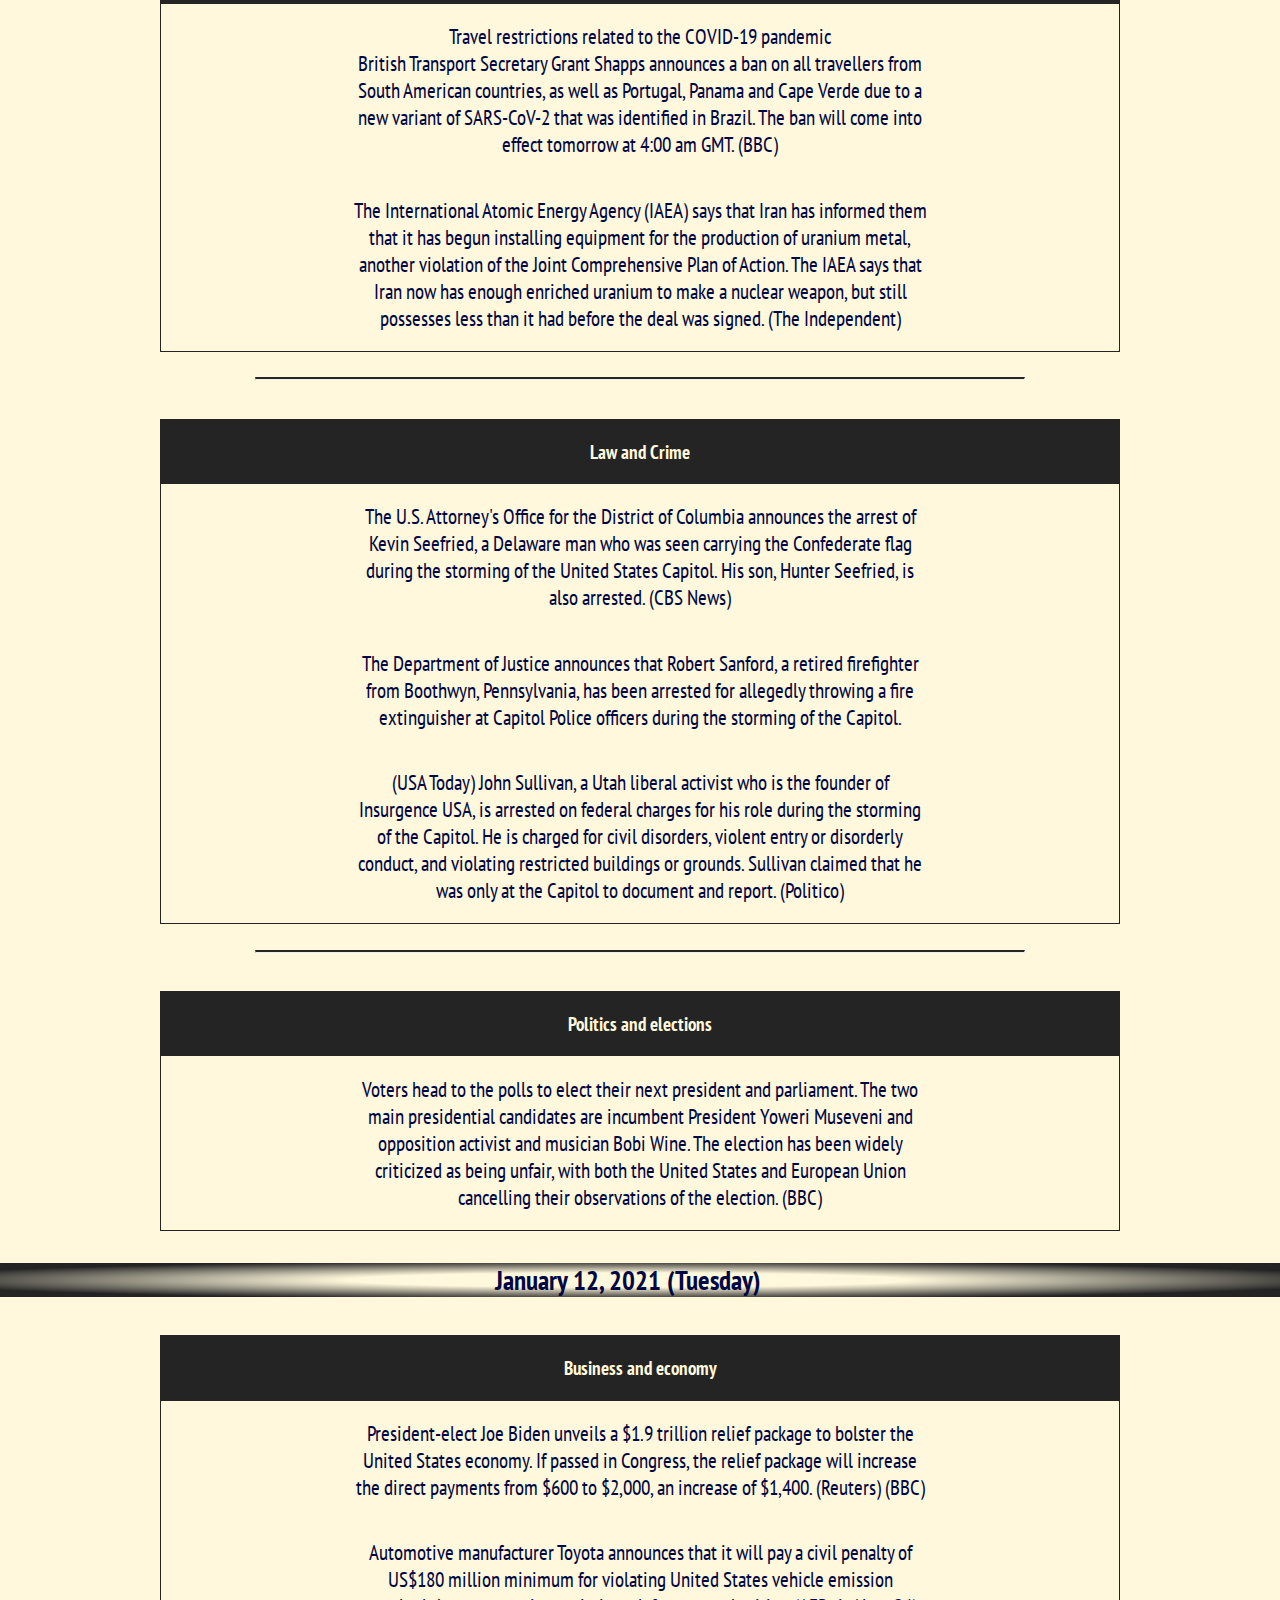
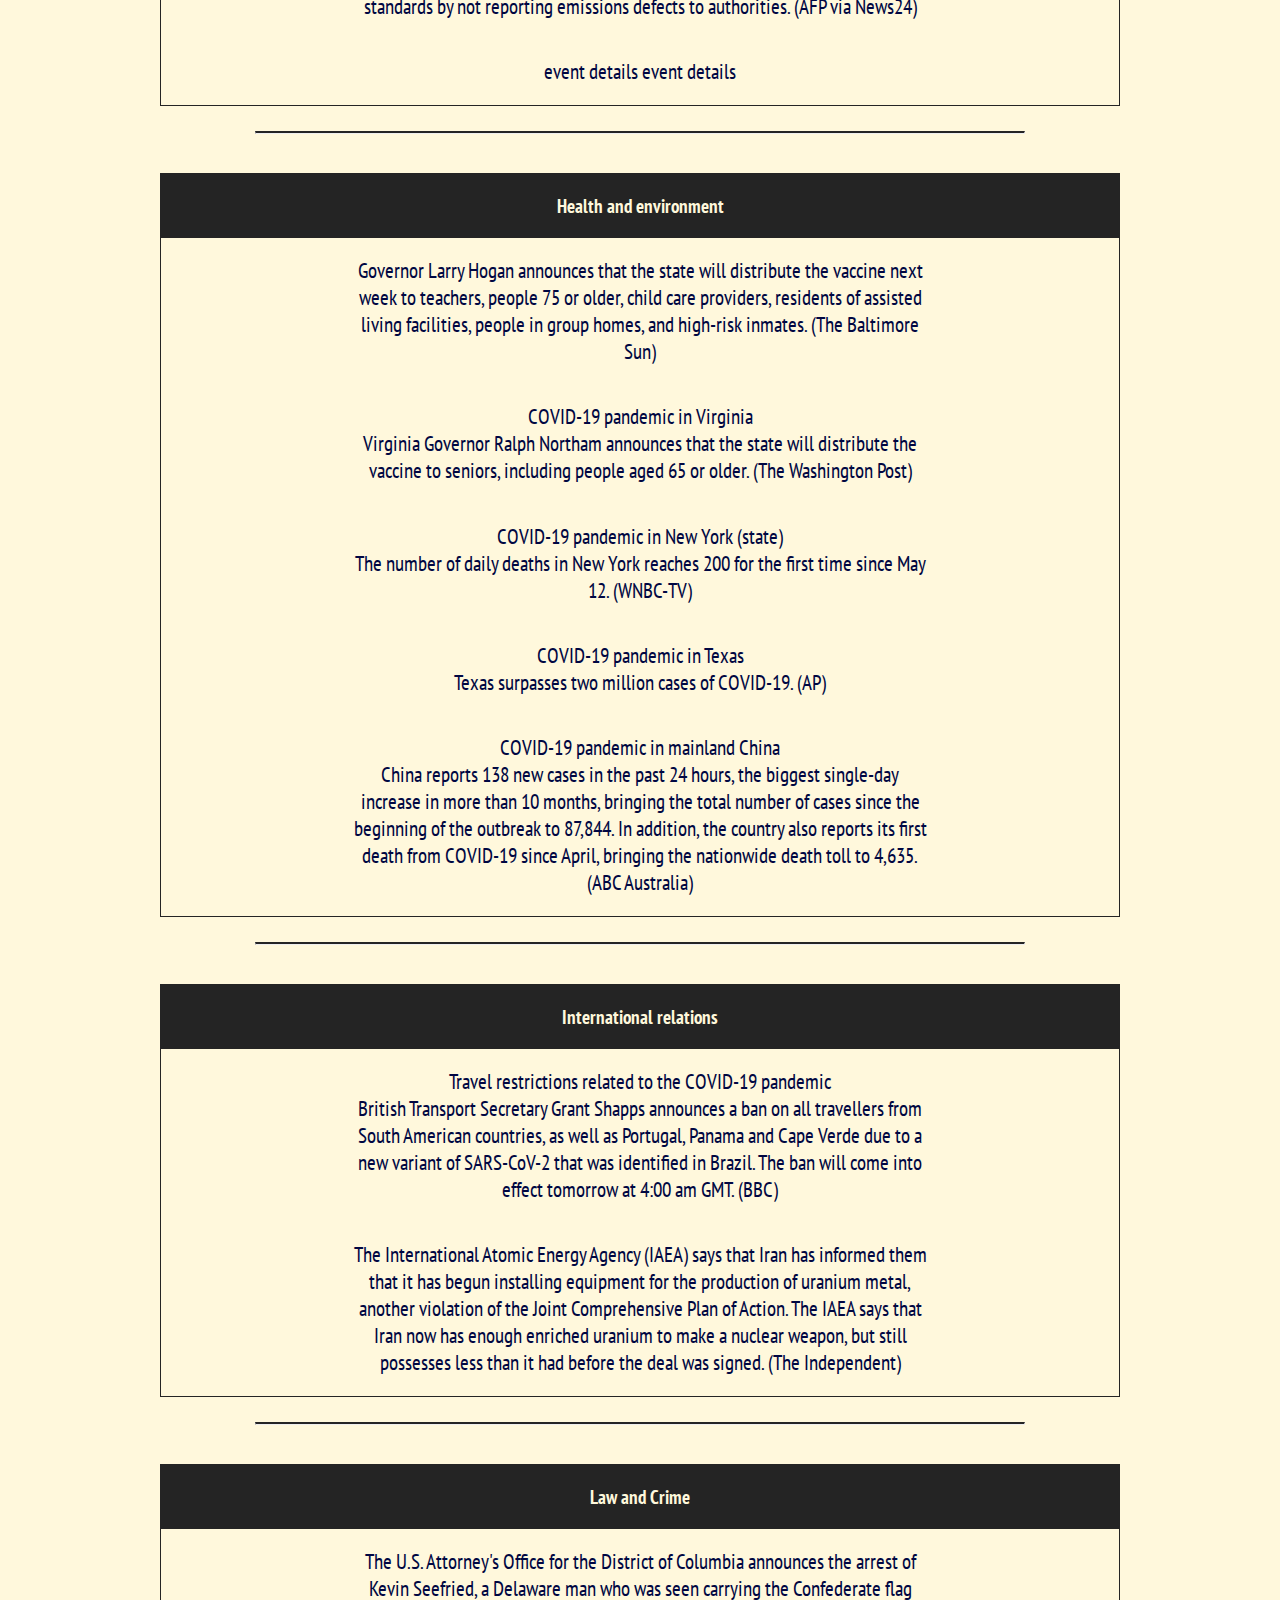
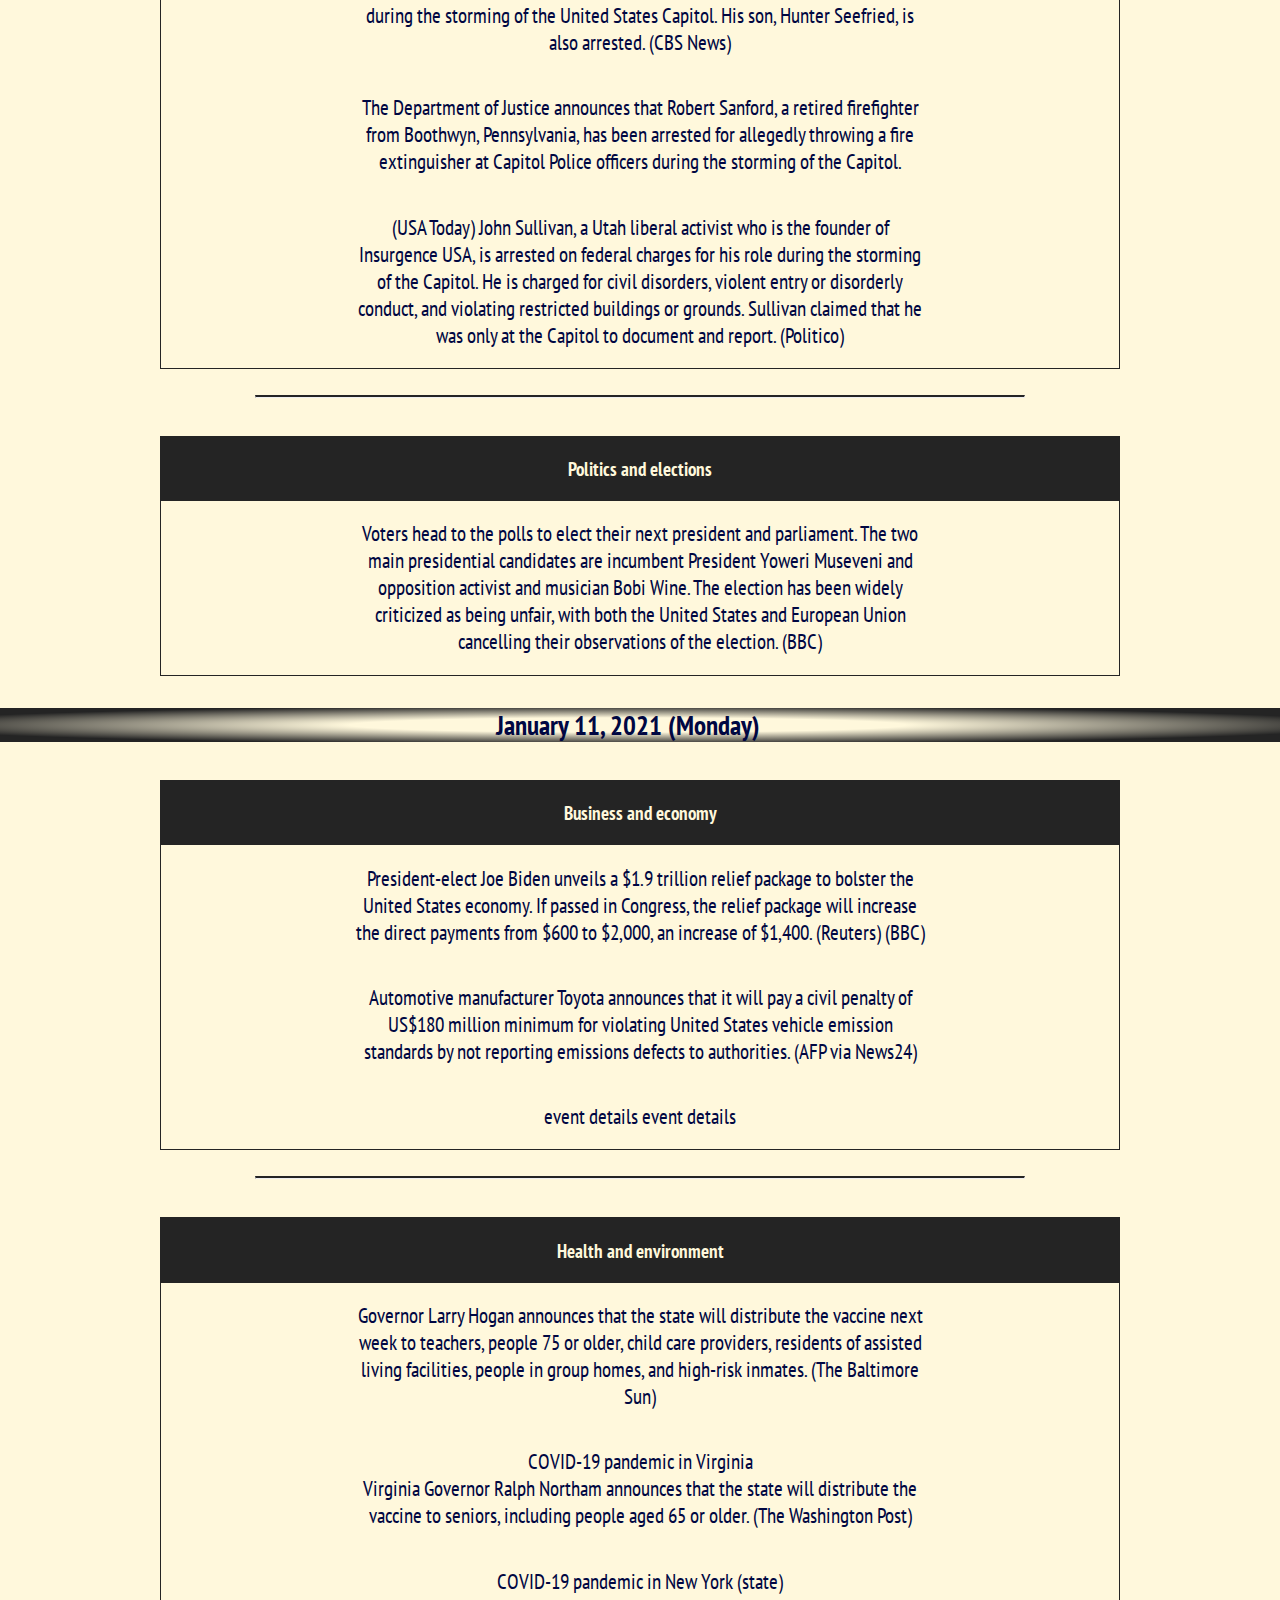
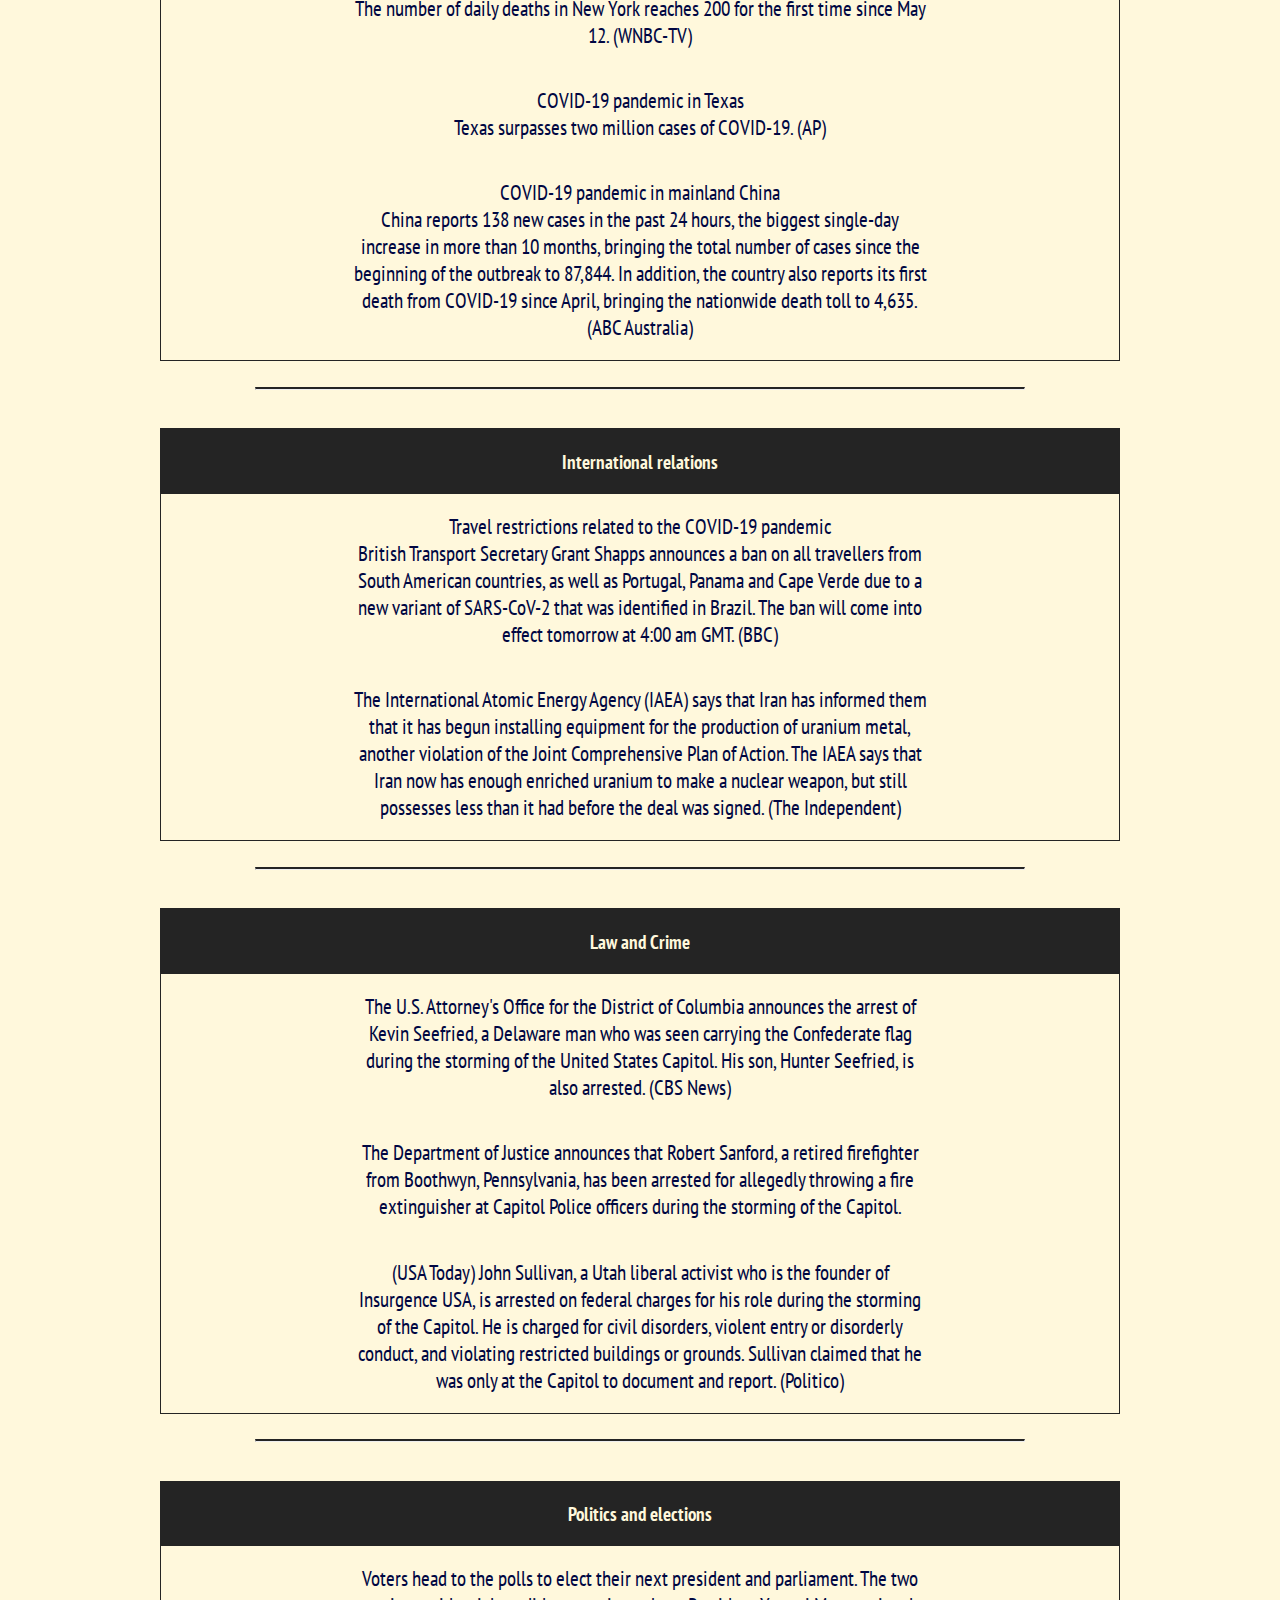
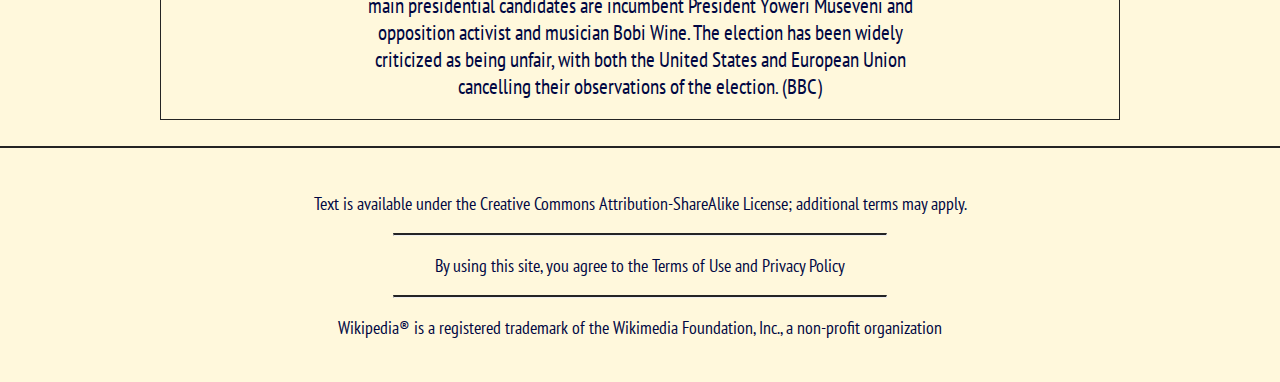
==== commit 602afd97: "Update current events.html" ====
--- a/current events.html
+++ b/current events.html
@@ -12,9 +12,8 @@
 	<nav>
 		<ul>
 			<li><a href="index.html">Home</a></li>
-			<li><a href="#">Categories</a></li>
 			<li><a href="current events.html">Current Events</a></li>
-			<li><a href="#">Article</a></li>
+			<li><a href="search.html">Search</a></li>
 			<li style="margin-left: auto; margin-right: 2%;"><a href="register.html">Create Account</a></li>
 		</ul>
 	</nav>
--- a/styles.css
+++ b/styles.css
@@ -3,29 +3,29 @@
 	margin: 0;
 }
 .Ldesign{
-	background-color: #fff29e;
+	background-color: cornsilk;
 	color: #000742;
 }
 .Bdesign{
 	background-color: #242424;
-	color: #fff29e;
+	color: cornsilk;
 }
 #togglebutton{
 	margin: 1.5% 1.5% 0%; padding: 0.2% 1.5%; border-radius: 5px; cursor: pointer; border:none;
 }
 .Ldesign #togglebutton{
 	background-color: #242424;
-	color: #fff29e;
+	color: cornsilk;
 	-webkit-box-shadow: 1px 0px 10px 4px #242424;
 	-moz-box-shadow:    1px 0px 10px 4px #242424;
 	box-shadow:         1px 0px 10px 4px #242424;
 }
 .Bdesign #togglebutton{
-	background-color: #fff29e;
+	background-color: cornsilk;
 	color: #000742;
-	-webkit-box-shadow: 1px 0px 10px 4px #fff29e;
-	-moz-box-shadow:    1px 0px 10px 4px #fff29e;
-	box-shadow:         1px 0px 10px 4px #fff29e;
+	-webkit-box-shadow: 1px 0px 10px 4px cornsilk;
+	-moz-box-shadow:    1px 0px 10px 4px cornsilk;
+	box-shadow:         1px 0px 10px 4px cornsilk;
 }
 nav{
 	padding: 0.5% 0%;
@@ -34,10 +34,10 @@
 }
 .Ldesign nav{
 	background-color:#242424;
-	color:#fff29e;
+	color:cornsilk;
 }
 .Bdesign nav{
-	background-color:#fff29e;
+	background-color:cornsilk;
 	color:#242424;
 }
 nav ul{
@@ -54,7 +54,7 @@
 	border-radius: 5px;
 }
 .Ldesign nav ul li{
-	background-color:#fff29e;
+	background-color:cornsilk;
 }
 .Ldesign nav ul li a{color: #242424;}
 .Ldesign nav ul li, .Ldesign header ul li{
@@ -64,9 +64,9 @@
 .Bdesign nav ul li{
 	background-color:#242424;
 }
-.Bdesign nav ul li a{color: #fff29e;}
+.Bdesign nav ul li a{color: cornsilk;}
 .Bdesign nav ul li, .Bdesign header ul li{
-	border: 2px solid #fff29e; margin:1%;
+	border: 2px solid cornsilk; margin:1%;
 	padding: 0.3vw 1.5vw;
 }
 
@@ -107,7 +107,7 @@
 	border-top: 2px solid #242424;
 }
 .Bdesign hr{
-	border-top: 2px solid #fff29e;
+	border-top: 2px solid cornsilk;
 }
 .Ldesign table, .Bdesign table{
 margin-bottom: 20px;
@@ -117,7 +117,7 @@
   	border-collapse: collapse;
 }
 .Bdesign table, .Bdesign th, .Bdesign tr, .Bdesign td {
-  	border: 1px solid #fff29e;
+  	border: 1px solid cornsilk;
   	border-collapse: collapse;
 }
 th{font-weight: bold;}
@@ -131,18 +131,18 @@
 	background-color: #a9a9a9;
 }
 tr:nth-child(odd){
-	background-color: #fff29e;
+	background-color: cornsilk;
 }
 table a{text-decoration: none;}
 .Ldesign td:hover{background-color:#242424; text-decoration: underline;}
 .Ldesign table a:hover{
-	 color:#fff29e;
+	 color:cornsilk;
 }
 .Bdesign td:hover{background-color:#242424; text-decoration: underline;}
 .Bdesign table a:hover{
 	 color:#242424;
 }
-.Bdesign table a:hover{color: #fff29e; }
+.Bdesign table a:hover{color: cornsilk; }
 .tablecontent{
 	width: auto;
 	margin: auto;
@@ -151,14 +151,14 @@
 }
 .tablecontent tr td{font-size: 1.3rem;}
 .sectionname{
-	margin: auto; width: auto; text-align: center;
+	margin: 2.5% auto; width: auto; text-align: center; margin-left: -25px;
 	font-size: 27px;
 }
 .Ldesign .sectionname{
 	background-image: radial-gradient(transparent 30%, #242424 80%);
 }
 .Bdesign .sectionname{
-	background-image: radial-gradient(transparent 30%, #fff29e 80%);
+	background-image: radial-gradient(transparent 30%, cornsilk 80%);
 }
 section{
 	margin: 2% auto;
@@ -176,7 +176,7 @@
 	border:2px solid #242424;
 }
 .Bdesign section .divpic{
-	border:2px solid #fff29e;
+	border:2px solid cornsilk;
 }
 section .divpic{
 	padding-bottom: 0;
@@ -188,7 +188,7 @@
 }
 .Bdesign section .divdescribe{
 	border:2px solid #242424;
-	background-color: #fff29e;
+	background-color: cornsilk;
 	color: #242424;
 }
 section .divdescribe{
@@ -214,7 +214,7 @@
 	border-top: 2px solid #242424;
 }
 .Bdesign footer{
-	border-top: 2px solid #fff29e;
+	border-top: 2px solid cornsilk;
 	}
 footer p{
 	text-align: center;
@@ -237,10 +237,10 @@
 }
 .Ldesign .reg{
 	background-color: #242424;
-	color: #fff29e;
+	color: cornsilk;
 }
 .Bdesign .reg{
-	background-color: #fff29e;
+	background-color: cornsilk;
 	color: #242424;
 }
 .reg input{
@@ -249,18 +249,189 @@
 }
 /*Current Events Page*/
 .tble{width: 75%;}
-.Ldesign .tble th{background-color: #242424; color: #fff29e; width: 40%;}
+.Ldesign .tble th{background-color: #242424; color: cornsilk; width: 40%;}
 .Ldesign .tble tr, .Ldesign .tble td{
 	border:none;
-	background-color:#fff29e; 
-}
-.Bdesign .tble th{background-color: #fff29e; color: #242424; width: 100%;}
+	background-color:cornsilk; 
+}
+.Bdesign .tble th{background-color: cornsilk; color: #242424; width: 100%;}
 .Bdesign .tble tr, .Bdesign .tble td{
 	border:none;
 	background-color:#242424; 
 }
 /*reomve the hover color from .tablecontent class*/
 .tble td:hover{background-color: transparent; text-decoration: none;}
+/*search*/
+.search{
+	overflow: auto;
+	border-radius: 5px;
+	-moz-border-radius: 5px;
+	-webkit-border-radius: 5px;
+	width: 80%;
+	margin: auto;
+}
+.Ldesign .search{
+	border: 2px solid #242424;
+	background-color: white;
+}
+.Bdesign .search{
+	background-color: #242424;
+	border: 2px solid cornsilk;
+}
+.search input[type="text"]{
+	border: 0px;
+	width: 67%;
+	padding: 10px 10px;
+}
+.Ldesign input[type="text"]{
+	background-color: white;
+}
+.Bdesign input[type="text"]{
+	background-color: #242424;
+}
+.search input[type="text"]:focus{
+	outline: 0;
+}
+
+.search input[type="submit"]{
+	border: 0px;
+	background: none;
+	float: right;
+	padding: 10px;
+	border-radius-top-right: 5px;
+	-moz-border-radius-top-right: 5px;
+	-webkit-border-radius-top-right: 5px;
+	border-radius-bottom-right: 5px;
+	-moz-border-radius-bottom-right: 5px;
+	-webkit-border-radius-bottom-right: 5px;
+       cursor:pointer;
+}
+.Ldesign .search input[type="submit"]{
+	background-color: #242424;
+	border-left: 2px solid #242424;
+	color: cornsilk;
+}
+.Bdesign .search input[type="submit"]{
+	background-color: cornsilk;
+	border-left: 2px solid #242424;
+	color: #242424;
+}
+
+/*sorted ul:*/
+.sortbtn{
+	width: auto; margin: 3% 42% 3%;
+	padding: 0.5% 7%; border-radius: 5px; cursor: pointer; border:none;
+}
+.Ldesign .sortbtn{
+	background-color: #242424;
+	color: cornsilk;
+	-webkit-box-shadow: 1px 0px 10px 4px #242424;
+	-moz-box-shadow:    1px 0px 10px 4px #242424;
+	box-shadow:         1px 0px 10px 4px #242424;
+}
+.Bdesign .sortbtn{
+	background-color: cornsilk;
+	color: #000742;
+	-webkit-box-shadow: 1px 0px 10px 4px cornsilk;
+	-moz-box-shadow:    1px 0px 10px 4px cornsilk;
+	box-shadow:         1px 0px 10px 4px cornsilk;
+}
+#id01{
+	width: auto;
+	margin: auto;
+	padding-left: 0;
+	margin-top: 3%;
+	text-align: center;
+	list-style: none;
+	width: 70%;
+}
+#id01 a{
+	padding: 2% 0%;
+	border:2px solid #242424;
+}
+
+.Ldesign #id01 a{
+	background-color: #242424;
+	color: cornsilk;
+}
+.Bdesign #id01 a{
+	background-color: cornsilk;
+	color: #242424;
+}
+#id01  a{font-size: 1.3rem; text-decoration: none;}
+
+.Ldesign #id01 a:hover{background-color:cornsilk;color:#242424; text-decoration: underline;}
+
+.Bdesign #id01 a:hover{background-color:#242424; text-decoration: underline;color:cornsilk; border:2px solid cornsilk;}
+
+/*  Medua Query for Search Box */
+
+@media only screen and (min-width : 150px) and (max-width : 780px)
+{
+	{}
+	.search{
+		width: 95%;
+		margin: 0 auto;
+	}
+	.sortbtn{
+	width: auto; margin: 3% 40% 3%; padding: 1% 8%;
+	}
+}
+/*categories*/
+.container {
+  margin-top: 20px;
+  overflow: hidden;
+}
+
+/* Style the buttons */
+#myBtnContainer{
+	width: 84%;
+	margin: 0% auto 0%;
+	display: flex;
+}
+.Ldesign #myBtnContainer{
+	border:2px solid #242424;
+}
+.Bdesign #myBtnContainer{
+	border:2px solid cornsilk;
+}
+.btn {
+	margin: 0;
+  border: none; width: 16.6%;
+  outline: none;
+  padding: 1% 3%;
+  cursor: pointer;
+}
+.Ldesign .btn {
+	background-color: cornsilk;
+    color: #242424;
+}
+.Bdesign .btn {
+	background-color: #242424;
+    color: cornsilk;
+}
+.Ldesign .btn:hover {
+  background-color: #242424;
+  color: cornsilk;
+}
+.Bdesign .btn:hover {
+  background-color: cornsilk;
+  color: #242424;
+}
+.btn.active {
+  background-color: #666;
+  color: white;
+}
+.selectdiv{
+	color: red;
+	display: none;
+}
+.show {
+  display: block;
+}
+/*search end*/
+
+
 @media screen and (min-width: 401px) and (max-width: 600px){
 	nav ul li{
 		font-size: 0.95rem;
@@ -282,6 +453,10 @@
 	}
 }
 @media screen and (max-width: 400px){
+
+	.sortbtn{
+	width: auto; margin: 3% 40% 3%; padding: 1% 8%;
+	}
 	.reg input{width: 170px;}
 	nav ul li{
 		font-size: 0.7rem;
